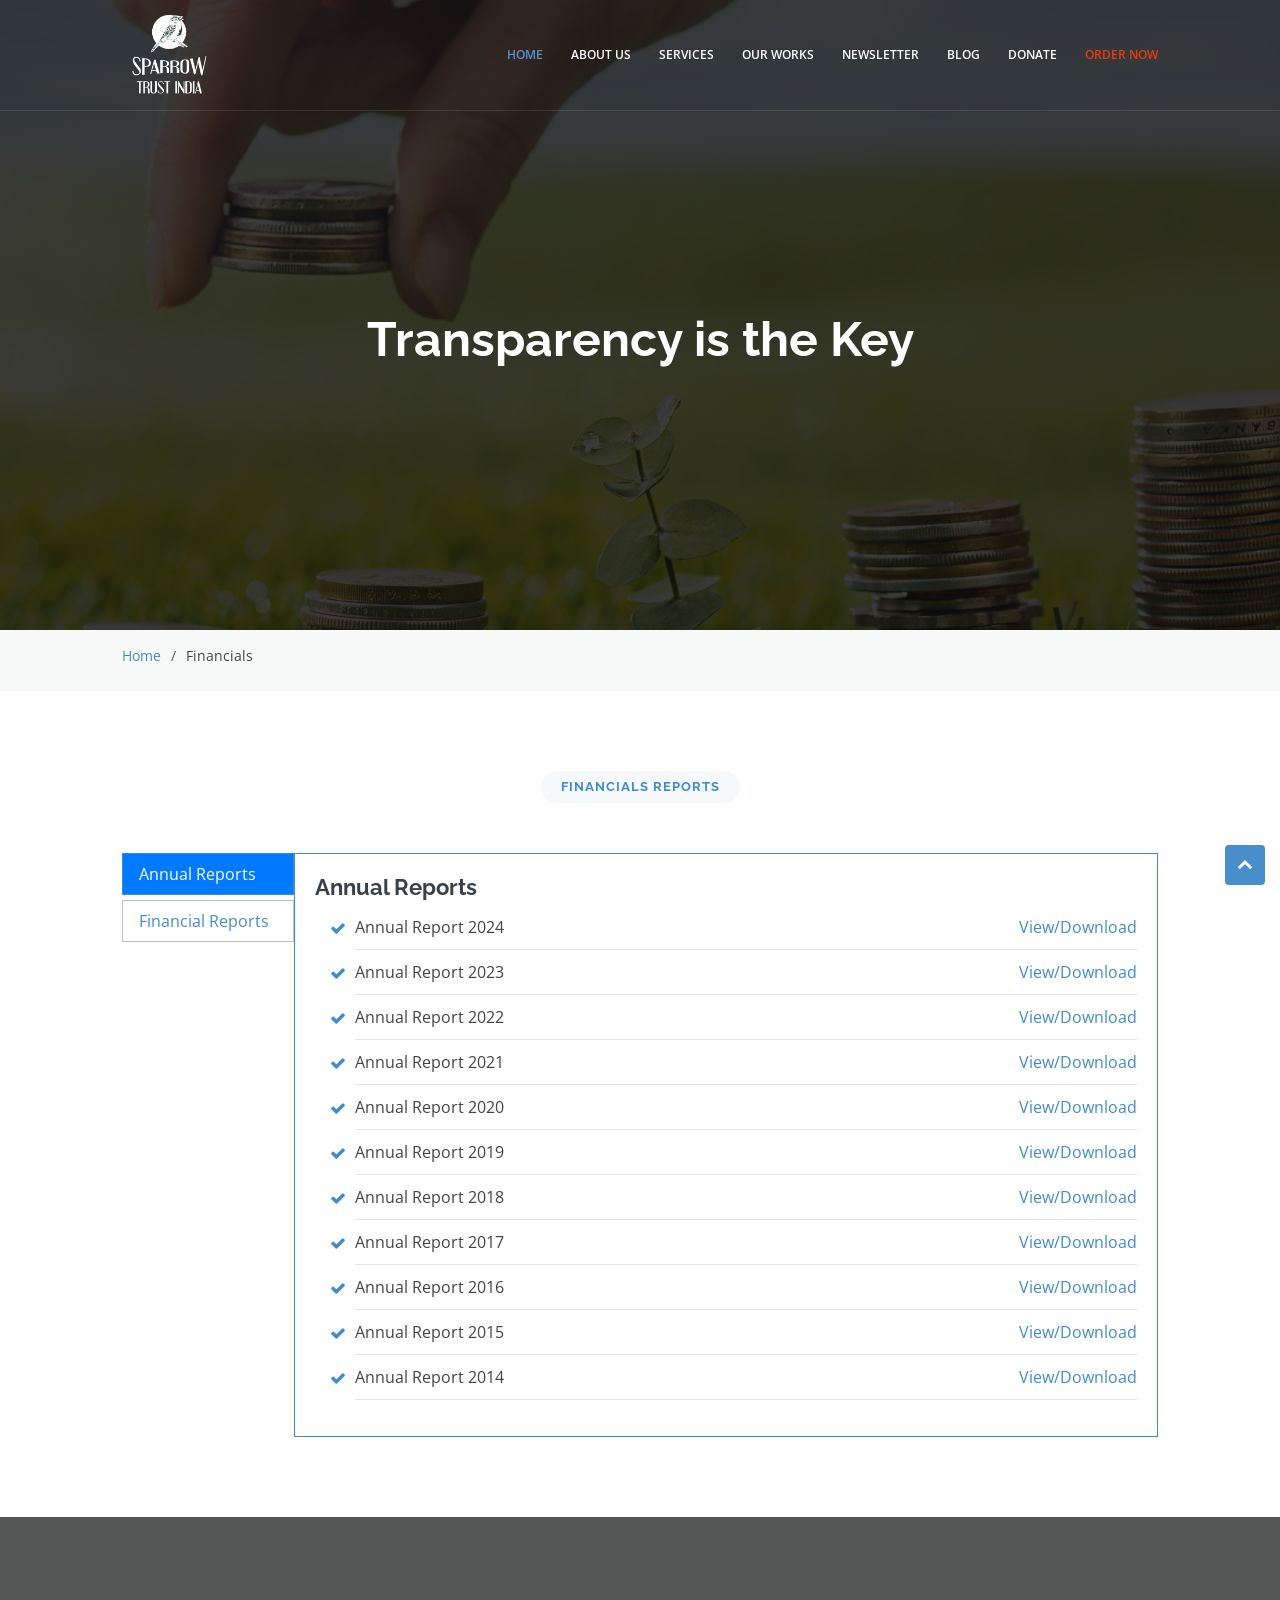
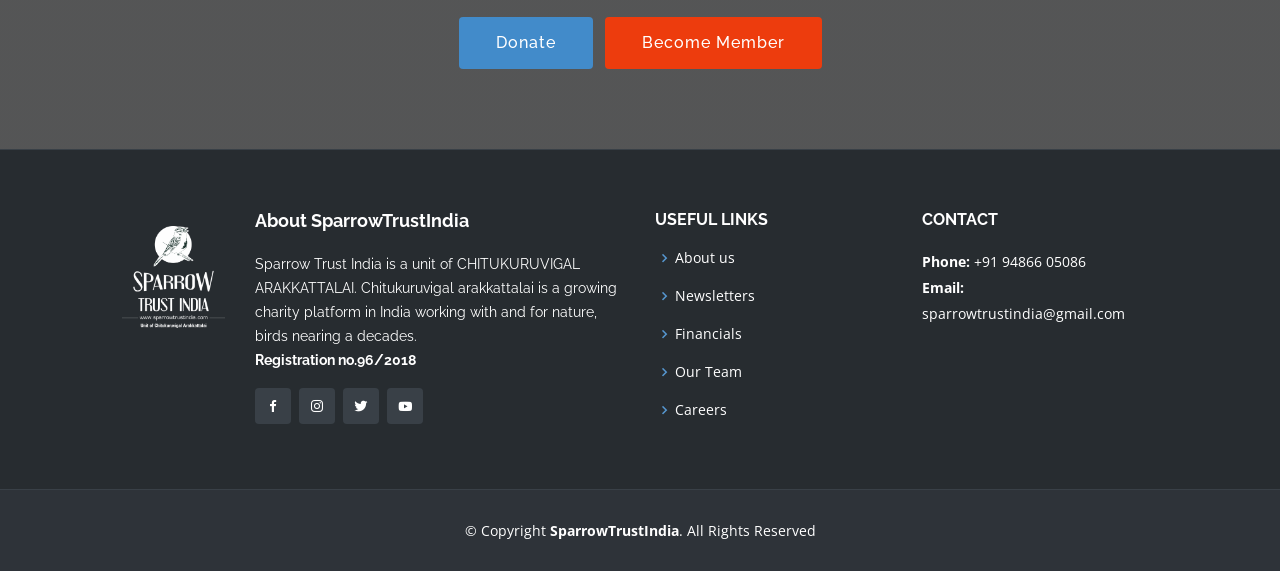
==== financials/index.html @ 10c52c18 "website" ====
<!DOCTYPE html>
<html lang="en">

<head>
    <meta charset="utf-8">
    <meta content="width=device-width, initial-scale=1.0" name="viewport">

    <title>Financials - Sparrow Trust India</title>
    <meta content="" name="descriptison" />
    <meta content="" name="keywords" />

    <!-- Favicons -->
    <link href="../assets/img/favicon.png" rel="icon" />
    <link href="../assets/img/apple-touch-icon.png" rel="apple-touch-icon" />

    <!-- FontAwesome -->
    <link rel="stylesheet" href="https://maxcdn.bootstrapcdn.com/font-awesome/4.7.0/css/font-awesome.min.css">

    <!-- Google Fonts -->
    <link
        href="https://fonts.googleapis.com/css?family=Open+Sans:300,300i,400,400i,600,600i,700,700i|Raleway:300,300i,400,400i,500,500i,600,600i,700,700i|Poppins:300,300i,400,400i,500,500i,600,600i,700,700i"
        rel="stylesheet" />


    <!-- Vendor CSS Files -->
    <link href="../assets/vendor/bootstrap/css/bootstrap.min.css" rel="stylesheet">
    <link href="../assets/vendor/icofont/icofont.min.css" rel="stylesheet">
    <link href="../assets/vendor/boxicons/css/boxicons.min.css" rel="stylesheet">
    <link href="../assets/vendor/remixicon/remixicon.css" rel="stylesheet">
    <link href="../assets/vendor/animate.css/animate.min.css" rel="stylesheet">
    <link href="../assets/vendor/venobox/venobox.css" rel="stylesheet">
    <link href="../assets/vendor/owl.carousel/assets/owl.carousel.min.css" rel="stylesheet">

    <!-- Template Main CSS File -->
    <link href="../assets/css/style.css" rel="stylesheet">
    <!-- Global site tag (gtag.js) - Google Analytics -->
    <script async src="https://www.googletagmanager.com/gtag/js?id=UA-175963273-1"></script>
    <script>
        window.dataLayer = window.dataLayer || [];
        function gtag() { dataLayer.push(arguments); }
        gtag('js', new Date());

        gtag('config', 'UA-175963273-1');
    </script>

</head>

<body>

    <!-- ======= Header ======= -->
    <header id="header" class="fixed-top">
        <div class="container-fluid">
            <div class="row justify-content-center">
                <div class="col-xl-10 d-flex align-items-center justify-content-end">
                    <h1 class="logo mr-auto">
                        <a href="../" class="logo mr-auto"><img src="../assets/img/logo.png" alt=""
                                class="img-fluid"></a>
                    </h1>

                    <nav class="nav-menu d-none d-lg-block">
                        <ul>
                            <li><a href="../">Home</a></li>
                            <li><a href="../index.html#about">About Us</a></li>
                            <li><a href="../index.html#services">Services</a></li>
                            <li><a href="../index.html#works">Our works</a></li>
                            <li><a href="../newsletters/">Newsletter</a></li>
                            <li><a href="https://ngodarpan.gov.in/index.php/search/">Blog</a></li>
                            <li>
                                <a href="https://forms.gle/kTo4CrKpMkvmxmcM9" target="_blank">Donate</a>
                            </li>
                            <li class="text-danger">
                                <a href="https://sparrowtrustindia.stores.instamojo.com/product/123307/sparrow-nest-box/"
                                    target="_blank">Order Now</a>
                            </li>
                        </ul>
                    </nav>
                    <!-- .nav-menu -->
                </div>
            </div>
        </div>
    </header>
    <!-- End Header -->

    <main id="main">

        <!-- ======= Home Section ======= -->
        <section id="home" class="inner-pages">
            <div id="homeCarousel" class="carousel slide carousel-fade" data-ride="carousel">
                <div class="carousel-inner" role="listbox">
                    <!-- Slide 1 -->
                    <div class="carousel-item active" style="background-image: url(../assets/img/inner-bg.jpg);">
                        <div class="carousel-container">
                            <div class="container">
                                <h2 class="animated fadeInDown">
                                    Transparency is the Key
                                </h2>
                            </div>
                        </div>
                    </div>
                </div>
            </div>
        </section>
        <!-- End Home -->

        <!-- ======= Breadcrumbs ======= -->
        <section id="breadcrumbs" class="breadcrumbs">
            <div class="container-fluid">

                <div class="row justify-content-center">
                    <div class="col-xl-10">
                        <ol>
                            <li><a href="../">Home</a></li>
                            <li>Financials</li>
                        </ol>
                    </div>
                </div>

            </div>
        </section><!-- End Breadcrumbs -->

        <!-- ======= Financials ======= -->
        <section class="financials" id="financials">
            <div class="container-fluid">
                <div class="section-title">
                    <h2>Financials Reports</h2>
                </div>
                <div class="row justify-content-center">
                    <div class="col-xl-10">
                        <div class="row no-gutters">
                            <div class="col-md-2 col-12">
                                <div class="nav flex-column nav-pills" id="v-pills-tab" role="tablist"
                                    aria-orientation="vertical">
                                    <a class="nav-link active" id="v-pills-annual-tab" data-toggle="pill"
                                        href="#v-pills-annual" role="tab" aria-controls="v-pills-annual"
                                        aria-selected="false">Annual Reports</a>
                                    <a class="nav-link" id="v-pills-financial-tab" data-toggle="pill"
                                        href="#v-pills-financial" role="tab" aria-controls="v-pills-financial"
                                        aria-selected="true">Financial Reports</a>
                                </div>
                            </div>
                            <div class="col-md-10 col-12">
                                <div class="tab-content" id="v-pills-tabContent">
                                    <!-- Financial -->
                                    <div class="tab-pane fade" id="v-pills-financial" role="tabpanel"
                                        aria-labelledby="v-pills-financial-tab">
                                        <div class="card">
                                            <div class="card-body">
                                                <h3>Financial Reports</h3>
                                                <div class="reports">
                                                    <!-- Rendering the financial reports from app.js file -->
                                                    <ul id="financials-list"></ul>
                                                </div>
                                            </div>
                                        </div>
                                    </div>
                                    <!-- Annual -->
                                    <div class="tab-pane fade show active" id="v-pills-annual" role="tabpanel"
                                        aria-labelledby="v-pills-annual-tab">
                                        <div class="card">
                                            <div class="card-body">
                                                <h3>Annual Reports</h3>
                                                <div class="reports">
                                                    <!-- Rendering the Annual reports from app.js file -->
                                                    <ul id="annual-list"></ul>
                                                </div>
                                            </div>
                                        </div>
                                    </div>
                                </div>
                            </div>
                        </div>
                    </div>
                </div>
        </section><!-- End Financials -->

        <!-- ======= Cta Section ======= -->
        <section id="cta" class="cta">
            <div class="container">
                <div class="text-center">
                    <a class="cta-btn btn-donate mr-2" href="https://forms.gle/kTo4CrKpMkvmxmcM9"
                        target="_blank">Donate</a>
                    <a class="cta-btn btn-member" href="https://forms.gle/kfZzcKmFGvZiyRHN6" target="_blank">Become
                        Member</a>
                </div>
            </div>
        </section>
        <!-- End Cta Section -->

    </main><!-- End #main -->
    <!-- ======= Footer ======= -->
    <footer id="footer">
        <div class="footer-top">
            <div class="container-fluid">
                <div class="row justify-content-center">
                    <div class="col-xl-10">
                        <div class="row">
                            <div class="col-lg-6 col-12 footer-info">
                                <div class="row">
                                    <div class="col-md-3 col-12">
                                        <div class="py-3">
                                            <img src="../assets/img/logo-bg.png" class="img-fluid" alt="" width="150" />
                                        </div>
                                    </div>
                                    <div class="col-md-9 col-12">
                                        <h3>About SparrowTrustIndia</h3>
                                        <p>
                                            Sparrow Trust India is a unit of CHITUKURUVIGAL
                                            ARAKKATTALAI. Chitukuruvigal arakkattalai is a growing
                                            charity platform in India working with and for nature,
                                            birds nearing a decades.
                                        </p>
                                        <p><b>Registration no.96/2018</b></p>
                                        <div class="social-links mt-3">
                                            <a href="https://www.facebook.com/natarajan.dhanasekar" target="_blank"
                                                class="facebook"><i class="bx bxl-facebook"></i></a>
                                            <a href="https://www.instagram.com/chitukuruvigal_dhanasekar/"
                                                target="_blank" class="instagram"><i class="bx bxl-instagram"></i></a>
                                            <a href="https://twitter.com/Chittukuruviga1?s=09" target="_blank"
                                                class="twitter"><i class="bx bxl-twitter"></i></a>
                                            <a href="https://youtu.be/USZs6hPom1Y" target="_blank" class="twitter"><i
                                                    class="bx bxl-youtube"></i></a>
                                        </div>
                                    </div>
                                </div>
                            </div>

                            <div class="col-lg-3 col-12 footer-links">
                                <h4>Useful Links</h4>
                                <ul>
                                    <li>
                                        <i class="bx bx-chevron-right"></i>
                                        <a href="../index.html#about" class="scrollto">About us</a>
                                    </li>
                                    <li>
                                        <i class="bx bx-chevron-right"></i>
                                        <a href="../newsletters/">Newsletters</a>
                                    </li>
                                    <li>
                                        <i class="bx bx-chevron-right"></i>
                                        <a href="../financials/">Financials</a>
                                    </li>
                                    <li>
                                        <i class="bx bx-chevron-right"></i>
                                        <a href="../team/">Our Team</a>
                                    </li>
                                    <li>
                                        <i class="bx bx-chevron-right"></i>
                                        <a href="https://forms.gle/12D9KBQkKrrVWUip9" target="_blank">Careers</a>
                                    </li>
                                </ul>
                            </div>

                            <div class="col-lg-3 col-12 footer-contact">
                                <h4>Contact</h4>
                                <p>
                                    <strong>Phone: </strong><a href="tel:+919486605086">+91 94866 05086</a><br />
                                    <strong>Email: </strong><a
                                        href="mailto:sparrowtrustindia@gmail.com">sparrowtrustindia@gmail.com</a><br />
                                </p>
                            </div>
                        </div>
                    </div>
                </div>
            </div>
        </div>

        <div class="container">
            <div class="copyright">
                &copy; Copyright <strong><span>SparrowTrustIndia</span></strong>. All Rights Reserved
            </div>
        </div>
    </footer>
    <!-- End Footer -->
    <!-- Top icon -->
    <a href="#home" class="back-to-top"><i class="icofont-simple-up"></i></a>

    <!-- Vendor JS Files -->
    <script src="../assets/vendor/jquery/jquery.min.js"></script>
    <script src="../assets/vendor/bootstrap/js/bootstrap.bundle.min.js"></script>
    <script src="../assets/vendor/jquery.easing/jquery.easing.min.js"></script>
    <script src="../assets/vendor/venobox/venobox.min.js"></script>
    <script src="../assets/vendor/waypoints/jquery.waypoints.min.js"></script>
    <script src="../assets/vendor/counterup/counterup.min.js"></script>
    <script src="../assets/vendor/isotope-layout/isotope.pkgd.min.js"></script>
    <script src="../assets/vendor/owl.carousel/owl.carousel.min.js"></script>

    <!-- Template Main JS File -->
    <script src="../assets/js/main.js"></script>
    <script src="./app.js"></script>

</body>

</html>
---- assets/vendor/venobox/venobox.css ----
/* ------ venobox.css --------*/
.vbox-overlay *, .vbox-overlay *:before, .vbox-overlay *:after{
    -webkit-backface-visibility: hidden;
    -webkit-box-sizing:border-box;
    -moz-box-sizing:border-box;
    box-sizing:border-box;
}
.vbox-overlay * { 
    -webkit-backface-visibility: visible;
    backface-visibility: visible;
}
.vbox-overlay{
    display: -webkit-flex;
    display: flex;
    -webkit-flex-direction: column;
    flex-direction: column;
    -webkit-justify-content: center;
    justify-content: center;
    -webkit-align-items: center;
    align-items: center;
    position: fixed;
    left: 0;
    top: 0;
    bottom: 0;
    right: 0;
    z-index: 999999;
}

/* ----- navigation ----- */
.vbox-title{
    width: 100%;
    height: 40px;
    float: left;
    text-align: center;
    line-height: 28px;
    font-size: 12px;
    padding: 6px 50px;
    overflow: hidden;
    position: fixed;
    display: none;
    left: 0;
    z-index: 89;
}
.vbox-close{
    cursor: pointer;
    position: fixed;
    top: -1px;
    right: 0;
    width: 50px;
    height: 40px;
    padding: 6px;
    display: block;
    background-position:10px center;
    overflow: hidden;
    font-size: 24px;
    line-height: 1;
    text-align: center;
    z-index: 99;
}
.vbox-left{
    cursor: pointer;
    position: fixed;
    left: 0;
    height: 40px;
    overflow: hidden;
    line-height: 28px;
    font-size: 12px;
    z-index: 99;
    display: flex;
    align-items:center;
}
.vbox-num{
    display: inline-block;
    margin: 6px 0 6px 15px;
}
/* ----- Social share ----- */
.vbox-share{
    line-height: 28px;
    font-size: 12px;
    overflow: hidden;
    position: fixed;
    left: 0;
    z-index: 98;
    display: flex;
    align-items:center;
    justify-content: center;
    width: 100%;
    text-align: center;
}
.vbox-share svg{
    max-height: 28px;
    width: 28px;
    z-index: 10;
    margin-left: 12px;
    margin-top: 6px;
    margin-bottom: 6px;
    vertical-align: middle;
}


/* ----- navigation ARROWS ----- */
.vbox-next, .vbox-prev{
    position: fixed;
    top: 50%;
    margin-top: -15px;
    overflow: hidden;
    cursor: pointer;
    display: block;
    width: 45px;
    height: 45px;
    z-index: 99;
}
.vbox-next span, .vbox-prev span{
    position: relative;
    width: 20px;
    height: 20px;
    border: 2px solid transparent;
    border-top-color: #B6B6B6;
    border-right-color: #B6B6B6;
    text-indent: -100px;
    position: absolute;
    top: 8px;
    display: block;
}
.vbox-prev{
    left: 15px;
}
.vbox-next{
    right: 15px;
}
.vbox-prev span{
    left: 10px;
    -ms-transform: rotate(-135deg);
    -webkit-transform: rotate(-135deg);
    transform: rotate(-135deg);
}
.vbox-next span{
    -ms-transform: rotate(45deg);
    -webkit-transform: rotate(45deg);
    transform: rotate(45deg);
    right: 10px;
}
/* ------- inline window ------ */
.vbox-inline{
    width: 420px;
    height: 315px;
    height: 70vh;
    padding: 10px;
    background: #fff;
    margin: 0 auto;
    overflow: auto;
    text-align: left;
}
/* ------- Video & iFrames window ------ */
.venoframe{
    max-width: 100%;
    width: 100%;
    border: none;
    width: 100%;
    height: 260px;
    height: 70vh;
}
.venoframe.vbvid{
    height: 260px;
}
@media (min-width: 768px) {
    .venoframe, .vbox-inline{
        width: 90%;
        height: 360px;
        height: 70vh;
    }
    .venoframe.vbvid{
        width: 640px;
        height: 360px;
    }
}
@media (min-width: 992px) {
    .venoframe, .vbox-inline{
        max-width: 1200px;
        width: 80%;
        height: 540px;
        height: 70vh;
    }
    .venoframe.vbvid{
        width: 960px;
        height: 540px;
    }
}
/* 
Please do NOT edit this part! 
or at least read this note: http://i.imgur.com/7C0ws9e.gif
*/
.vbox-open{
    overflow: hidden;
}
.vbox-container{
    position: absolute;
    left: 0;
    right: 0;
    top: 0;
    bottom: 0;
    overflow-x: hidden;
    overflow-y: scroll;
    overflow-scrolling: touch;
    -webkit-overflow-scrolling: touch;
    z-index: 20;
    max-height: 100%;

}

.vbox-content{
    text-align: center;
    float: left;
    width: 100%;
    position: relative;
    overflow: hidden;
    padding: 20px 4%;
}
.vbox-container img{
    max-width: 100%;
    height: auto;
}
.vbox-figlio{
    box-shadow: 0 0 12px rgba(0,0,0,0.19), 0 6px 6px rgba(0,0,0,0.23);
    max-width: 100%;
    text-align: initial;
}
img.vbox-figlio{
    -webkit-user-select: none;
-khtml-user-select: none;
-moz-user-select: none;
-o-user-select: none;
user-select: none;
}
.vbox-content.swipe-left{
    margin-left: -200px !important;
}
.vbox-content.swipe-right{
    margin-left: 200px !important;
}
.vbox-animated{
    webkit-transition: margin 300ms ease-out;
    transition: margin 300ms ease-out;
}

/* ---------- preloader ----------
 * SPINKIT 
 * http://tobiasahlin.com/spinkit/
-------------------------------- */
.sk-double-bounce,.sk-rotating-plane{width:40px;height:40px;margin:40px auto}.sk-rotating-plane{background-color:#333;-webkit-animation:sk-rotatePlane 1.2s infinite ease-in-out;animation:sk-rotatePlane 1.2s infinite ease-in-out}@-webkit-keyframes sk-rotatePlane{0%{-webkit-transform:perspective(120px) rotateX(0) rotateY(0);transform:perspective(120px) rotateX(0) rotateY(0)}50%{-webkit-transform:perspective(120px) rotateX(-180.1deg) rotateY(0);transform:perspective(120px) rotateX(-180.1deg) rotateY(0)}100%{-webkit-transform:perspective(120px) rotateX(-180deg) rotateY(-179.9deg);transform:perspective(120px) rotateX(-180deg) rotateY(-179.9deg)}}@keyframes sk-rotatePlane{0%{-webkit-transform:perspective(120px) rotateX(0) rotateY(0);transform:perspective(120px) rotateX(0) rotateY(0)}50%{-webkit-transform:perspective(120px) rotateX(-180.1deg) rotateY(0);transform:perspective(120px) rotateX(-180.1deg) rotateY(0)}100%{-webkit-transform:perspective(120px) rotateX(-180deg) rotateY(-179.9deg);transform:perspective(120px) rotateX(-180deg) rotateY(-179.9deg)}}.sk-double-bounce{position:relative}.sk-double-bounce .sk-child{width:100%;height:100%;border-radius:50%;background-color:#333;opacity:.6;position:absolute;top:0;left:0;-webkit-animation:sk-doubleBounce 2s infinite ease-in-out;animation:sk-doubleBounce 2s infinite ease-in-out}.sk-chasing-dots .sk-child,.sk-spinner-pulse,.sk-three-bounce .sk-child{background-color:#333;border-radius:100%}.sk-double-bounce .sk-double-bounce2{-webkit-animation-delay:-1s;animation-delay:-1s}@-webkit-keyframes sk-doubleBounce{0%,100%{-webkit-transform:scale(0);transform:scale(0)}50%{-webkit-transform:scale(1);transform:scale(1)}}@keyframes sk-doubleBounce{0%,100%{-webkit-transform:scale(0);transform:scale(0)}50%{-webkit-transform:scale(1);transform:scale(1)}}.sk-wave{margin:40px auto;width:50px;height:40px;text-align:center;font-size:10px}.sk-wave .sk-rect{background-color:#333;height:100%;width:6px;display:inline-block;-webkit-animation:sk-waveStretchDelay 1.2s infinite ease-in-out;animation:sk-waveStretchDelay 1.2s infinite ease-in-out}.sk-wave .sk-rect1{-webkit-animation-delay:-1.2s;animation-delay:-1.2s}.sk-wave .sk-rect2{-webkit-animation-delay:-1.1s;animation-delay:-1.1s}.sk-wave .sk-rect3{-webkit-animation-delay:-1s;animation-delay:-1s}.sk-wave .sk-rect4{-webkit-animation-delay:-.9s;animation-delay:-.9s}.sk-wave .sk-rect5{-webkit-animation-delay:-.8s;animation-delay:-.8s}@-webkit-keyframes sk-waveStretchDelay{0%,100%,40%{-webkit-transform:scaleY(.4);transform:scaleY(.4)}20%{-webkit-transform:scaleY(1);transform:scaleY(1)}}@keyframes sk-waveStretchDelay{0%,100%,40%{-webkit-transform:scaleY(.4);transform:scaleY(.4)}20%{-webkit-transform:scaleY(1);transform:scaleY(1)}}.sk-wandering-cubes{margin:40px auto;width:40px;height:40px;position:relative}.sk-wandering-cubes .sk-cube{background-color:#333;width:10px;height:10px;position:absolute;top:0;left:0;-webkit-animation:sk-wanderingCube 1.8s ease-in-out -1.8s infinite both;animation:sk-wanderingCube 1.8s ease-in-out -1.8s infinite both}.sk-chasing-dots,.sk-spinner-pulse{width:40px;height:40px;margin:40px auto}.sk-wandering-cubes .sk-cube2{-webkit-animation-delay:-.9s;animation-delay:-.9s}@-webkit-keyframes sk-wanderingCube{0%{-webkit-transform:rotate(0);transform:rotate(0)}25%{-webkit-transform:translateX(30px) rotate(-90deg) scale(.5);transform:translateX(30px) rotate(-90deg) scale(.5)}50%{-webkit-transform:translateX(30px) translateY(30px) rotate(-179deg);transform:translateX(30px) translateY(30px) rotate(-179deg)}50.1%{-webkit-transform:translateX(30px) translateY(30px) rotate(-180deg);transform:translateX(30px) translateY(30px) rotate(-180deg)}75%{-webkit-transform:translateX(0) translateY(30px) rotate(-270deg) scale(.5);transform:translateX(0) translateY(30px) rotate(-270deg) scale(.5)}100%{-webkit-transform:rotate(-360deg);transform:rotate(-360deg)}}@keyframes sk-wanderingCube{0%{-webkit-transform:rotate(0);transform:rotate(0)}25%{-webkit-transform:translateX(30px) rotate(-90deg) scale(.5);transform:translateX(30px) rotate(-90deg) scale(.5)}50%{-webkit-transform:translateX(30px) translateY(30px) rotate(-179deg);transform:translateX(30px) translateY(30px) rotate(-179deg)}50.1%{-webkit-transform:translateX(30px) translateY(30px) rotate(-180deg);transform:translateX(30px) translateY(30px) rotate(-180deg)}75%{-webkit-transform:translateX(0) translateY(30px) rotate(-270deg) scale(.5);transform:translateX(0) translateY(30px) rotate(-270deg) scale(.5)}100%{-webkit-transform:rotate(-360deg);transform:rotate(-360deg)}}.sk-spinner-pulse{-webkit-animation:sk-pulseScaleOut 1s infinite ease-in-out;animation:sk-pulseScaleOut 1s infinite ease-in-out}@-webkit-keyframes sk-pulseScaleOut{0%{-webkit-transform:scale(0);transform:scale(0)}100%{-webkit-transform:scale(1);transform:scale(1);opacity:0}}@keyframes sk-pulseScaleOut{0%{-webkit-transform:scale(0);transform:scale(0)}100%{-webkit-transform:scale(1);transform:scale(1);opacity:0}}.sk-chasing-dots{position:relative;text-align:center;-webkit-animation:sk-chasingDotsRotate 2s infinite linear;animation:sk-chasingDotsRotate 2s infinite linear}.sk-chasing-dots .sk-child{width:60%;height:60%;display:inline-block;position:absolute;top:0;-webkit-animation:sk-chasingDotsBounce 2s infinite ease-in-out;animation:sk-chasingDotsBounce 2s infinite ease-in-out}.sk-chasing-dots .sk-dot2{top:auto;bottom:0;-webkit-animation-delay:-1s;animation-delay:-1s}@-webkit-keyframes sk-chasingDotsRotate{100%{-webkit-transform:rotate(360deg);transform:rotate(360deg)}}@keyframes sk-chasingDotsRotate{100%{-webkit-transform:rotate(360deg);transform:rotate(360deg)}}@-webkit-keyframes sk-chasingDotsBounce{0%,100%{-webkit-transform:scale(0);transform:scale(0)}50%{-webkit-transform:scale(1);transform:scale(1)}}@keyframes sk-chasingDotsBounce{0%,100%{-webkit-transform:scale(0);transform:scale(0)}50%{-webkit-transform:scale(1);transform:scale(1)}}.sk-three-bounce{margin:40px auto;width:80px;text-align:center}.sk-three-bounce .sk-child{width:20px;height:20px;display:inline-block;-webkit-animation:sk-three-bounce 1.4s ease-in-out 0s infinite both;animation:sk-three-bounce 1.4s ease-in-out 0s infinite both}.sk-circle .sk-child:before,.sk-fading-circle .sk-circle:before{display:block;border-radius:100%;content:'';background-color:#333}.sk-three-bounce .sk-bounce1{-webkit-animation-delay:-.32s;animation-delay:-.32s}.sk-three-bounce .sk-bounce2{-webkit-animation-delay:-.16s;animation-delay:-.16s}@-webkit-keyframes sk-three-bounce{0%,100%,80%{-webkit-transform:scale(0);transform:scale(0)}40%{-webkit-transform:scale(1);transform:scale(1)}}@keyframes sk-three-bounce{0%,100%,80%{-webkit-transform:scale(0);transform:scale(0)}40%{-webkit-transform:scale(1);transform:scale(1)}}.sk-circle{margin:40px auto;width:40px;height:40px;position:relative}.sk-circle .sk-child{width:100%;height:100%;position:absolute;left:0;top:0}.sk-circle .sk-child:before{margin:0 auto;width:15%;height:15%;-webkit-animation:sk-circleBounceDelay 1.2s infinite ease-in-out both;animation:sk-circleBounceDelay 1.2s infinite ease-in-out both}.sk-circle .sk-circle2{-webkit-transform:rotate(30deg);-ms-transform:rotate(30deg);transform:rotate(30deg)}.sk-circle .sk-circle3{-webkit-transform:rotate(60deg);-ms-transform:rotate(60deg);transform:rotate(60deg)}.sk-circle .sk-circle4{-webkit-transform:rotate(90deg);-ms-transform:rotate(90deg);transform:rotate(90deg)}.sk-circle .sk-circle5{-webkit-transform:rotate(120deg);-ms-transform:rotate(120deg);transform:rotate(120deg)}.sk-circle .sk-circle6{-webkit-transform:rotate(150deg);-ms-transform:rotate(150deg);transform:rotate(150deg)}.sk-circle .sk-circle7{-webkit-transform:rotate(180deg);-ms-transform:rotate(180deg);transform:rotate(180deg)}.sk-circle .sk-circle8{-webkit-transform:rotate(210deg);-ms-transform:rotate(210deg);transform:rotate(210deg)}.sk-circle .sk-circle9{-webkit-transform:rotate(240deg);-ms-transform:rotate(240deg);transform:rotate(240deg)}.sk-circle .sk-circle10{-webkit-transform:rotate(270deg);-ms-transform:rotate(270deg);transform:rotate(270deg)}.sk-circle .sk-circle11{-webkit-transform:rotate(300deg);-ms-transform:rotate(300deg);transform:rotate(300deg)}.sk-circle .sk-circle12{-webkit-transform:rotate(330deg);-ms-transform:rotate(330deg);transform:rotate(330deg)}.sk-circle .sk-circle2:before{-webkit-animation-delay:-1.1s;animation-delay:-1.1s}.sk-circle .sk-circle3:before{-webkit-animation-delay:-1s;animation-delay:-1s}.sk-circle .sk-circle4:before{-webkit-animation-delay:-.9s;animation-delay:-.9s}.sk-circle .sk-circle5:before{-webkit-animation-delay:-.8s;animation-delay:-.8s}.sk-circle .sk-circle6:before{-webkit-animation-delay:-.7s;animation-delay:-.7s}.sk-circle .sk-circle7:before{-webkit-animation-delay:-.6s;animation-delay:-.6s}.sk-circle .sk-circle8:before{-webkit-animation-delay:-.5s;animation-delay:-.5s}.sk-circle .sk-circle9:before{-webkit-animation-delay:-.4s;animation-delay:-.4s}.sk-circle .sk-circle10:before{-webkit-animation-delay:-.3s;animation-delay:-.3s}.sk-circle .sk-circle11:before{-webkit-animation-delay:-.2s;animation-delay:-.2s}.sk-circle .sk-circle12:before{-webkit-animation-delay:-.1s;animation-delay:-.1s}@-webkit-keyframes sk-circleBounceDelay{0%,100%,80%{-webkit-transform:scale(0);transform:scale(0)}40%{-webkit-transform:scale(1);transform:scale(1)}}@keyframes sk-circleBounceDelay{0%,100%,80%{-webkit-transform:scale(0);transform:scale(0)}40%{-webkit-transform:scale(1);transform:scale(1)}}.sk-cube-grid{width:40px;height:40px;margin:40px auto}.sk-cube-grid .sk-cube{width:33.33%;height:33.33%;background-color:#333;float:left;-webkit-animation:sk-cubeGridScaleDelay 1.3s infinite ease-in-out;animation:sk-cubeGridScaleDelay 1.3s infinite ease-in-out}.sk-cube-grid .sk-cube1{-webkit-animation-delay:.2s;animation-delay:.2s}.sk-cube-grid .sk-cube2{-webkit-animation-delay:.3s;animation-delay:.3s}.sk-cube-grid .sk-cube3{-webkit-animation-delay:.4s;animation-delay:.4s}.sk-cube-grid .sk-cube4{-webkit-animation-delay:.1s;animation-delay:.1s}.sk-cube-grid .sk-cube5{-webkit-animation-delay:.2s;animation-delay:.2s}.sk-cube-grid .sk-cube6{-webkit-animation-delay:.3s;animation-delay:.3s}.sk-cube-grid .sk-cube7{-webkit-animation-delay:0ms;animation-delay:0ms}.sk-cube-grid .sk-cube8{-webkit-animation-delay:.1s;animation-delay:.1s}.sk-cube-grid .sk-cube9{-webkit-animation-delay:.2s;animation-delay:.2s}@-webkit-keyframes sk-cubeGridScaleDelay{0%,100%,70%{-webkit-transform:scale3D(1,1,1);transform:scale3D(1,1,1)}35%{-webkit-transform:scale3D(0,0,1);transform:scale3D(0,0,1)}}@keyframes sk-cubeGridScaleDelay{0%,100%,70%{-webkit-transform:scale3D(1,1,1);transform:scale3D(1,1,1)}35%{-webkit-transform:scale3D(0,0,1);transform:scale3D(0,0,1)}}.sk-fading-circle{margin:40px auto;width:40px;height:40px;position:relative}.sk-fading-circle .sk-circle{width:100%;height:100%;position:absolute;left:0;top:0}.sk-fading-circle .sk-circle:before{margin:0 auto;width:15%;height:15%;-webkit-animation:sk-circleFadeDelay 1.2s infinite ease-in-out both;animation:sk-circleFadeDelay 1.2s infinite ease-in-out both}.sk-fading-circle .sk-circle2{-webkit-transform:rotate(30deg);-ms-transform:rotate(30deg);transform:rotate(30deg)}.sk-fading-circle .sk-circle3{-webkit-transform:rotate(60deg);-ms-transform:rotate(60deg);transform:rotate(60deg)}.sk-fading-circle .sk-circle4{-webkit-transform:rotate(90deg);-ms-transform:rotate(90deg);transform:rotate(90deg)}.sk-fading-circle .sk-circle5{-webkit-transform:rotate(120deg);-ms-transform:rotate(120deg);transform:rotate(120deg)}.sk-fading-circle .sk-circle6{-webkit-transform:rotate(150deg);-ms-transform:rotate(150deg);transform:rotate(150deg)}.sk-fading-circle .sk-circle7{-webkit-transform:rotate(180deg);-ms-transform:rotate(180deg);transform:rotate(180deg)}.sk-fading-circle .sk-circle8{-webkit-transform:rotate(210deg);-ms-transform:rotate(210deg);transform:rotate(210deg)}.sk-fading-circle .sk-circle9{-webkit-transform:rotate(240deg);-ms-transform:rotate(240deg);transform:rotate(240deg)}.sk-fading-circle .sk-circle10{-webkit-transform:rotate(270deg);-ms-transform:rotate(270deg);transform:rotate(270deg)}.sk-fading-circle .sk-circle11{-webkit-transform:rotate(300deg);-ms-transform:rotate(300deg);transform:rotate(300deg)}.sk-fading-circle .sk-circle12{-webkit-transform:rotate(330deg);-ms-transform:rotate(330deg);transform:rotate(330deg)}.sk-fading-circle .sk-circle2:before{-webkit-animation-delay:-1.1s;animation-delay:-1.1s}.sk-fading-circle .sk-circle3:before{-webkit-animation-delay:-1s;animation-delay:-1s}.sk-fading-circle .sk-circle4:before{-webkit-animation-delay:-.9s;animation-delay:-.9s}.sk-fading-circle .sk-circle5:before{-webkit-animation-delay:-.8s;animation-delay:-.8s}.sk-fading-circle .sk-circle6:before{-webkit-animation-delay:-.7s;animation-delay:-.7s}.sk-fading-circle .sk-circle7:before{-webkit-animation-delay:-.6s;animation-delay:-.6s}.sk-fading-circle .sk-circle8:before{-webkit-animation-delay:-.5s;animation-delay:-.5s}.sk-fading-circle .sk-circle9:before{-webkit-animation-delay:-.4s;animation-delay:-.4s}.sk-fading-circle .sk-circle10:before{-webkit-animation-delay:-.3s;animation-delay:-.3s}.sk-fading-circle .sk-circle11:before{-webkit-animation-delay:-.2s;animation-delay:-.2s}.sk-fading-circle .sk-circle12:before{-webkit-animation-delay:-.1s;animation-delay:-.1s}@-webkit-keyframes sk-circleFadeDelay{0%,100%,39%{opacity:0}40%{opacity:1}}@keyframes sk-circleFadeDelay{0%,100%,39%{opacity:0}40%{opacity:1}}.sk-folding-cube{margin:40px auto;width:40px;height:40px;position:relative;-webkit-transform:rotateZ(45deg);transform:rotateZ(45deg)}.sk-folding-cube .sk-cube{float:left;width:50%;height:50%;position:relative;-webkit-transform:scale(1.1);-ms-transform:scale(1.1);transform:scale(1.1)}.sk-folding-cube .sk-cube:before{content:'';position:absolute;top:0;left:0;width:100%;height:100%;background-color:#333;-webkit-animation:sk-foldCubeAngle 2.4s infinite linear both;animation:sk-foldCubeAngle 2.4s infinite linear both;-webkit-transform-origin:100% 100%;-ms-transform-origin:100% 100%;transform-origin:100% 100%}.sk-folding-cube .sk-cube2{-webkit-transform:scale(1.1) rotateZ(90deg);transform:scale(1.1) rotateZ(90deg)}.sk-folding-cube .sk-cube3{-webkit-transform:scale(1.1) rotateZ(180deg);transform:scale(1.1) rotateZ(180deg)}.sk-folding-cube .sk-cube4{-webkit-transform:scale(1.1) rotateZ(270deg);transform:scale(1.1) rotateZ(270deg)}.sk-folding-cube .sk-cube2:before{-webkit-animation-delay:.3s;animation-delay:.3s}.sk-folding-cube .sk-cube3:before{-webkit-animation-delay:.6s;animation-delay:.6s}.sk-folding-cube .sk-cube4:before{-webkit-animation-delay:.9s;animation-delay:.9s}@-webkit-keyframes sk-foldCubeAngle{0%,10%{-webkit-transform:perspective(140px) rotateX(-180deg);transform:perspective(140px) rotateX(-180deg);opacity:0}25%,75%{-webkit-transform:perspective(140px) rotateX(0);transform:perspective(140px) rotateX(0);opacity:1}100%,90%{-webkit-transform:perspective(140px) rotateY(180deg);transform:perspective(140px) rotateY(180deg);opacity:0}}@keyframes sk-foldCubeAngle{0%,10%{-webkit-transform:perspective(140px) rotateX(-180deg);transform:perspective(140px) rotateX(-180deg);opacity:0}25%,75%{-webkit-transform:perspective(140px) rotateX(0);transform:perspective(140px) rotateX(0);opacity:1}100%,90%{-webkit-transform:perspective(140px) rotateY(180deg);transform:perspective(140px) rotateY(180deg);opacity:0}}
---- assets/css/style.css ----
/*--------------------------------------------------------------
# General
--------------------------------------------------------------*/

body {
  font-family: "Open Sans", sans-serif;
  color: #444444;
}

a {
  color: #428bca;
}

a:hover {
  color: #6aa3d5;
  text-decoration: none;
}

h1, h2, h3, h4, h5, h6 {
  font-family: "Raleway", sans-serif;
}

.col-centered {
  float: none;
  margin: 0 auto;
}

/*--------------------------------------------------------------
# Back to top button
--------------------------------------------------------------*/

.back-to-top {
  position: fixed;
  display: none;
  right: 15px;
  bottom: 15px;
  z-index: 996;
}

.back-to-top i {
  display: flex;
  align-items: center;
  justify-content: center;
  font-size: 24px;
  width: 40px;
  height: 40px;
  border-radius: 4px;
  background: #428bca;
  color: #fff;
  transition: all 0.4s;
}

.back-to-top i:hover {
  background: #5697d0;
  color: #fff;
}

/*--------------------------------------------------------------
# Breadcrumbs
--------------------------------------------------------------*/

.breadcrumbs {
  padding: 15px 0;
  background: #f7f8f8;
  min-height: 40px;
}

.breadcrumbs h2 {
  font-size: 28px;
  font-weight: 600;
}

.breadcrumbs ol {
  display: flex;
  flex-wrap: wrap;
  list-style: none;
  padding: 0 0 10px 0;
  margin: 0;
  font-size: 14px;
}

.breadcrumbs ol li+li {
  padding-left: 10px;
}

.breadcrumbs ol li+li::before {
  display: inline-block;
  padding-right: 10px;
  color: #505a63;
  content: "/";
}

/*--------------------------------------------------------------
# Header
--------------------------------------------------------------*/

#header {
  transition: all 0.5s;
  z-index: 997;
  padding: 15px 0;
  border-bottom: 1px solid rgba(255, 255, 255, 0.1);
}

#header.header-scrolled, #header.header-inner-pages {
  background: rgba(23, 26, 29, 0.8);
}

#header .logo {
  font-size: 30px;
  margin: 0;
  padding: 0;
  line-height: 1;
  font-weight: 600;
  letter-spacing: 1px;
  font-family: "Poppins", sans-serif;
}

#header .logo a {
  color: #fff;
  display: flex;
  align-items: center;
  gap: 10px;
}

#header .logo img {
  max-height: 80px;
}

#header .logo .brand-name {
  display: none;
}

@media (max-width: 992px) {
  #header {
    border: 0;
  }
  #header .logo img {
    max-height: 40px;
  }
  #header .logo .brand-name {
    display: inline;
    font-size: 14px;
    font-weight: 700;
    color: #fff;
    letter-spacing: 0.5px;
  }
}

/*--------------------------------------------------------------
# Navigation Menu
--------------------------------------------------------------*/

/* Desktop Navigation */

.nav-menu ul {
  margin: 0;
  padding: 0;
  list-style: none;
}

.nav-menu>ul {
  display: flex;
}

.nav-menu>ul>li {
  position: relative;
  white-space: nowrap;
  padding: 10px 0 10px 28px;
}

.nav-menu .text-danger a {
  color: #ed3c0d!important;
}

.nav-menu a {
  display: block;
  position: relative;
  color: #fff;
  transition: 0.3s;
  font-size: 12px;
  text-transform: uppercase;
  font-weight: 600;
  font-family: "Open Sans", sans-serif;
}

.nav-menu a:hover, .nav-menu .active>a, .nav-menu li:hover>a {
  color: #5697d0;
}

.nav-menu .drop-down ul {
  display: block;
  position: absolute;
  left: 14px;
  top: calc(100% + 30px);
  z-index: 99;
  opacity: 0;
  visibility: hidden;
  padding: 10px 0;
  background: #fff;
  box-shadow: 0px 0px 30px rgba(127, 137, 161, 0.25);
  transition: 0.3s;
}

.nav-menu .drop-down:hover>ul {
  opacity: 1;
  top: 100%;
  visibility: visible;
}

.nav-menu .drop-down li {
  min-width: 180px;
  position: relative;
}

.nav-menu .drop-down ul a {
  padding: 10px 20px;
  font-size: 13px;
  font-weight: 500;
  text-transform: none;
  color: #193c5a;
}

.nav-menu .drop-down ul a:hover, .nav-menu .drop-down ul .active>a, .nav-menu .drop-down ul li:hover>a {
  color: #428bca;
}

.nav-menu .drop-down>a:after {
  content: "\ea99";
  font-family: IcoFont;
  padding-left: 5px;
}

.nav-menu .drop-down .drop-down ul {
  top: 0;
  left: calc(100% - 30px);
}

.nav-menu .drop-down .drop-down:hover>ul {
  opacity: 1;
  top: 0;
  left: 100%;
}

.nav-menu .drop-down .drop-down>a {
  padding-right: 35px;
}

.nav-menu .drop-down .drop-down>a:after {
  content: "\eaa0";
  font-family: IcoFont;
  position: absolute;
  right: 15px;
}

@media (max-width: 1366px) {
  .nav-menu .drop-down .drop-down ul {
    left: -90%;
  }
  .nav-menu .drop-down .drop-down:hover>ul {
    left: -100%;
  }
  .nav-menu .drop-down .drop-down>a:after {
    content: "\ea9d";
  }
}

@media (max-width:600px) {
  #header .logo {
    font-size: 20px;
    padding: 5px 0;
  }
}

/* Mobile Navigation */

.mobile-nav-toggle {
  position: fixed;
  right: 15px;
  top: 16px;
  z-index: 9998;
  border: 0;
  background: none;
  font-size: 24px;
  transition: all 0.4s;
  outline: none !important;
  line-height: 1;
  cursor: pointer;
  text-align: right;
}

.mobile-nav-toggle i {
  color: #fff;
}

.mobile-nav {
  position: fixed;
  top: 55px;
  right: 15px;
  bottom: 15px;
  left: 15px;
  z-index: 9999;
  overflow-y: auto;
  background: #fff;
  transition: ease-in-out 0.2s;
  opacity: 0;
  visibility: hidden;
  border-radius: 10px;
  padding: 10px 0;
}

.mobile-nav * {
  margin: 0;
  padding: 0;
  list-style: none;
}

.mobile-nav a {
  display: block;
  position: relative;
  color: #394047;
  padding: 10px 20px;
  font-weight: 500;
  outline: none;
}

.mobile-nav a:hover, .mobile-nav .active>a, .mobile-nav li:hover>a {
  color: #428bca;
  text-decoration: none;
}

.mobile-nav .drop-down>a:after {
  content: "\ea99";
  font-family: IcoFont;
  padding-left: 10px;
  position: absolute;
  right: 15px;
}

.mobile-nav .active.drop-down>a:after {
  content: "\eaa1";
}

.mobile-nav .drop-down>a {
  padding-right: 35px;
}

.mobile-nav .drop-down ul {
  display: none;
  overflow: hidden;
}

.mobile-nav .drop-down li {
  padding-left: 20px;
}

.mobile-nav-overly {
  width: 100%;
  height: 100%;
  z-index: 9997;
  top: 0;
  left: 0;
  position: fixed;
  background: rgba(34, 39, 43, 0.6);
  overflow: hidden;
  display: none;
  transition: ease-in-out 0.2s;
}

.mobile-nav-active {
  overflow: hidden;
}

.mobile-nav-active .mobile-nav {
  opacity: 1;
  visibility: visible;
}

.mobile-nav-active .mobile-nav-toggle i {
  color: #fff;
}

/*--------------------------------------------------------------
# home Section
--------------------------------------------------------------*/

#home {
  width: 100%;
  height: 100vh;
  background-color: rgba(34, 39, 43, 0.8);
  overflow: hidden;
  position: relative;
}

#home.inner-pages {
  height: 70vh;
}

#home .carousel, #home .carousel-inner, #home .carousel-item, #home .carousel-item::before {
  background-size: cover;
  background-position: center;
  background-repeat: no-repeat;
  position: absolute;
  top: 0;
  right: 0;
  left: 0;
  bottom: 0;
}

#home .carousel-item::before {
  content: '';
  background-color: rgba(12, 13, 14, 0.8);
}

#home .carousel-container {
  display: flex;
  justify-content: center;
  align-items: center;
  position: absolute;
  bottom: 0;
  top: 70px;
  left: 50px;
  right: 50px;
}

#home .container {
  text-align: center;
}

#home h2 {
  color: #fff;
  margin-bottom: 20px;
  font-size: 48px;
  font-weight: 700;
}

#home p {
  -webkit-animation-delay: 0.4s;
  animation-delay: 0.4s;
  margin: 0 auto 30px auto;
  color: #fff;
}

#home .carousel-inner .carousel-item {
  transition-property: opacity;
  background-position: center top;
}

#home .btn-get-started {
  font-family: "Raleway", sans-serif;
  font-weight: 500;
  font-size: 14px;
  letter-spacing: 1px;
  display: inline-block;
  padding: 14px 32px;
  border-radius: 4px;
  transition: 0.5s;
  line-height: 1;
  color: #fff;
  -webkit-animation-delay: 0.8s;
  animation-delay: 0.8s;
  background: #428bca;
  border: 2px solid transparent;
}

#home .btn-get-started:hover {
  color: #fff;
  background: transparent;
  border-color: #428bca;
}

@media (max-width: 768px) {
  #home h2 {
    font-size: 28px;
  }
}

@media (min-width: 1024px) {
  #home .carousel-control-prev, #home .carousel-control-next {
    width: 5%;
  }
}

@media (max-height: 500px) {
  #home {
    height: 120vh;
  }
}

/*--------------------------------------------------------------
# Sections General
--------------------------------------------------------------*/

section {
  padding: 80px 0;
}

.section-bg {
  background-color: #fafafb;
}

.section-title {
  text-align: center;
  padding-bottom: 50px;
}

.section-title h2 {
  font-size: 13px;
  letter-spacing: 1px;
  font-weight: 700;
  padding: 8px 20px;
  margin: 0;
  background: #f5f9fc;
  color: #428bca;
  display: inline-block;
  text-transform: uppercase;
  border-radius: 50px;
}

.section-title h3 {
  margin: 15px 0 0 0;
  font-size: 32px;
  font-weight: 700;
}

.section-title h3 span {
  color: #428bca;
}

.section-title p {
  margin: 15px auto 0 auto;
  font-weight: 500;
  color: #919191;
}

@media (min-width: 1024px) {
  .section-title p {
    width: 50%;
  }
}

/*--------------------------------------------------------------
# About
--------------------------------------------------------------*/

#about .section-title {
  padding-bottom: 0;
  padding-top: 10px;
}

.about .icon-boxes h3 {
  font-size: 28px;
  font-weight: 700;
  color: #394047;
  margin-bottom: 15px;
}

.about .icon-box {
  margin-top: 40px;
}

.about .icon-box .icon {
  float: left;
  display: flex;
  align-items: center;
  justify-content: center;
  width: 64px;
  height: 64px;
  border: 2px solid #b9d4ec;
  border-radius: 50px;
  transition: 0.5s;
}

.about .icon-box .icon i {
  color: #428bca;
  font-size: 32px;
}

.about .icon-box:hover .icon {
  background: #428bca;
  border-color: #428bca;
}

.about .icon-box:hover .icon i {
  color: #fff;
}

.about .icon-box .title {
  margin-left: 85px;
  font-weight: 700;
  margin-bottom: 10px;
  font-size: 18px;
}

.about .icon-box .title a {
  color: #343a40;
  transition: 0.3s;
}

.about .icon-box .title a:hover {
  color: #428bca;
}

.about .icon-box .description {
  margin-left: 85px;
  line-height: 24px;
  font-size: 14px;
}

.about .video-box {
  background: url("../img/about.png") center center no-repeat;
  background-size: cover;
  min-height: 500px;
}

.about .play-btn {
  width: 94px;
  height: 94px;
  background: radial-gradient(#428bca 50%, rgba(66, 139, 202, 0.4) 52%);
  border-radius: 50%;
  display: block;
  position: absolute;
  left: calc(50% - 47px);
  top: calc(50% - 47px);
  overflow: hidden;
}

.about .play-btn::after {
  content: '';
  position: absolute;
  left: 50%;
  top: 50%;
  transform: translateX(-40%) translateY(-50%);
  width: 0;
  height: 0;
  border-top: 10px solid transparent;
  border-bottom: 10px solid transparent;
  border-left: 15px solid #fff;
  z-index: 100;
  transition: all 400ms cubic-bezier(0.55, 0.055, 0.675, 0.19);
}

.about .play-btn::before {
  content: '';
  position: absolute;
  width: 120px;
  height: 120px;
  -webkit-animation-delay: 0s;
  animation-delay: 0s;
  -webkit-animation: pulsate-btn 2s;
  animation: pulsate-btn 2s;
  -webkit-animation-direction: forwards;
  animation-direction: forwards;
  -webkit-animation-iteration-count: infinite;
  animation-iteration-count: infinite;
  -webkit-animation-timing-function: steps;
  animation-timing-function: steps;
  opacity: 1;
  border-radius: 50%;
  border: 5px solid rgba(66, 139, 202, 0.7);
  top: -15%;
  left: -15%;
  background: rgba(198, 16, 0, 0);
}

.about .play-btn:hover::after {
  border-left: 15px solid #428bca;
  transform: scale(20);
}

.about .play-btn:hover::before {
  content: '';
  position: absolute;
  left: 50%;
  top: 50%;
  transform: translateX(-40%) translateY(-50%);
  width: 0;
  height: 0;
  border: none;
  border-top: 10px solid transparent;
  border-bottom: 10px solid transparent;
  border-left: 15px solid #fff;
  z-index: 200;
  -webkit-animation: none;
  animation: none;
  border-radius: 0;
}

@-webkit-keyframes pulsate-btn {
  0% {
    transform: scale(0.6, 0.6);
    opacity: 1;
  }
  100% {
    transform: scale(1, 1);
    opacity: 0;
  }
}

@keyframes pulsate-btn {
  0% {
    transform: scale(0.6, 0.6);
    opacity: 1;
  }
  100% {
    transform: scale(1, 1);
    opacity: 0;
  }
}

/*--------------------------------------------------------------
# Counts
--------------------------------------------------------------*/

#counts {
  background: linear-gradient(rgba(12, 13, 14, 0.7), rgba(12, 13, 14, 0.7)), url("../img/bg.jpg") fixed center center;
  background-size: cover;
}

.counts {
  padding: 80px 0 60px 0;
}

.counts .counters span {
  font-size: 48px;
  display: block;
  color: #428bca;
  font-weight: 700;
}

.counts .counters p {
  color: #ffffff;
  padding: 0;
  margin: 0 0 20px 0;
  font-family: "Raleway", sans-serif;
  font-size: 15px;
  font-weight: 500;
}

/*--------------------------------------------------------------
# Services
--------------------------------------------------------------*/

.services {
  padding-bottom: 30px;
}

.services .icon-box {
  margin-bottom: 60px;
  text-align: center;
}

.services .icon {
  margin-bottom: 10px;
}

.services .icon i {
  color: #428bca;
  font-size: 36px;
  line-height: 1;
}

.services .title {
  font-weight: 700;
  margin-bottom: 15px;
  font-size: 16px;
}

.services .icon-box:hover .title p {
  color: #428bca;
}

/*--------------------------------------------------------------
# Cta
--------------------------------------------------------------*/

.cta {
  background: linear-gradient(rgba(12, 13, 14, 0.7), rgba(12, 13, 14, 0.7)), url("../img/cta-bg.jpg") fixed center center;
  background-size: cover;
}

.cta h3 {
  color: #fff;
  font-size: 28px;
  font-weight: 700;
  margin-bottom: 20px;
}

.cta p {
  color: #fff;
}

.cta .cta-btn {
  font-family: "Raleway", sans-serif;
  font-weight: 500;
  font-size: 16px;
  letter-spacing: 1px;
  display: inline-block;
  padding: 12px 35px;
  border-radius: 4px;
  transition: 0.5s;
  margin-top: 20px;
  border: 2px solid transparent;
}

#cta .btn-donate {
  background: #428bca;
  color: #fff;
}

#cta .btn-donate:hover {
  background: transparent;
  color: #428bca;
  border-color: #428bca;
}

#cta .btn-member {
  background: #ed3c0d;
  color: #fff;
}

#cta .btn-member:hover {
  background: transparent;
  color: #ed3c0d;
  border-color: #ed3c0d;
}

/*--------------------------------------------------------------
# Products
--------------------------------------------------------------*/

#products .rounded_shadow {
  box-shadow: 0.5rem 0.5rem 0 rgba(233, 236, 239, .5);
  border-radius: 0.65rem;
  width: 60%;
  transform: scale(1);
  transition: 0.3s ease-in-out;
}

#products .rounded_shadow:hover {
  transform: scale(1.1);
}

#products .order-btn {
  font-family: "Raleway", sans-serif;
  font-weight: 500;
  font-size: 16px;
  letter-spacing: 1px;
  display: inline-block;
  padding: 12px 35px;
  border-radius: 4px;
  transition: 0.5s;
  margin-top: 20px;
  border: 2px solid transparent;
  background: #428bca;
  color: #fff;
}

#products .order-btn:hover {
  background: transparent;
  color: #428bca;
  border-color: #428bca;
}

/*--------------------------------------------------------------
# Works
--------------------------------------------------------------*/

.works .works-item {
  margin-bottom: 30px;
}

.works #works-flters {
  padding: 0;
  margin: 0 auto 20px auto;
  list-style: none;
  text-align: center;
}

.works #works-flters li {
  cursor: pointer;
  display: inline-block;
  padding: 8px 15px 10px 15px;
  font-size: 14px;
  font-weight: 600;
  line-height: 1;
  text-transform: uppercase;
  color: #444444;
  margin-bottom: 5px;
  transition: all 0.3s ease-in-out;
  border-radius: 3px;
}

.works #works-flters li:hover, .works #works-flters li.filter-active {
  color: #fff;
  background: #428bca;
}

.works #works-flters li:last-child {
  margin-right: 0;
}

.works .works-wrap {
  transition: 0.3s;
  position: relative;
  overflow: hidden;
  z-index: 1;
  background: rgba(57, 64, 71, 0.6);
}

.works .works-wrap::before {
  content: "";
  background: rgba(57, 64, 71, 0.6);
  position: absolute;
  left: 0;
  right: 0;
  top: 0;
  bottom: 0;
  transition: all ease-in-out 0.3s;
  z-index: 2;
  opacity: 0;
}

.works .works-wrap img {
  transition: all ease-in-out 0.3s;
}

.works .works-wrap .works-info {
  opacity: 0;
  position: absolute;
  top: 0;
  left: 0;
  right: 0;
  bottom: 0;
  z-index: 3;
  transition: all ease-in-out 0.3s;
  display: flex;
  flex-direction: column;
  justify-content: flex-end;
  align-items: flex-start;
  padding: 20px;
}

.works .works-wrap .works-info h4 {
  font-size: 20px;
  color: #fff;
  font-weight: 600;
}

.works .works-wrap .works-info p {
  color: rgba(255, 255, 255, 0.7);
  font-size: 14px;
  text-transform: uppercase;
  padding: 0;
  margin: 0;
  font-style: italic;
}

.works .works-wrap .works-links {
  text-align: center;
  z-index: 4;
}

.works .works-wrap .works-links a {
  color: #fff;
  margin: 0 5px 0 0;
  font-size: 28px;
  display: inline-block;
  transition: 0.3s;
}

.works .works-wrap .works-links a:hover {
  color: #6aa3d5;
}

.works .works-wrap:hover::before {
  opacity: 1;
}

.works .works-wrap:hover img {
  transform: scale(1.2);
}

.works .works-wrap:hover .works-info {
  opacity: 1;
}

/*--------------------------------------------------------------
# Newsletter
--------------------------------------------------------------*/

#newsletter {
  background: url("../img/newsletter-bg.jpg") center top no-repeat fixed;
  background-size: cover;
  padding: 60px 0 40px 0;
  position: relative;
}

#newsletter::before {
  content: '';
  position: absolute;
  left: 0;
  right: 0;
  top: 0;
  bottom: 0;
  background: rgba(255, 255, 255, 0.9);
  /* z-index: 9; */
}

#newsletter .container {
  position: relative;
  z-index: 10;
}

#newsletter .newsletter-col {
  background: #fff;
  border-radius: 0 0 4px 4px;
  box-shadow: 0px 2px 12px rgba(0, 0, 0, 0.08);
  margin-bottom: 20px;
}

#newsletter .newsletter-col .img {
  position: relative;
}

#newsletter .newsletter-col .img img {
  border-radius: 4px 4px 0 0;
}

#newsletter .newsletter-col .icon {
  width: 64px;
  height: 64px;
  padding-top: 8px;
  text-align: center;
  position: absolute;
  background-color: #428bca;
  border-radius: 50%;
  text-align: center;
  border: 4px solid #fff;
  left: calc( 50% - 32px);
  bottom: -30px;
  transition: 0.3s;
}

#newsletter .newsletter-col i {
  font-size: 36px;
  line-height: 1;
  color: #fff;
  transition: 0.3s;
}

#newsletter .newsletter-col:hover .icon {
  background-color: #fff;
}

#newsletter .newsletter-col:hover i {
  color: #428bca;
}

#newsletter .newsletter-btn {
  font-family: "Raleway", sans-serif;
  font-weight: 500;
  font-size: 16px;
  letter-spacing: 1px;
  display: inline-block;
  padding: 10px 30px;
  border-radius: 4px;
  transition: 0.5s;
  margin-top: 20px;
  border: 2px solid #428bca;
  background: transparent;
  color: #428bca;
}

#newsletter .newsletter-btn:hover {
  background: #428bca;
  color: #fff;
  border-color: transparent;
}

/*--------------------------------------------------------------
# Success
--------------------------------------------------------------*/

#success .card {
  border-color: transparent;
  box-sizing: content-box;
  box-shadow: 0px 2px 12px rgba(0, 0, 0, 0.08);
  background: #fff;
}

#success .card h3 {
  font-size: 18px;
  font-weight: bold;
  margin: 5px 0;
  color: #394047;
}

#success .card h4 {
  font-size: 14px;
  color: #999;
  margin: 0;
}

#success .card p {
  font-style: italic;
  margin: 15px 0 0 0;
  padding: 0;
}

#success .btn-read-success {
  font-family: "Raleway", sans-serif;
  font-weight: 500;
  font-size: 12px;
  letter-spacing: 1px;
  display: inline-block;
  padding: 14px;
  margin-top: 10px;
  border-radius: 4px;
  transition: 0.5s;
  line-height: 1;
  color: #fff;
  -webkit-animation-delay: 0.8s;
  animation-delay: 0.8s;
  background: #428bca;
  border: 2px solid transparent;
}

#success .btn-read-success:hover {
  color: #428bca;
  background: transparent;
  border-color: #428bca;
}

#success .owl-nav, #success .owl-dots {
  margin-top: 20px;
  text-align: center;
}

#success .owl-dot {
  display: inline-block;
  margin: 0 5px;
  width: 12px;
  height: 12px;
  border-radius: 50%;
  background-color: #ddd;
}

#success .owl-dot.active {
  background-color: #428bca;
}

/*--------------------------------------------------------------
# Sponsors
--------------------------------------------------------------*/

#sponsors {
  padding: 60px 0;
}

#sponsors img {
  max-width: 100%;
  opacity: 0.5;
  transition: 0.3s;
  padding: 15px 0;
}

#sponsors img:hover {
  opacity: 1;
}

#sponsors .owl-nav, #sponsors .owl-dots {
  margin-top: 5px;
  text-align: center;
}

#sponsors .owl-dot {
  display: inline-block;
  margin: 0 5px;
  width: 12px;
  height: 12px;
  border-radius: 50%;
  background-color: #ddd;
}

#sponsors .owl-dot.active {
  background-color: #428bca;
}

/*--------------------------------------------------------------
# Team
--------------------------------------------------------------*/

.team .member {
  text-align: center;
  margin-bottom: 20px;
  background: #343a40;
  position: relative;
  overflow: hidden;
  border-radius: 4px;
}

.team .member .member-info {
  opacity: 0;
  position: absolute;
  bottom: 0;
  top: 0;
  left: 0;
  right: 0;
  transition: 0.2s;
}

.team .member .member-info-content {
  position: absolute;
  left: 0;
  right: 0;
  bottom: 10px;
  transition: bottom 0.4s;
}

.team .member .member-info-content h4 {
  font-weight: 700;
  margin-bottom: 2px;
  font-size: 18px;
  color: #fff;
}

.team .member .member-info-content span {
  font-style: italic;
  display: block;
  font-size: 13px;
  color: #fff;
}

.team .member .social {
  position: absolute;
  left: 0;
  bottom: -38px;
  right: 0;
  height: 48px;
  transition: bottom ease-in-out 0.4s;
  text-align: center;
}

.team .member .social a {
  transition: color 0.3s;
  color: #fff;
  margin: 0 10px;
  display: inline-block;
}

.team .member .social a:hover {
  color: #428bca;
}

.team .member .social i {
  font-size: 18px;
  margin: 0 2px;
}

.team .member:hover .member-info {
  background: linear-gradient(0deg, rgba(0, 0, 0, 0.9) 0%, rgba(0, 0, 0, 0.8) 20%, rgba(0, 212, 255, 0) 100%);
  opacity: 1;
  transition: 0.4s;
}

.team .member:hover .member-info-content {
  bottom: 60px;
  transition: bottom 0.4s;
}

.team .member:hover .social {
  bottom: 0;
  transition: bottom ease-in-out 0.4s;
}

#team-main .team-card .name {
  font-weight: 600;
  font-size: 16px;
  margin-bottom: 5px!important;
}

#team-main .card {
  border: none;
  transition: box-shadow 0.1s ease-in;
  margin-bottom: 20px;
}

#team-main .card:hover {
  box-shadow: 0 .5rem 1rem rgba(0, 0, 0, .15)!important;
}

#team-main .team-card .designation {
  font-weight: 600;
  font-size: 14px;
}

/*--------------------------------------------------------------
# Financials
--------------------------------------------------------------*/

#financials .nav-pills .nav-link {
  border-radius: 0;
  border: 1px solid #c1c1c1;
  margin-bottom: 5px;
}

#financials .nav-pills .nav-link.active {
  border: 1px solid #428bca;
}

#financials .card {
  border-radius: 0;
  border-color: #428bca;
}

#financials .card .reports ul {
  list-style: none;
}

#financials .card .reports ul li {
  position: relative;
}

#financials .card .reports ul li:before {
  position: absolute;
  content: '\f00c';
  font-family: FontAwesome;
  left: -25px;
  top: 1px;
  color: #428bca;
}

#financials .card .reports ul>li {
  border-bottom: 1px solid rgba(0, 0, 0, 0.1);
  padding-bottom: 10px;
  margin-bottom: 10px;
}

#financials .card .reports ul>li a {
  float: right;
}

#financials h3 {
  font-size: 22px;
  font-weight: 700;
  color: #394047;
  margin-bottom: 15px;
}

@media (max-width:992px) {
  #financials .card .reports ul>li {
    font-size: 12px;
    line-height: 18px;
  }
  #financials .card .reports ul>li a {
    float: none;
  }
}

/*--------------------------------------------------------------
# Contact
--------------------------------------------------------------*/

.contact .info {
  padding: 40px 40px;
  background: #fefefe;
  box-shadow: 0px 5px 90px 0px rgba(110, 123, 131, 0.1);
  text-align: center;
}

.contact .info i {
  font-size: 48px;
  color: #92bce0;
  margin-bottom: 15px;
}

.contact .info h4 {
  padding: 0;
  margin: 0 0 10px 0;
  font-size: 16px;
  font-weight: 600;
  text-transform: uppercase;
  font-family: "Poppins", sans-serif;
}

.contact .info p {
  font-size: 15px;
}

.contact .php-email-form {
  width: 100%;
  padding: 0 30px;
}

.contact .php-email-form .validate {
  display: none;
  color: red;
  margin: 0;
  font-weight: 400;
  font-size: 13px;
}

.contact .php-email-form .error-message {
  display: none;
  color: #fff;
  background: #ed3c0d;
  text-align: left;
  padding: 15px;
  font-weight: 600;
}

.contact .php-email-form .error-message br+br {
  margin-top: 25px;
}

.contact .php-email-form .sent-message {
  display: none;
  color: #fff;
  background: #18d26e;
  text-align: center;
  padding: 15px;
  font-weight: 600;
}

.contact .php-email-form .loading {
  display: none;
  background: #fff;
  text-align: center;
  padding: 15px;
}

.contact .php-email-form .loading:before {
  content: "";
  display: inline-block;
  border-radius: 50%;
  width: 24px;
  height: 24px;
  margin: 0 10px -6px 0;
  border: 3px solid #18d26e;
  border-top-color: #eee;
  -webkit-animation: animate-loading 1s linear infinite;
  animation: animate-loading 1s linear infinite;
}

.contact .php-email-form label {
  font-family: "Poppins", sans-serif;
  margin-bottom: 5px;
  color: #777777;
}

.contact .php-email-form input, .contact .php-email-form textarea {
  border-radius: 0;
  box-shadow: none;
  font-size: 14px;
  border-radius: 4px;
}

.contact .php-email-form input:focus, .contact .php-email-form textarea:focus {
  border-color: #428bca;
}

.contact .php-email-form input {
  padding: 20px 15px;
}

.contact .php-email-form textarea {
  padding: 12px 15px;
}

.contact .php-email-form button[type="submit"] {
  background: #fff;
  border: 2px solid #428bca;
  padding: 12px 35px;
  transition: 0.4s;
  background: #428bca;
  color: #fff;
  border-radius: 4px;
}

.contact .php-email-form button[type="submit"]:hover {
  background: #5697d0;
}

@media (max-width: 1024px) {
  .contact .php-email-form {
    padding: 30px 15px 15px 15px;
  }
}

@media (max-width: 768px) {
  .contact .php-email-form {
    padding: 15px 0 0 0;
  }
}

@-webkit-keyframes animate-loading {
  0% {
    transform: rotate(0deg);
  }
  100% {
    transform: rotate(360deg);
  }
}

@keyframes animate-loading {
  0% {
    transform: rotate(0deg);
  }
  100% {
    transform: rotate(360deg);
  }
}

/*--------------------------------------------------------------
# Footer
--------------------------------------------------------------*/

#footer {
  background: #2e3339;
  padding: 0 0 30px 0;
  color: #fff;
  font-size: 14px;
}

#footer .footer-top {
  background: #272c30;
  border-top: 1px solid #394047;
  border-bottom: 1px solid #394047;
  padding: 60px 0 30px 0;
}

#footer .footer-top .footer-info {
  margin-bottom: 30px;
}

#footer .footer-top .footer-info h3 {
  font-size: 18px;
  margin: 0 0 20px 0;
  padding: 2px 0 2px 0;
  line-height: 1;
  font-weight: 700;
}

#footer .footer-top .footer-info p {
  font-size: 14px;
  line-height: 24px;
  margin-bottom: 0;
  font-family: "Raleway", sans-serif;
  color: #fff;
}

#footer .footer-top .social-links a {
  font-size: 16px;
  display: inline-block;
  background: #394047;
  color: #fff;
  line-height: 1;
  padding: 10px 0;
  margin-right: 4px;
  border-radius: 4px;
  text-align: center;
  width: 36px;
  height: 36px;
  transition: 0.3s;
}

#footer .footer-top .social-links a:hover {
  background: #428bca;
  color: #fff;
  text-decoration: none;
}

#footer .footer-top h4 {
  font-size: 16px;
  font-weight: bold;
  color: #fff;
  text-transform: uppercase;
  position: relative;
  padding-bottom: 12px;
}

#footer .footer-top .footer-links {
  margin-bottom: 30px;
}

#footer .footer-top .footer-links ul {
  list-style: none;
  padding: 0;
  margin: 0;
}

#footer .footer-top .footer-links ul i {
  padding-right: 2px;
  color: #5697d0;
  font-size: 18px;
  line-height: 1;
}

#footer .footer-top .footer-links ul li {
  padding: 10px 0;
  display: flex;
  align-items: center;
}

#footer .footer-top .footer-links ul li:first-child {
  padding-top: 0;
}

#footer .footer-top .footer-links ul a {
  color: #fff;
  transition: 0.3s;
  display: inline-block;
  line-height: 1;
}

#footer .footer-top .footer-links ul a:hover {
  color: #5697d0;
}

#footer .footer-top .footer-contact {
  margin-bottom: 30px;
}

#footer .footer-top .footer-contact p {
  line-height: 26px;
}

#footer .footer-top .footer-contact a {
  text-decoration: none;
  color: #ffffff;
}

#footer .footer-top .footer-contact a:hover {
  opacity: 0.8;
}

#footer .copyright {
  text-align: center;
  padding-top: 30px;
}

/*--------------------------------------------------------------
# Heatmap Section
--------------------------------------------------------------*/
#map-container {
  width: 100%;
  height: 500px;
  border-radius: 15px;
  overflow: hidden;
  box-shadow: 0 10px 30px rgba(0, 0, 0, 0.1);
  border: 5px solid #fff;
  margin-top: 20px;
  position: relative;
  z-index: 1;
}

#map {
  width: 100%;
  height: 100%;
  z-index: 1;
}

@media (max-width: 768px) {
  #map-container {
    height: 400px;
  }
}

/* Nest Box Order CTA */
.nestbox-cta {
  margin-top: 25px;
}

.nestbox-cta-inner {
  display: flex;
  align-items: center;
  gap: 20px;
  background: linear-gradient(135deg, #e8f5e9, #c8e6c9);
  border: 2px solid #a5d6a7;
  border-radius: 15px;
  padding: 20px 30px;
  box-shadow: 0 4px 15px rgba(46, 125, 50, 0.15);
  transition: all 0.3s ease;
}

.nestbox-cta-inner:hover {
  box-shadow: 0 6px 25px rgba(46, 125, 50, 0.25);
  transform: translateY(-2px);
}

.nestbox-cta-icon {
  font-size: 48px;
  flex-shrink: 0;
}

.nestbox-cta-content h4 {
  margin: 0 0 6px;
  font-size: 18px;
  font-weight: 700;
  color: #1b5e20;
}

.nestbox-cta-content p {
  margin: 0;
  font-size: 14px;
  color: #444;
  line-height: 1.5;
}

.nestbox-cta-btn {
  flex-shrink: 0;
  display: inline-flex;
  align-items: center;
  gap: 8px;
  background: linear-gradient(135deg, #2e7d32, #43a047);
  color: #fff !important;
  padding: 12px 24px;
  border-radius: 50px;
  font-size: 15px;
  font-weight: 600;
  text-decoration: none;
  transition: all 0.3s ease;
  box-shadow: 0 4px 12px rgba(46, 125, 50, 0.3);
  animation: cta-pulse 2.5s ease-in-out infinite;
  white-space: nowrap;
}

.nestbox-cta-btn:hover {
  background: linear-gradient(135deg, #1b5e20, #2e7d32);
  transform: scale(1.05);
  box-shadow: 0 6px 20px rgba(46, 125, 50, 0.5);
  text-decoration: none;
}

.nestbox-cta-btn i {
  font-size: 18px;
}

@keyframes cta-pulse {
  0%, 100% { box-shadow: 0 4px 12px rgba(46, 125, 50, 0.3); }
  50% { box-shadow: 0 4px 25px rgba(76, 175, 80, 0.6); }
}

@media (max-width: 768px) {
  .nestbox-cta-inner {
    flex-direction: column;
    text-align: center;
    padding: 20px;
    gap: 12px;
  }
  .nestbox-cta-icon { font-size: 36px; }
  .nestbox-cta-content h4 { font-size: 16px; }
}
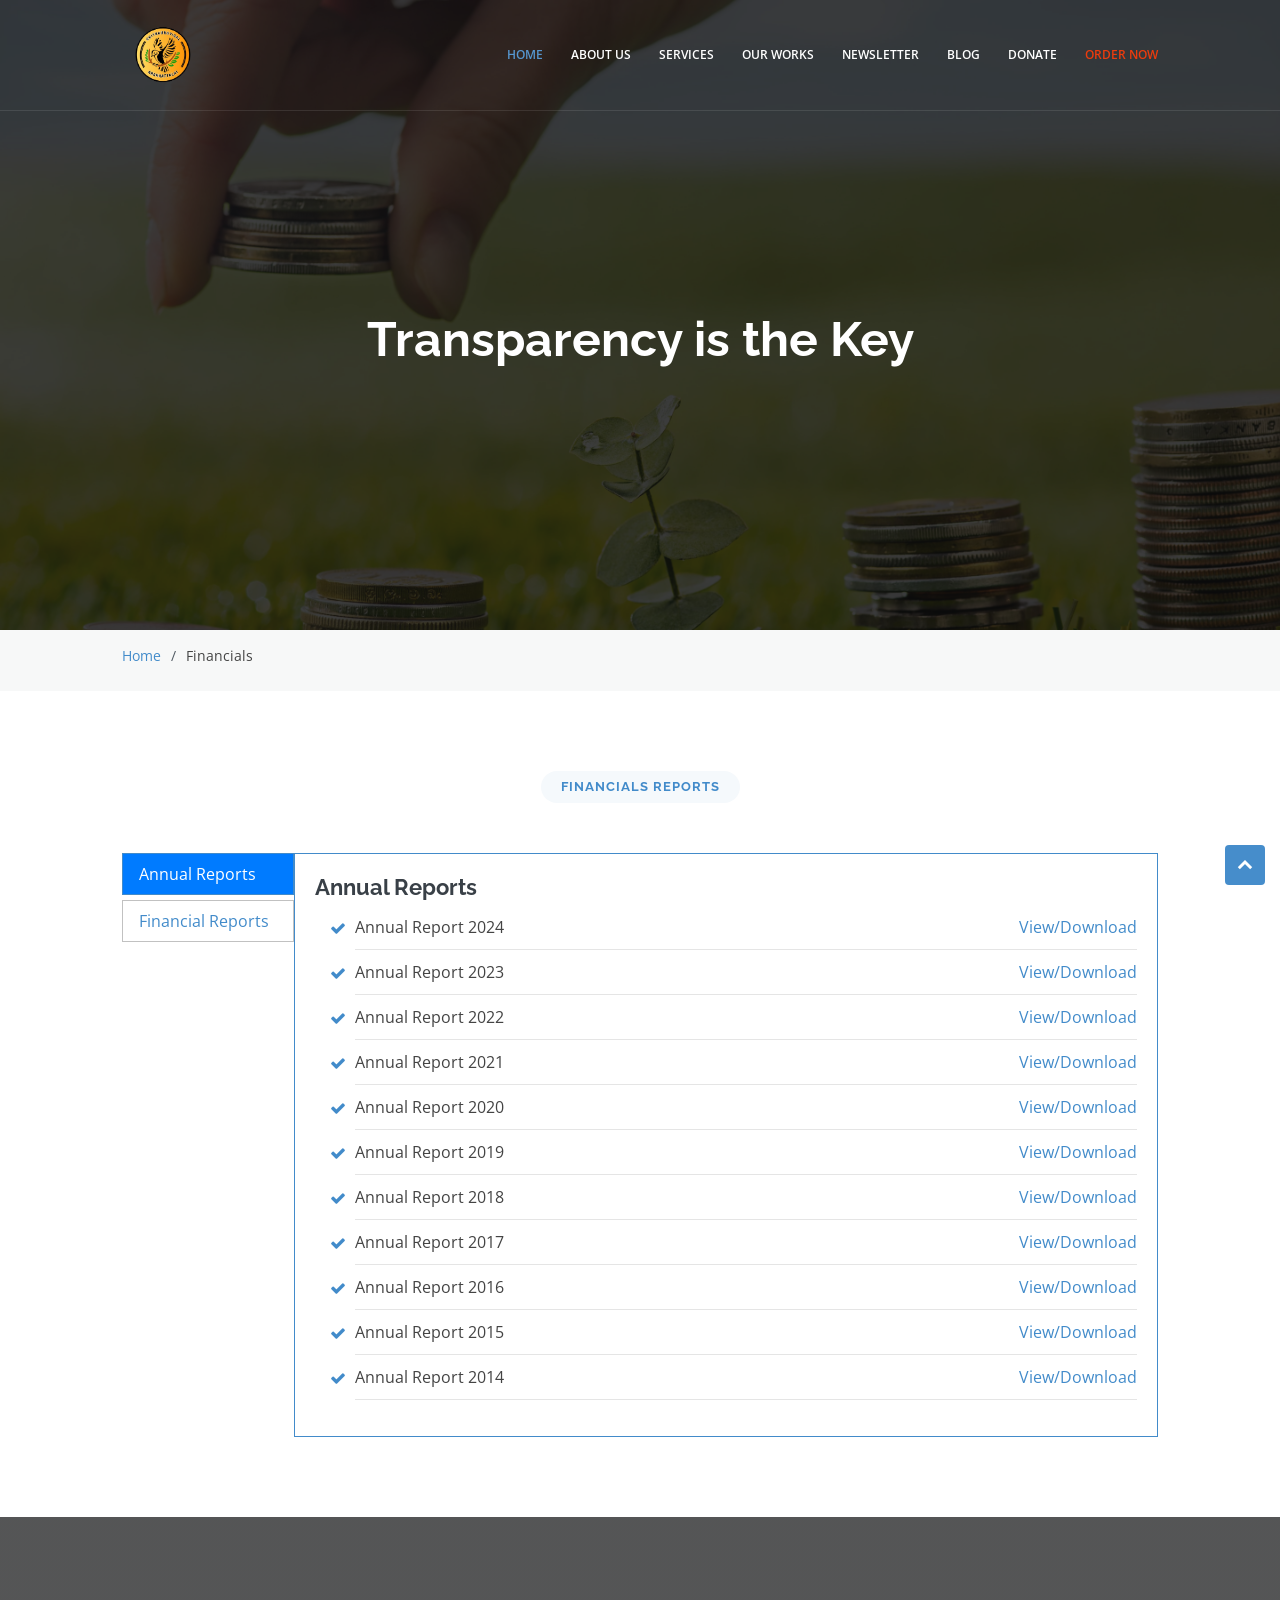
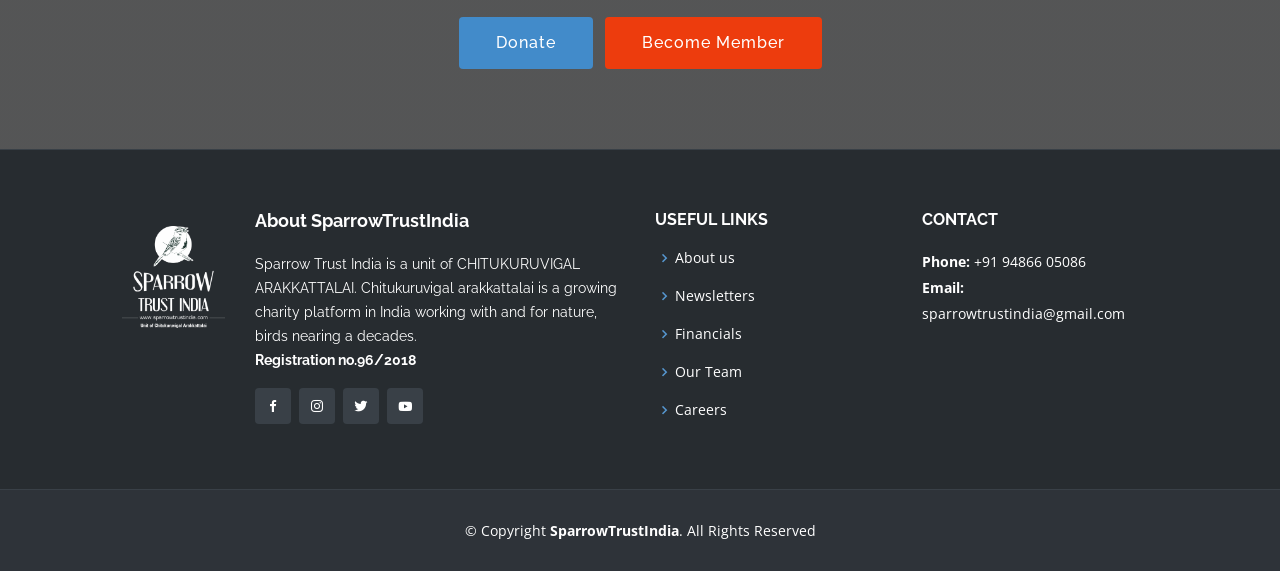
==== commit d5cd0055: "logo change" ====
--- a/financials/index.html
+++ b/financials/index.html
@@ -1,293 +1,295 @@
 <!DOCTYPE html>
 <html lang="en">
 
-<head>
-    <meta charset="utf-8">
-    <meta content="width=device-width, initial-scale=1.0" name="viewport">
-
-    <title>Financials - Sparrow Trust India</title>
-    <meta content="" name="descriptison" />
-    <meta content="" name="keywords" />
-
-    <!-- Favicons -->
-    <link href="../assets/img/favicon.png" rel="icon" />
-    <link href="../assets/img/apple-touch-icon.png" rel="apple-touch-icon" />
-
-    <!-- FontAwesome -->
-    <link rel="stylesheet" href="https://maxcdn.bootstrapcdn.com/font-awesome/4.7.0/css/font-awesome.min.css">
-
-    <!-- Google Fonts -->
-    <link
-        href="https://fonts.googleapis.com/css?family=Open+Sans:300,300i,400,400i,600,600i,700,700i|Raleway:300,300i,400,400i,500,500i,600,600i,700,700i|Poppins:300,300i,400,400i,500,500i,600,600i,700,700i"
-        rel="stylesheet" />
-
-
-    <!-- Vendor CSS Files -->
-    <link href="../assets/vendor/bootstrap/css/bootstrap.min.css" rel="stylesheet">
-    <link href="../assets/vendor/icofont/icofont.min.css" rel="stylesheet">
-    <link href="../assets/vendor/boxicons/css/boxicons.min.css" rel="stylesheet">
-    <link href="../assets/vendor/remixicon/remixicon.css" rel="stylesheet">
-    <link href="../assets/vendor/animate.css/animate.min.css" rel="stylesheet">
-    <link href="../assets/vendor/venobox/venobox.css" rel="stylesheet">
-    <link href="../assets/vendor/owl.carousel/assets/owl.carousel.min.css" rel="stylesheet">
-
-    <!-- Template Main CSS File -->
-    <link href="../assets/css/style.css" rel="stylesheet">
-    <!-- Global site tag (gtag.js) - Google Analytics -->
-    <script async src="https://www.googletagmanager.com/gtag/js?id=UA-175963273-1"></script>
-    <script>
-        window.dataLayer = window.dataLayer || [];
-        function gtag() { dataLayer.push(arguments); }
-        gtag('js', new Date());
-
-        gtag('config', 'UA-175963273-1');
-    </script>
-
-</head>
-
-<body>
-
-    <!-- ======= Header ======= -->
-    <header id="header" class="fixed-top">
-        <div class="container-fluid">
-            <div class="row justify-content-center">
-                <div class="col-xl-10 d-flex align-items-center justify-content-end">
-                    <h1 class="logo mr-auto">
-                        <a href="../" class="logo mr-auto"><img src="../assets/img/logo.png" alt=""
-                                class="img-fluid"></a>
-                    </h1>
-
-                    <nav class="nav-menu d-none d-lg-block">
-                        <ul>
-                            <li><a href="../">Home</a></li>
-                            <li><a href="../index.html#about">About Us</a></li>
-                            <li><a href="../index.html#services">Services</a></li>
-                            <li><a href="../index.html#works">Our works</a></li>
-                            <li><a href="../newsletters/">Newsletter</a></li>
-                            <li><a href="https://ngodarpan.gov.in/index.php/search/">Blog</a></li>
-                            <li>
-                                <a href="https://forms.gle/kTo4CrKpMkvmxmcM9" target="_blank">Donate</a>
-                            </li>
-                            <li class="text-danger">
-                                <a href="https://sparrowtrustindia.stores.instamojo.com/product/123307/sparrow-nest-box/"
-                                    target="_blank">Order Now</a>
-                            </li>
-                        </ul>
-                    </nav>
-                    <!-- .nav-menu -->
-                </div>
-            </div>
-        </div>
-    </header>
-    <!-- End Header -->
-
-    <main id="main">
-
-        <!-- ======= Home Section ======= -->
-        <section id="home" class="inner-pages">
-            <div id="homeCarousel" class="carousel slide carousel-fade" data-ride="carousel">
-                <div class="carousel-inner" role="listbox">
-                    <!-- Slide 1 -->
-                    <div class="carousel-item active" style="background-image: url(../assets/img/inner-bg.jpg);">
-                        <div class="carousel-container">
-                            <div class="container">
-                                <h2 class="animated fadeInDown">
-                                    Transparency is the Key
-                                </h2>
-                            </div>
-                        </div>
-                    </div>
-                </div>
-            </div>
-        </section>
-        <!-- End Home -->
-
-        <!-- ======= Breadcrumbs ======= -->
-        <section id="breadcrumbs" class="breadcrumbs">
-            <div class="container-fluid">
-
-                <div class="row justify-content-center">
-                    <div class="col-xl-10">
-                        <ol>
-                            <li><a href="../">Home</a></li>
-                            <li>Financials</li>
-                        </ol>
-                    </div>
-                </div>
-
-            </div>
-        </section><!-- End Breadcrumbs -->
-
-        <!-- ======= Financials ======= -->
-        <section class="financials" id="financials">
-            <div class="container-fluid">
-                <div class="section-title">
-                    <h2>Financials Reports</h2>
-                </div>
-                <div class="row justify-content-center">
-                    <div class="col-xl-10">
-                        <div class="row no-gutters">
-                            <div class="col-md-2 col-12">
-                                <div class="nav flex-column nav-pills" id="v-pills-tab" role="tablist"
-                                    aria-orientation="vertical">
-                                    <a class="nav-link active" id="v-pills-annual-tab" data-toggle="pill"
-                                        href="#v-pills-annual" role="tab" aria-controls="v-pills-annual"
-                                        aria-selected="false">Annual Reports</a>
-                                    <a class="nav-link" id="v-pills-financial-tab" data-toggle="pill"
-                                        href="#v-pills-financial" role="tab" aria-controls="v-pills-financial"
-                                        aria-selected="true">Financial Reports</a>
-                                </div>
-                            </div>
-                            <div class="col-md-10 col-12">
-                                <div class="tab-content" id="v-pills-tabContent">
-                                    <!-- Financial -->
-                                    <div class="tab-pane fade" id="v-pills-financial" role="tabpanel"
-                                        aria-labelledby="v-pills-financial-tab">
-                                        <div class="card">
-                                            <div class="card-body">
-                                                <h3>Financial Reports</h3>
-                                                <div class="reports">
-                                                    <!-- Rendering the financial reports from app.js file -->
-                                                    <ul id="financials-list"></ul>
-                                                </div>
-                                            </div>
-                                        </div>
-                                    </div>
-                                    <!-- Annual -->
-                                    <div class="tab-pane fade show active" id="v-pills-annual" role="tabpanel"
-                                        aria-labelledby="v-pills-annual-tab">
-                                        <div class="card">
-                                            <div class="card-body">
-                                                <h3>Annual Reports</h3>
-                                                <div class="reports">
-                                                    <!-- Rendering the Annual reports from app.js file -->
-                                                    <ul id="annual-list"></ul>
-                                                </div>
-                                            </div>
-                                        </div>
-                                    </div>
-                                </div>
-                            </div>
-                        </div>
-                    </div>
-                </div>
-        </section><!-- End Financials -->
-
-        <!-- ======= Cta Section ======= -->
-        <section id="cta" class="cta">
-            <div class="container">
-                <div class="text-center">
-                    <a class="cta-btn btn-donate mr-2" href="https://forms.gle/kTo4CrKpMkvmxmcM9"
-                        target="_blank">Donate</a>
-                    <a class="cta-btn btn-member" href="https://forms.gle/kfZzcKmFGvZiyRHN6" target="_blank">Become
-                        Member</a>
-                </div>
-            </div>
-        </section>
-        <!-- End Cta Section -->
-
-    </main><!-- End #main -->
-    <!-- ======= Footer ======= -->
-    <footer id="footer">
-        <div class="footer-top">
+    <head>
+        <meta charset="utf-8">
+        <meta content="width=device-width, initial-scale=1.0" name="viewport">
+
+        <title>Financials - Sparrow Trust India</title>
+        <meta content="" name="descriptison" />
+        <meta content="" name="keywords" />
+
+        <!-- Favicons -->
+        <link href="../assets/img/favicon.png" rel="icon" />
+        <link href="../assets/img/apple-touch-icon.png" rel="apple-touch-icon" />
+
+        <!-- FontAwesome -->
+        <link rel="stylesheet" href="https://maxcdn.bootstrapcdn.com/font-awesome/4.7.0/css/font-awesome.min.css">
+
+        <!-- Google Fonts -->
+        <link
+            href="https://fonts.googleapis.com/css?family=Open+Sans:300,300i,400,400i,600,600i,700,700i|Raleway:300,300i,400,400i,500,500i,600,600i,700,700i|Poppins:300,300i,400,400i,500,500i,600,600i,700,700i"
+            rel="stylesheet" />
+
+
+        <!-- Vendor CSS Files -->
+        <link href="../assets/vendor/bootstrap/css/bootstrap.min.css" rel="stylesheet">
+        <link href="../assets/vendor/icofont/icofont.min.css" rel="stylesheet">
+        <link href="../assets/vendor/boxicons/css/boxicons.min.css" rel="stylesheet">
+        <link href="../assets/vendor/remixicon/remixicon.css" rel="stylesheet">
+        <link href="../assets/vendor/animate.css/animate.min.css" rel="stylesheet">
+        <link href="../assets/vendor/venobox/venobox.css" rel="stylesheet">
+        <link href="../assets/vendor/owl.carousel/assets/owl.carousel.min.css" rel="stylesheet">
+
+        <!-- Template Main CSS File -->
+        <link href="../assets/css/style.css" rel="stylesheet">
+        <!-- Global site tag (gtag.js) - Google Analytics -->
+        <script async src="https://www.googletagmanager.com/gtag/js?id=UA-175963273-1"></script>
+        <script>
+            window.dataLayer = window.dataLayer || [];
+            function gtag() { dataLayer.push(arguments); }
+            gtag('js', new Date());
+
+            gtag('config', 'UA-175963273-1');
+        </script>
+
+    </head>
+
+    <body>
+
+        <!-- ======= Header ======= -->
+        <header id="header" class="fixed-top">
             <div class="container-fluid">
                 <div class="row justify-content-center">
-                    <div class="col-xl-10">
-                        <div class="row">
-                            <div class="col-lg-6 col-12 footer-info">
-                                <div class="row">
-                                    <div class="col-md-3 col-12">
-                                        <div class="py-3">
-                                            <img src="../assets/img/logo-bg.png" class="img-fluid" alt="" width="150" />
-                                        </div>
+                    <div class="col-xl-10 d-flex align-items-center justify-content-end">
+                        <h1 class="logo mr-auto">
+                            <a href="../" class="logo mr-auto"><img src="../assets/img/newlogo.png" alt=""
+                                    class="img-fluid"></a>
+                        </h1>
+
+                        <nav class="nav-menu d-none d-lg-block">
+                            <ul>
+                                <li><a href="../">Home</a></li>
+                                <li><a href="../index.html#about">About Us</a></li>
+                                <li><a href="../index.html#services">Services</a></li>
+                                <li><a href="../index.html#works">Our works</a></li>
+                                <li><a href="../newsletters/">Newsletter</a></li>
+                                <li><a href="https://ngodarpan.gov.in/index.php/search/">Blog</a></li>
+                                <li>
+                                    <a href="https://forms.gle/kTo4CrKpMkvmxmcM9" target="_blank">Donate</a>
+                                </li>
+                                <li class="text-danger">
+                                    <a href="https://sparrowtrustindia.stores.instamojo.com/product/123307/sparrow-nest-box/"
+                                        target="_blank">Order Now</a>
+                                </li>
+                            </ul>
+                        </nav>
+                        <!-- .nav-menu -->
+                    </div>
+                </div>
+            </div>
+        </header>
+        <!-- End Header -->
+
+        <main id="main">
+
+            <!-- ======= Home Section ======= -->
+            <section id="home" class="inner-pages">
+                <div id="homeCarousel" class="carousel slide carousel-fade" data-ride="carousel">
+                    <div class="carousel-inner" role="listbox">
+                        <!-- Slide 1 -->
+                        <div class="carousel-item active" style="background-image: url(../assets/img/inner-bg.jpg);">
+                            <div class="carousel-container">
+                                <div class="container">
+                                    <h2 class="animated fadeInDown">
+                                        Transparency is the Key
+                                    </h2>
+                                </div>
+                            </div>
+                        </div>
+                    </div>
+                </div>
+            </section>
+            <!-- End Home -->
+
+            <!-- ======= Breadcrumbs ======= -->
+            <section id="breadcrumbs" class="breadcrumbs">
+                <div class="container-fluid">
+
+                    <div class="row justify-content-center">
+                        <div class="col-xl-10">
+                            <ol>
+                                <li><a href="../">Home</a></li>
+                                <li>Financials</li>
+                            </ol>
+                        </div>
+                    </div>
+
+                </div>
+            </section><!-- End Breadcrumbs -->
+
+            <!-- ======= Financials ======= -->
+            <section class="financials" id="financials">
+                <div class="container-fluid">
+                    <div class="section-title">
+                        <h2>Financials Reports</h2>
+                    </div>
+                    <div class="row justify-content-center">
+                        <div class="col-xl-10">
+                            <div class="row no-gutters">
+                                <div class="col-md-2 col-12">
+                                    <div class="nav flex-column nav-pills" id="v-pills-tab" role="tablist"
+                                        aria-orientation="vertical">
+                                        <a class="nav-link active" id="v-pills-annual-tab" data-toggle="pill"
+                                            href="#v-pills-annual" role="tab" aria-controls="v-pills-annual"
+                                            aria-selected="false">Annual Reports</a>
+                                        <a class="nav-link" id="v-pills-financial-tab" data-toggle="pill"
+                                            href="#v-pills-financial" role="tab" aria-controls="v-pills-financial"
+                                            aria-selected="true">Financial Reports</a>
                                     </div>
-                                    <div class="col-md-9 col-12">
-                                        <h3>About SparrowTrustIndia</h3>
-                                        <p>
-                                            Sparrow Trust India is a unit of CHITUKURUVIGAL
-                                            ARAKKATTALAI. Chitukuruvigal arakkattalai is a growing
-                                            charity platform in India working with and for nature,
-                                            birds nearing a decades.
-                                        </p>
-                                        <p><b>Registration no.96/2018</b></p>
-                                        <div class="social-links mt-3">
-                                            <a href="https://www.facebook.com/natarajan.dhanasekar" target="_blank"
-                                                class="facebook"><i class="bx bxl-facebook"></i></a>
-                                            <a href="https://www.instagram.com/chitukuruvigal_dhanasekar/"
-                                                target="_blank" class="instagram"><i class="bx bxl-instagram"></i></a>
-                                            <a href="https://twitter.com/Chittukuruviga1?s=09" target="_blank"
-                                                class="twitter"><i class="bx bxl-twitter"></i></a>
-                                            <a href="https://youtu.be/USZs6hPom1Y" target="_blank" class="twitter"><i
-                                                    class="bx bxl-youtube"></i></a>
+                                </div>
+                                <div class="col-md-10 col-12">
+                                    <div class="tab-content" id="v-pills-tabContent">
+                                        <!-- Financial -->
+                                        <div class="tab-pane fade" id="v-pills-financial" role="tabpanel"
+                                            aria-labelledby="v-pills-financial-tab">
+                                            <div class="card">
+                                                <div class="card-body">
+                                                    <h3>Financial Reports</h3>
+                                                    <div class="reports">
+                                                        <!-- Rendering the financial reports from app.js file -->
+                                                        <ul id="financials-list"></ul>
+                                                    </div>
+                                                </div>
+                                            </div>
+                                        </div>
+                                        <!-- Annual -->
+                                        <div class="tab-pane fade show active" id="v-pills-annual" role="tabpanel"
+                                            aria-labelledby="v-pills-annual-tab">
+                                            <div class="card">
+                                                <div class="card-body">
+                                                    <h3>Annual Reports</h3>
+                                                    <div class="reports">
+                                                        <!-- Rendering the Annual reports from app.js file -->
+                                                        <ul id="annual-list"></ul>
+                                                    </div>
+                                                </div>
+                                            </div>
                                         </div>
                                     </div>
                                 </div>
                             </div>
-
-                            <div class="col-lg-3 col-12 footer-links">
-                                <h4>Useful Links</h4>
-                                <ul>
-                                    <li>
-                                        <i class="bx bx-chevron-right"></i>
-                                        <a href="../index.html#about" class="scrollto">About us</a>
-                                    </li>
-                                    <li>
-                                        <i class="bx bx-chevron-right"></i>
-                                        <a href="../newsletters/">Newsletters</a>
-                                    </li>
-                                    <li>
-                                        <i class="bx bx-chevron-right"></i>
-                                        <a href="../financials/">Financials</a>
-                                    </li>
-                                    <li>
-                                        <i class="bx bx-chevron-right"></i>
-                                        <a href="../team/">Our Team</a>
-                                    </li>
-                                    <li>
-                                        <i class="bx bx-chevron-right"></i>
-                                        <a href="https://forms.gle/12D9KBQkKrrVWUip9" target="_blank">Careers</a>
-                                    </li>
-                                </ul>
+                        </div>
+                    </div>
+            </section><!-- End Financials -->
+
+            <!-- ======= Cta Section ======= -->
+            <section id="cta" class="cta">
+                <div class="container">
+                    <div class="text-center">
+                        <a class="cta-btn btn-donate mr-2" href="https://forms.gle/kTo4CrKpMkvmxmcM9"
+                            target="_blank">Donate</a>
+                        <a class="cta-btn btn-member" href="https://forms.gle/kfZzcKmFGvZiyRHN6" target="_blank">Become
+                            Member</a>
+                    </div>
+                </div>
+            </section>
+            <!-- End Cta Section -->
+
+        </main><!-- End #main -->
+        <!-- ======= Footer ======= -->
+        <footer id="footer">
+            <div class="footer-top">
+                <div class="container-fluid">
+                    <div class="row justify-content-center">
+                        <div class="col-xl-10">
+                            <div class="row">
+                                <div class="col-lg-6 col-12 footer-info">
+                                    <div class="row">
+                                        <div class="col-md-3 col-12">
+                                            <div class="py-3">
+                                                <img src="../assets/img/logo-bg.png" class="img-fluid" alt=""
+                                                    width="150" />
+                                            </div>
+                                        </div>
+                                        <div class="col-md-9 col-12">
+                                            <h3>About SparrowTrustIndia</h3>
+                                            <p>
+                                                Sparrow Trust India is a unit of CHITUKURUVIGAL
+                                                ARAKKATTALAI. Chitukuruvigal arakkattalai is a growing
+                                                charity platform in India working with and for nature,
+                                                birds nearing a decades.
+                                            </p>
+                                            <p><b>Registration no.96/2018</b></p>
+                                            <div class="social-links mt-3">
+                                                <a href="https://www.facebook.com/natarajan.dhanasekar" target="_blank"
+                                                    class="facebook"><i class="bx bxl-facebook"></i></a>
+                                                <a href="https://www.instagram.com/chitukuruvigal_dhanasekar/"
+                                                    target="_blank" class="instagram"><i
+                                                        class="bx bxl-instagram"></i></a>
+                                                <a href="https://twitter.com/Chittukuruviga1?s=09" target="_blank"
+                                                    class="twitter"><i class="bx bxl-twitter"></i></a>
+                                                <a href="https://youtu.be/USZs6hPom1Y" target="_blank"
+                                                    class="twitter"><i class="bx bxl-youtube"></i></a>
+                                            </div>
+                                        </div>
+                                    </div>
+                                </div>
+
+                                <div class="col-lg-3 col-12 footer-links">
+                                    <h4>Useful Links</h4>
+                                    <ul>
+                                        <li>
+                                            <i class="bx bx-chevron-right"></i>
+                                            <a href="../index.html#about" class="scrollto">About us</a>
+                                        </li>
+                                        <li>
+                                            <i class="bx bx-chevron-right"></i>
+                                            <a href="../newsletters/">Newsletters</a>
+                                        </li>
+                                        <li>
+                                            <i class="bx bx-chevron-right"></i>
+                                            <a href="../financials/">Financials</a>
+                                        </li>
+                                        <li>
+                                            <i class="bx bx-chevron-right"></i>
+                                            <a href="../team/">Our Team</a>
+                                        </li>
+                                        <li>
+                                            <i class="bx bx-chevron-right"></i>
+                                            <a href="https://forms.gle/12D9KBQkKrrVWUip9" target="_blank">Careers</a>
+                                        </li>
+                                    </ul>
+                                </div>
+
+                                <div class="col-lg-3 col-12 footer-contact">
+                                    <h4>Contact</h4>
+                                    <p>
+                                        <strong>Phone: </strong><a href="tel:+919486605086">+91 94866 05086</a><br />
+                                        <strong>Email: </strong><a
+                                            href="mailto:sparrowtrustindia@gmail.com">sparrowtrustindia@gmail.com</a><br />
+                                    </p>
+                                </div>
                             </div>
-
-                            <div class="col-lg-3 col-12 footer-contact">
-                                <h4>Contact</h4>
-                                <p>
-                                    <strong>Phone: </strong><a href="tel:+919486605086">+91 94866 05086</a><br />
-                                    <strong>Email: </strong><a
-                                        href="mailto:sparrowtrustindia@gmail.com">sparrowtrustindia@gmail.com</a><br />
-                                </p>
-                            </div>
                         </div>
                     </div>
                 </div>
             </div>
-        </div>
-
-        <div class="container">
-            <div class="copyright">
-                &copy; Copyright <strong><span>SparrowTrustIndia</span></strong>. All Rights Reserved
+
+            <div class="container">
+                <div class="copyright">
+                    &copy; Copyright <strong><span>SparrowTrustIndia</span></strong>. All Rights Reserved
+                </div>
             </div>
-        </div>
-    </footer>
-    <!-- End Footer -->
-    <!-- Top icon -->
-    <a href="#home" class="back-to-top"><i class="icofont-simple-up"></i></a>
-
-    <!-- Vendor JS Files -->
-    <script src="../assets/vendor/jquery/jquery.min.js"></script>
-    <script src="../assets/vendor/bootstrap/js/bootstrap.bundle.min.js"></script>
-    <script src="../assets/vendor/jquery.easing/jquery.easing.min.js"></script>
-    <script src="../assets/vendor/venobox/venobox.min.js"></script>
-    <script src="../assets/vendor/waypoints/jquery.waypoints.min.js"></script>
-    <script src="../assets/vendor/counterup/counterup.min.js"></script>
-    <script src="../assets/vendor/isotope-layout/isotope.pkgd.min.js"></script>
-    <script src="../assets/vendor/owl.carousel/owl.carousel.min.js"></script>
-
-    <!-- Template Main JS File -->
-    <script src="../assets/js/main.js"></script>
-    <script src="./app.js"></script>
-
-</body>
-
-</html>
+        </footer>
+        <!-- End Footer -->
+        <!-- Top icon -->
+        <a href="#home" class="back-to-top"><i class="icofont-simple-up"></i></a>
+
+        <!-- Vendor JS Files -->
+        <script src="../assets/vendor/jquery/jquery.min.js"></script>
+        <script src="../assets/vendor/bootstrap/js/bootstrap.bundle.min.js"></script>
+        <script src="../assets/vendor/jquery.easing/jquery.easing.min.js"></script>
+        <script src="../assets/vendor/venobox/venobox.min.js"></script>
+        <script src="../assets/vendor/waypoints/jquery.waypoints.min.js"></script>
+        <script src="../assets/vendor/counterup/counterup.min.js"></script>
+        <script src="../assets/vendor/isotope-layout/isotope.pkgd.min.js"></script>
+        <script src="../assets/vendor/owl.carousel/owl.carousel.min.js"></script>
+
+        <!-- Template Main JS File -->
+        <script src="../assets/js/main.js"></script>
+        <script src="./app.js"></script>
+
+    </body>
+
+</html>
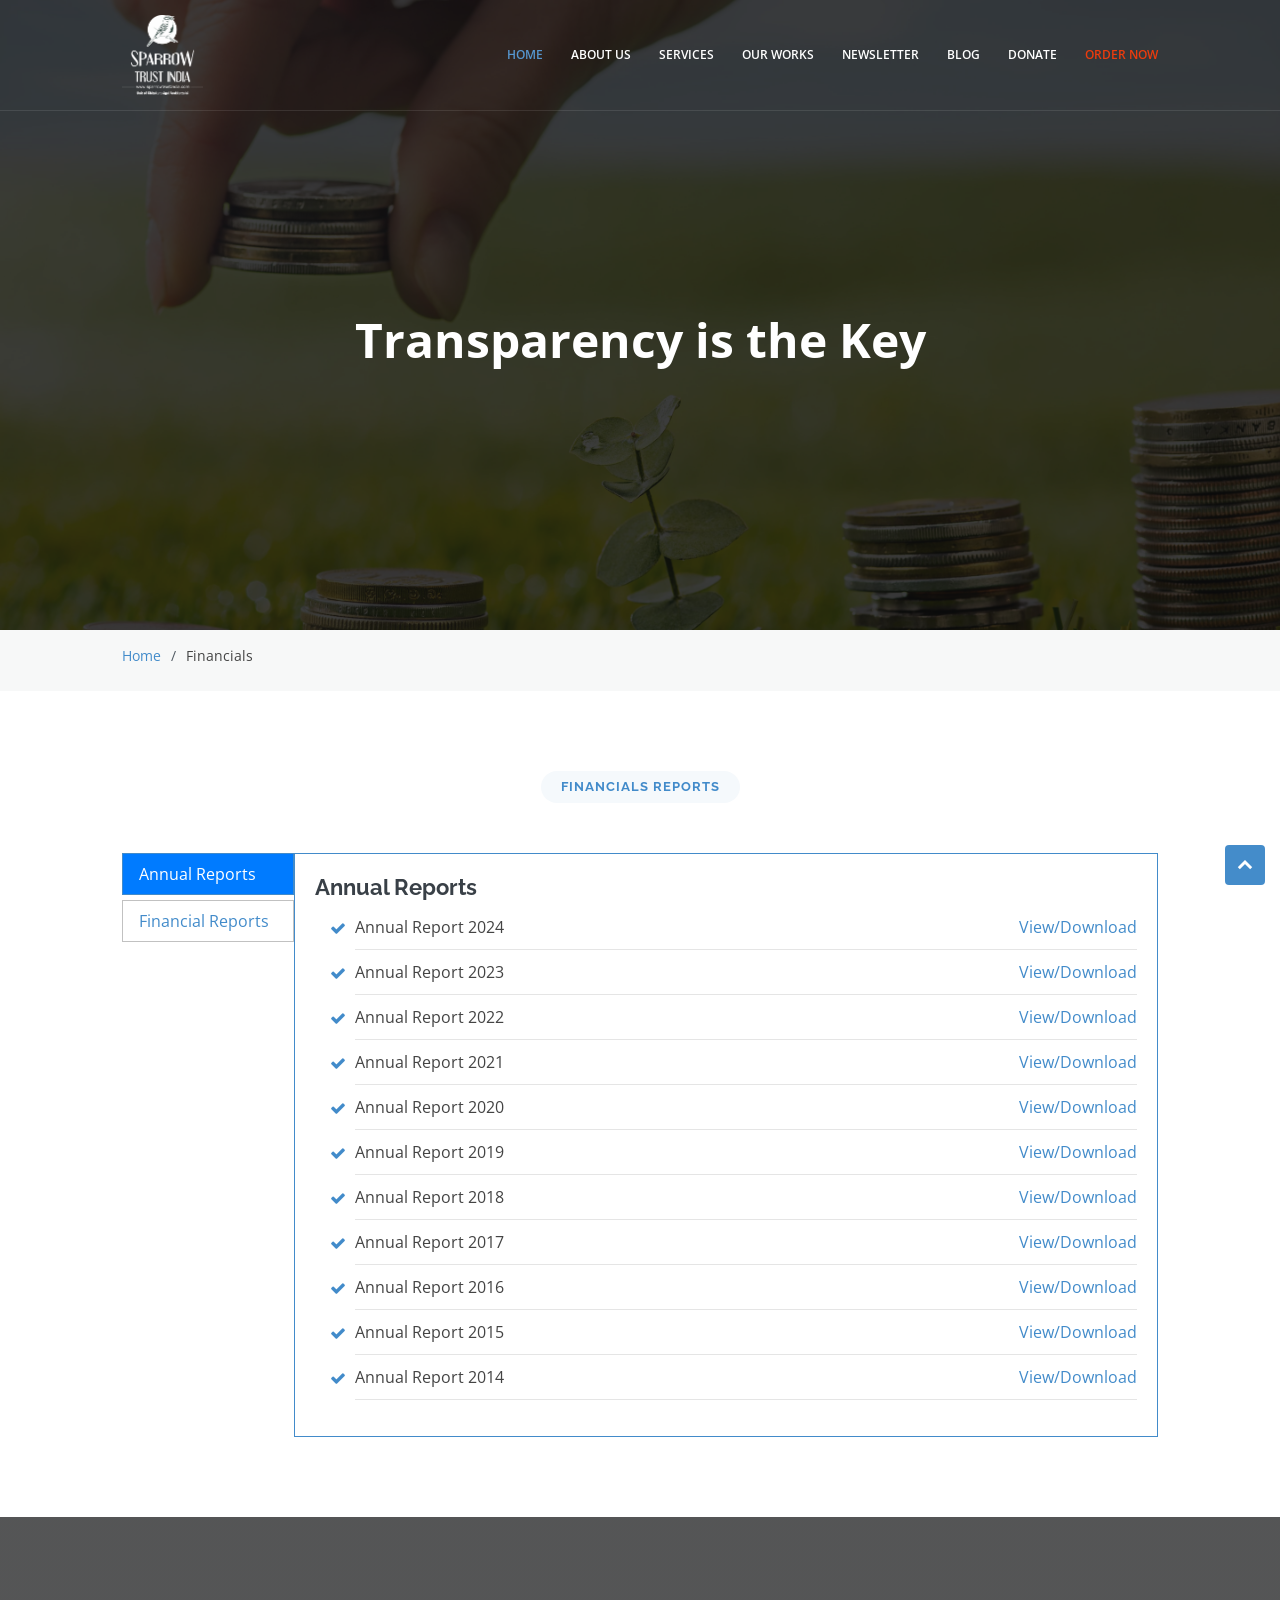
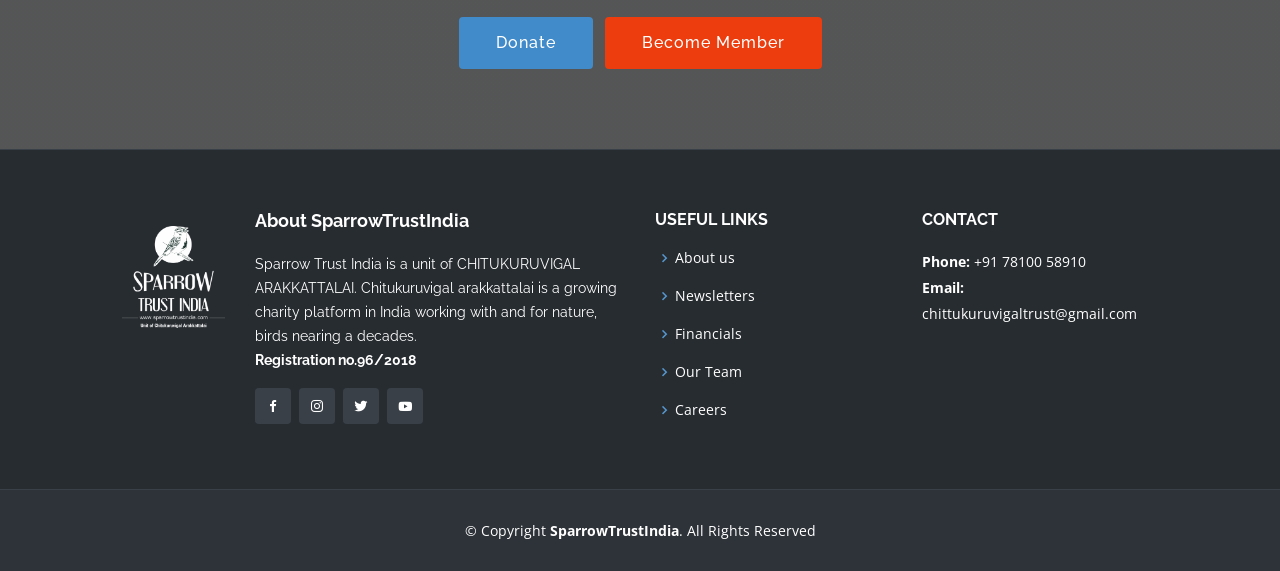
==== commit eb8fa1b9: "update heap map data" ====
--- a/financials/index.html
+++ b/financials/index.html
@@ -53,7 +53,7 @@
                 <div class="row justify-content-center">
                     <div class="col-xl-10 d-flex align-items-center justify-content-end">
                         <h1 class="logo mr-auto">
-                            <a href="../" class="logo mr-auto"><img src="../assets/img/newlogo.png" alt=""
+                            <a href="../" class="logo mr-auto"><img src="../assets/img/logo-bg.png" alt=""
                                     class="img-fluid"></a>
                         </h1>
 
@@ -255,9 +255,9 @@
                                 <div class="col-lg-3 col-12 footer-contact">
                                     <h4>Contact</h4>
                                     <p>
-                                        <strong>Phone: </strong><a href="tel:+919486605086">+91 94866 05086</a><br />
+                                        <strong>Phone: </strong><a href="tel:+919486605086">+91 78100 58910</a><br />
                                         <strong>Email: </strong><a
-                                            href="mailto:sparrowtrustindia@gmail.com">sparrowtrustindia@gmail.com</a><br />
+                                            href="mailto:chittukuruvigaltrust@gmail.com">chittukuruvigaltrust@gmail.com</a><br />
                                     </p>
                                 </div>
                             </div>
--- a/assets/css/style.css
+++ b/assets/css/style.css
@@ -427,10 +427,10 @@
 }
 
 #home h2 {
-  color: #fff;
+    font-family: "Open Sans", sans-serif;   font-size: 48px;
+    font-weight: 700;
+  color: white;
   margin-bottom: 20px;
-  font-size: 48px;
-  font-weight: 700;
 }
 
 #home p {
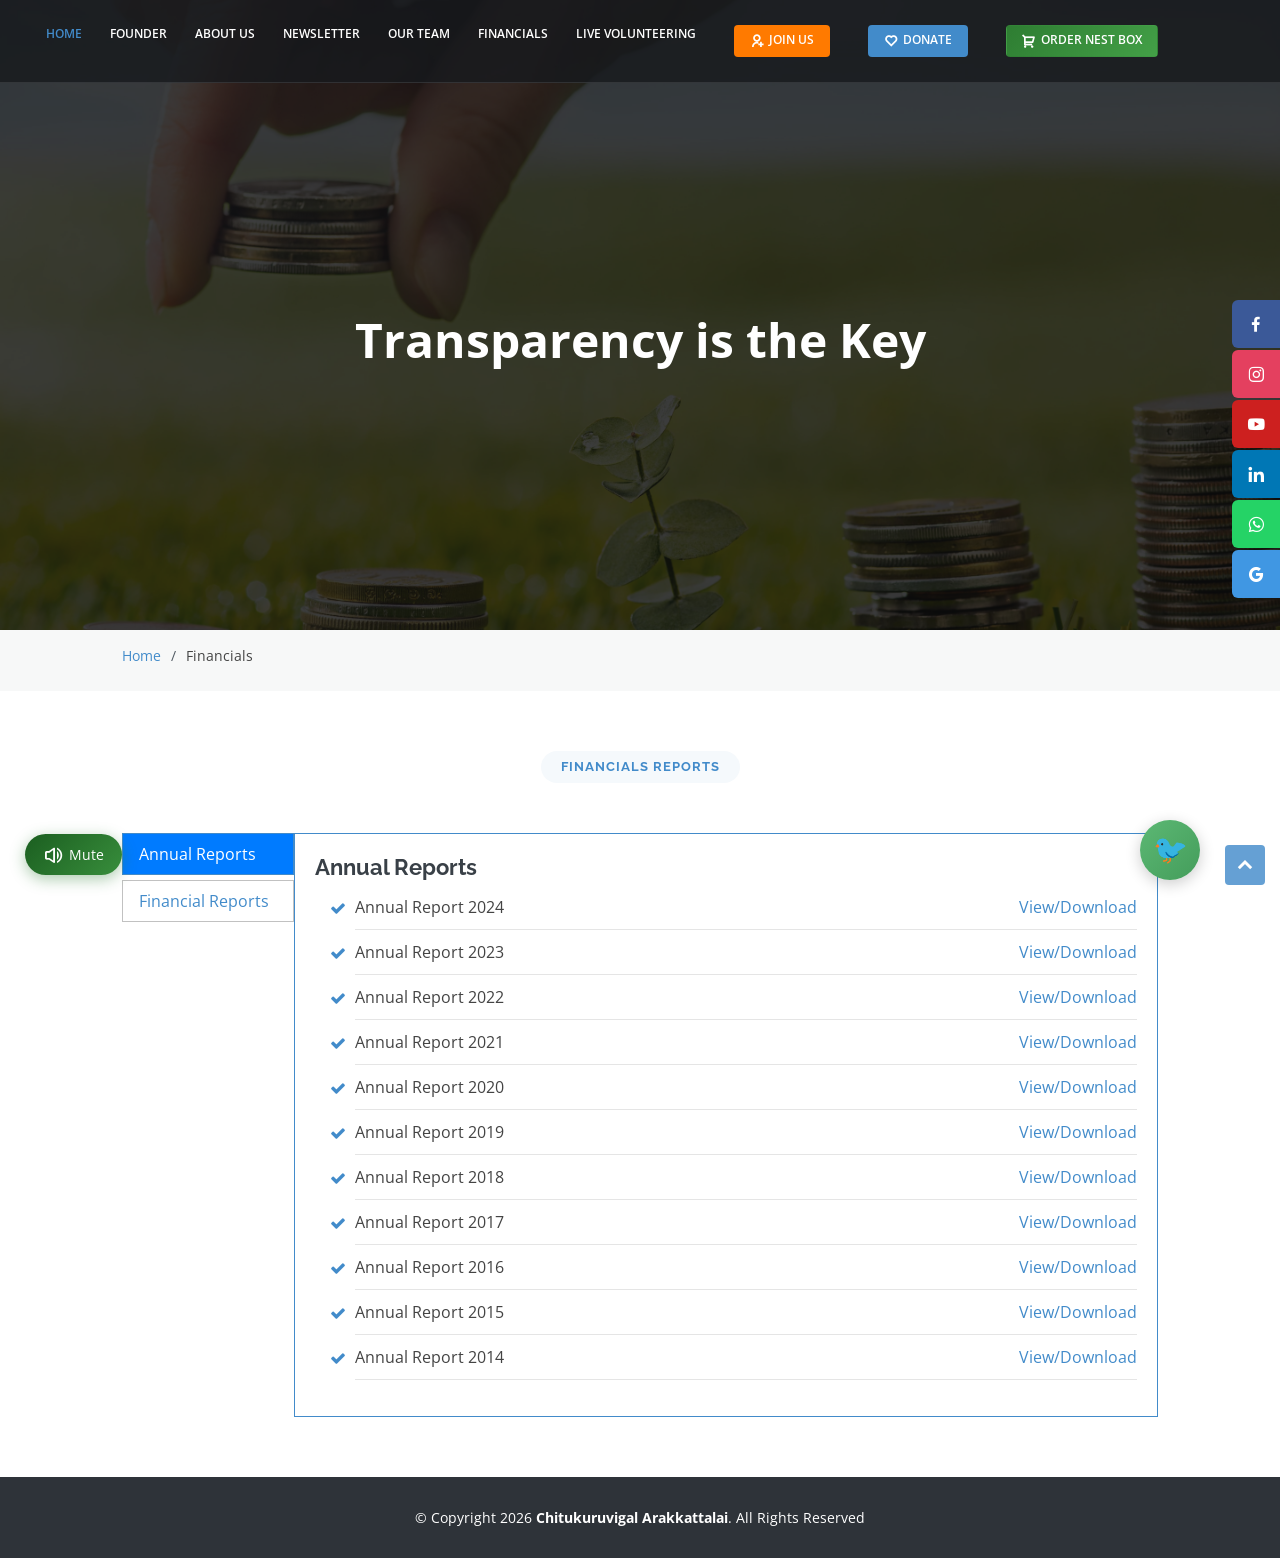
==== commit aa1196cc: "feat: Add dedicated pages for Founder, Newsletters, Team, and Financials, and refactor the main navi" ====
--- a/financials/index.html
+++ b/financials/index.html
@@ -33,6 +33,7 @@
 
         <!-- Template Main CSS File -->
         <link href="../assets/css/style.css" rel="stylesheet">
+        <link href="../assets/css/chatbot.css" rel="stylesheet">
         <!-- Global site tag (gtag.js) - Google Analytics -->
         <script async src="https://www.googletagmanager.com/gtag/js?id=UA-175963273-1"></script>
         <script>
@@ -52,25 +53,35 @@
             <div class="container-fluid">
                 <div class="row justify-content-center">
                     <div class="col-xl-10 d-flex align-items-center justify-content-end">
-                        <h1 class="logo mr-auto">
-                            <a href="../" class="logo mr-auto"><img src="../assets/img/logo-bg.png" alt=""
+                        <h1 class="logo mr-auto d-block d-lg-none">
+                            <a href="../" class="logo mr-auto"><img src="../assets/img/newlogo.png" alt=""
                                     class="img-fluid"></a>
                         </h1>
 
                         <nav class="nav-menu d-none d-lg-block">
                             <ul>
                                 <li><a href="../">Home</a></li>
-                                <li><a href="../index.html#about">About Us</a></li>
-                                <li><a href="../index.html#services">Services</a></li>
-                                <li><a href="../index.html#works">Our works</a></li>
+                                <li><a href="../founder/">Founder</a></li>
+                                <li><a href="../#about">About Us</a></li>
                                 <li><a href="../newsletters/">Newsletter</a></li>
-                                <li><a href="https://ngodarpan.gov.in/index.php/search/">Blog</a></li>
+                                <li><a href="../team/">Our Team</a></li>
+                                <li class="active"><a href="../financials/">Financials</a></li>
+                                <!-- <li><a href="https://chitukuruvigal-arakkattalai.business.site/" target="_blank">Blog</a></li> -->
                                 <li>
-                                    <a href="https://forms.gle/kTo4CrKpMkvmxmcM9" target="_blank">Donate</a>
+                                    <a href="https://docs.google.com/spreadsheets/d/11DtFLqvT1MElvYi56A-E99IBEqcXago6uTSgImR0QTY/edit?gid=0#gid=0"
+                                        target="_blank">LIVE Volunteering</a>
                                 </li>
-                                <li class="text-danger">
+                                <li class="btn-join">
+                                    <a href="https://docs.google.com/forms/d/1xW2bhvj_4MR-LZ4kg_Pk5720Sy18P-WejJHj5j63BUI/viewform"
+                                        target="_blank"><i class="ri-user-add-line"></i>Join Us</a>
+                                </li>
+                                <li class="btn-donate-nav">
+                                    <a href="https://forms.gle/kTo4CrKpMkvmxmcM9" target="_blank"><i
+                                            class="ri-heart-line"></i>Donate</a>
+                                </li>
+                                <li class="btn-order-nav">
                                     <a href="https://sparrowtrustindia.stores.instamojo.com/product/123307/sparrow-nest-box/"
-                                        target="_blank">Order Now</a>
+                                        target="_blank"><i class="ri-shopping-cart-2-line"></i>Order Nest Box</a>
                                 </li>
                             </ul>
                         </nav>
@@ -173,23 +184,11 @@
                     </div>
             </section><!-- End Financials -->
 
-            <!-- ======= Cta Section ======= -->
-            <section id="cta" class="cta">
-                <div class="container">
-                    <div class="text-center">
-                        <a class="cta-btn btn-donate mr-2" href="https://forms.gle/kTo4CrKpMkvmxmcM9"
-                            target="_blank">Donate</a>
-                        <a class="cta-btn btn-member" href="https://forms.gle/kfZzcKmFGvZiyRHN6" target="_blank">Become
-                            Member</a>
-                    </div>
-                </div>
-            </section>
-            <!-- End Cta Section -->
 
         </main><!-- End #main -->
         <!-- ======= Footer ======= -->
         <footer id="footer">
-            <div class="footer-top">
+            <!-- <div class="footer-top">
                 <div class="container-fluid">
                     <div class="row justify-content-center">
                         <div class="col-xl-10">
@@ -264,15 +263,129 @@
                         </div>
                     </div>
                 </div>
-            </div>
+            </div> -->
 
             <div class="container">
                 <div class="copyright">
-                    &copy; Copyright <strong><span>SparrowTrustIndia</span></strong>. All Rights Reserved
+                    &copy; Copyright <script>document.write(new Date().getFullYear())</script> <strong><span>Chitukuruvigal Arakkattalai</span></strong>. All Rights Reserved
                 </div>
             </div>
         </footer>
         <!-- End Footer -->
+        <!-- Ambient Sparrow Audio -->
+        <audio id="sparrow-audio" loop preload="auto">
+            <source src="../assets/audio/sparrow-audio.mpeg" type="audio/mpeg">
+        </audio>
+        <button id="audio-toggle" title="Toggle sparrow sounds" onclick="toggleAudio()">
+            <i class="bx bx-volume-mute" id="audio-icon"></i>
+            <span id="audio-label">🐦 Listen</span>
+        </button>
+        <style>
+            #audio-toggle {
+                position: fixed;
+                bottom: 25px;
+                left: 25px;
+                z-index: 996;
+                background: linear-gradient(135deg, #2e7d32, #4caf50);
+                color: #fff;
+                border: none;
+                border-radius: 50px;
+                padding: 10px 18px;
+                font-size: 14px;
+                font-family: 'Open Sans', sans-serif;
+                cursor: pointer;
+                display: flex;
+                align-items: center;
+                gap: 6px;
+                box-shadow: 0 4px 15px rgba(46, 125, 50, 0.4);
+                transition: all 0.3s ease;
+            }
+
+            #audio-toggle:hover {
+                transform: scale(1.05);
+                box-shadow: 0 6px 20px rgba(46, 125, 50, 0.5);
+            }
+
+            #audio-toggle.playing {
+                background: linear-gradient(135deg, #1b5e20, #388e3c);
+                animation: pulse-glow 2s ease-in-out infinite;
+            }
+
+            #audio-toggle i {
+                font-size: 20px;
+            }
+
+            @keyframes pulse-glow {
+
+                0%,
+                100% {
+                    box-shadow: 0 4px 15px rgba(46, 125, 50, 0.4);
+                }
+
+                50% {
+                    box-shadow: 0 4px 25px rgba(76, 175, 80, 0.7);
+                }
+            }
+
+            @media (max-width: 768px) {
+                #audio-toggle {
+                    bottom: 80px;
+                    left: 15px;
+                    padding: 8px 14px;
+                    font-size: 12px;
+                }
+            }
+        </style>
+        <script>
+            // Auto-play audio on first user interaction
+            (function () {
+                const audio = document.getElementById('sparrow-audio');
+                const icon = document.getElementById('audio-icon');
+                const label = document.getElementById('audio-label');
+                const btn = document.getElementById('audio-toggle');
+                let started = false;
+
+                function startAudio() {
+                    if (started) return;
+                    started = true;
+                    audio.volume = 0.3;
+                    audio.play().then(() => {
+                        icon.className = 'bx bx-volume-full';
+                        label.textContent = 'Mute';
+                        btn.classList.add('playing');
+                    }).catch(() => { });
+                    document.removeEventListener('click', startAudio);
+                    document.removeEventListener('scroll', startAudio);
+                    document.removeEventListener('keydown', startAudio);
+                    document.removeEventListener('touchstart', startAudio);
+                }
+
+                document.addEventListener('click', startAudio);
+                document.addEventListener('scroll', startAudio);
+                document.addEventListener('keydown', startAudio);
+                document.addEventListener('touchstart', startAudio);
+            })();
+
+            function toggleAudio() {
+                const audio = document.getElementById('sparrow-audio');
+                const icon = document.getElementById('audio-icon');
+                const label = document.getElementById('audio-label');
+                const btn = document.getElementById('audio-toggle');
+                if (audio.paused) {
+                    audio.volume = 0.3;
+                    audio.play();
+                    icon.className = 'bx bx-volume-full';
+                    label.textContent = 'Mute';
+                    btn.classList.add('playing');
+                } else {
+                    audio.pause();
+                    icon.className = 'bx bx-volume-mute';
+                    label.textContent = '🐦 Listen';
+                    btn.classList.remove('playing');
+                }
+            }
+        </script>
+
         <!-- Top icon -->
         <a href="#home" class="back-to-top"><i class="icofont-simple-up"></i></a>
 
@@ -288,8 +401,25 @@
 
         <!-- Template Main JS File -->
         <script src="../assets/js/main.js"></script>
+        <script src="../assets/js/chatbot.js"></script>
         <script src="./app.js"></script>
 
+        <!-- Floating Social Media Sidebar -->
+        <div class="floating-social">
+            <a href="https://www.facebook.com/natarajan.dhanasekar" class="floating-social-icon facebook"
+                target="_blank"><i class="bx bxl-facebook"></i></a>
+            <a href="https://www.instagram.com/chittukuruvigal_dhanasekar/" class="floating-social-icon instagram"
+                target="_blank"><i class="bx bxl-instagram"></i></a>
+            <a href="https://www.youtube.com/@chitukuruvigalarakkattalai715" class="floating-social-icon youtube"
+                target="_blank"><i class="bx bxl-youtube"></i></a>
+            <a href="https://www.linkedin.com/in/chittukuruvigal-arakkattalai-7a1961170/"
+                class="floating-social-icon linkedin" target="_blank"><i class="bx bxl-linkedin"></i></a>
+            <a href="https://whatsapp.com/channel/0029VbC4dxiAjPXHfkpdMX3k" target="_blank"
+                class="floating-social-icon whatsapp"><i class="bx bxl-whatsapp"></i></a>
+            <a href="https://g.page/r/CWOvKVslwzIMEBM/review" class="floating-social-icon google" target="_blank"><i
+                    class="bx bxl-google"></i></a>
+        </div>
+
     </body>
 
 </html>
--- a/assets/css/style.css
+++ b/assets/css/style.css
@@ -16,7 +16,12 @@
   text-decoration: none;
 }
 
-h1, h2, h3, h4, h5, h6 {
+h1,
+h2,
+h3,
+h4,
+h5,
+h6 {
   font-family: "Raleway", sans-serif;
 }
 
@@ -79,11 +84,11 @@
   font-size: 14px;
 }
 
-.breadcrumbs ol li+li {
+.breadcrumbs ol li + li {
   padding-left: 10px;
 }
 
-.breadcrumbs ol li+li::before {
+.breadcrumbs ol li + li::before {
   display: inline-block;
   padding-right: 10px;
   color: #505a63;
@@ -99,9 +104,11 @@
   z-index: 997;
   padding: 15px 0;
   border-bottom: 1px solid rgba(255, 255, 255, 0.1);
-}
-
-#header.header-scrolled, #header.header-inner-pages {
+  background: rgba(23, 26, 29, 0.8);
+}
+
+#header.header-scrolled,
+#header.header-inner-pages {
   background: rgba(23, 26, 29, 0.8);
 }
 
@@ -134,9 +141,11 @@
   #header {
     border: 0;
   }
+
   #header .logo img {
     max-height: 40px;
   }
+
   #header .logo .brand-name {
     display: inline;
     font-size: 14px;
@@ -158,18 +167,18 @@
   list-style: none;
 }
 
-.nav-menu>ul {
+.nav-menu > ul {
   display: flex;
 }
 
-.nav-menu>ul>li {
+.nav-menu > ul > li {
   position: relative;
   white-space: nowrap;
   padding: 10px 0 10px 28px;
 }
 
 .nav-menu .text-danger a {
-  color: #ed3c0d!important;
+  color: #ed3c0d !important;
 }
 
 .nav-menu a {
@@ -183,8 +192,75 @@
   font-family: "Open Sans", sans-serif;
 }
 
-.nav-menu a:hover, .nav-menu .active>a, .nav-menu li:hover>a {
-  color: #5697d0;
+.nav-menu a:hover,
+.nav-menu .active > a,
+.nav-menu li:hover > a {
+  color: #428bca;
+}
+
+/* Navigation Buttons */
+.nav-menu .btn-join a,
+.nav-menu .btn-donate-nav a,
+.nav-menu .btn-order-nav a {
+  color: #fff !important;
+  padding: 8px 15px !important;
+  border-radius: 4px;
+  margin-left: 10px;
+  line-height: 1;
+  display: inline-block;
+  vertical-align: middle;
+  border: 1px solid transparent;
+  transition: all 0.3s ease;
+}
+
+.nav-menu .btn-join a i,
+.nav-menu .btn-donate-nav a i,
+.nav-menu .btn-order-nav a i {
+  margin-right: 5px;
+  vertical-align: middle;
+  font-size: 14px;
+}
+
+.nav-menu .btn-join a {
+  background: #FF7A00;
+  /* Green for Membership */
+}
+
+.nav-menu .btn-donate-nav a {
+  background: #428bca;
+  /* Blue for Donate */
+}
+
+.nav-menu .btn-order-nav a {
+  background: linear-gradient(135deg, #2e7d32, #43a047);
+  /* Red for Order Now */
+}
+
+.nav-menu .btn-join a:hover {
+  background: #E65100;
+  border-color: #E65100;
+}
+
+.nav-menu .btn-donate-nav a:hover {
+  background: #29557a;
+  border-color: #29557a;
+}
+
+.nav-menu .btn-order-nav a:hover {
+  background: #145418;
+    border-color: #145418;
+}
+
+@media (max-width: 991px) {
+
+  .nav-menu .btn-join a,
+  .nav-menu .btn-donate-nav a,
+  .nav-menu .btn-order-nav a {
+    margin-left: 0;
+    margin-top: 10px;
+    display: block;
+    text-align: center;
+  }
 }
 
 .nav-menu .drop-down ul {
@@ -201,7 +277,7 @@
   transition: 0.3s;
 }
 
-.nav-menu .drop-down:hover>ul {
+.nav-menu .drop-down:hover > ul {
   opacity: 1;
   top: 100%;
   visibility: visible;
@@ -220,11 +296,13 @@
   color: #193c5a;
 }
 
-.nav-menu .drop-down ul a:hover, .nav-menu .drop-down ul .active>a, .nav-menu .drop-down ul li:hover>a {
+.nav-menu .drop-down ul a:hover,
+.nav-menu .drop-down ul .active > a,
+.nav-menu .drop-down ul li:hover > a {
   color: #428bca;
 }
 
-.nav-menu .drop-down>a:after {
+.nav-menu .drop-down > a:after {
   content: "\ea99";
   font-family: IcoFont;
   padding-left: 5px;
@@ -235,17 +313,17 @@
   left: calc(100% - 30px);
 }
 
-.nav-menu .drop-down .drop-down:hover>ul {
+.nav-menu .drop-down .drop-down:hover > ul {
   opacity: 1;
   top: 0;
   left: 100%;
 }
 
-.nav-menu .drop-down .drop-down>a {
+.nav-menu .drop-down .drop-down > a {
   padding-right: 35px;
 }
 
-.nav-menu .drop-down .drop-down>a:after {
+.nav-menu .drop-down .drop-down > a:after {
   content: "\eaa0";
   font-family: IcoFont;
   position: absolute;
@@ -256,10 +334,12 @@
   .nav-menu .drop-down .drop-down ul {
     left: -90%;
   }
-  .nav-menu .drop-down .drop-down:hover>ul {
+
+  .nav-menu .drop-down .drop-down:hover > ul {
     left: -100%;
   }
-  .nav-menu .drop-down .drop-down>a:after {
+
+  .nav-menu .drop-down .drop-down > a:after {
     content: "\ea9d";
   }
 }
@@ -323,12 +403,14 @@
   outline: none;
 }
 
-.mobile-nav a:hover, .mobile-nav .active>a, .mobile-nav li:hover>a {
+.mobile-nav a:hover,
+.mobile-nav .active > a,
+.mobile-nav li:hover > a {
   color: #428bca;
   text-decoration: none;
 }
 
-.mobile-nav .drop-down>a:after {
+.mobile-nav .drop-down > a:after {
   content: "\ea99";
   font-family: IcoFont;
   padding-left: 10px;
@@ -336,11 +418,11 @@
   right: 15px;
 }
 
-.mobile-nav .active.drop-down>a:after {
+.mobile-nav .active.drop-down > a:after {
   content: "\eaa1";
 }
 
-.mobile-nav .drop-down>a {
+.mobile-nav .drop-down > a {
   padding-right: 35px;
 }
 
@@ -395,7 +477,10 @@
   height: 70vh;
 }
 
-#home .carousel, #home .carousel-inner, #home .carousel-item, #home .carousel-item::before {
+#home .carousel,
+#home .carousel-inner,
+#home .carousel-item,
+#home .carousel-item::before {
   background-size: cover;
   background-position: center;
   background-repeat: no-repeat;
@@ -427,8 +512,9 @@
 }
 
 #home h2 {
-    font-family: "Open Sans", sans-serif;   font-size: 48px;
-    font-weight: 700;
+  font-family: "Open Sans", sans-serif;
+  font-size: 48px;
+  font-weight: 700;
   color: white;
   margin-bottom: 20px;
 }
@@ -475,7 +561,9 @@
 }
 
 @media (min-width: 1024px) {
-  #home .carousel-control-prev, #home .carousel-control-next {
+
+  #home .carousel-control-prev,
+  #home .carousel-control-next {
     width: 5%;
   }
 }
@@ -491,7 +579,7 @@
 --------------------------------------------------------------*/
 
 section {
-  padding: 80px 0;
+  padding: 60px 0;
 }
 
 .section-bg {
@@ -542,74 +630,65 @@
 # About
 --------------------------------------------------------------*/
 
-#about .section-title {
-  padding-bottom: 0;
-  padding-top: 10px;
-}
-
+/*--------------------------------------------------------------
+# About
+--------------------------------------------------------------*/
 .about .icon-boxes h3 {
-  font-size: 28px;
+  font-size: 32px;
   font-weight: 700;
-  color: #394047;
-  margin-bottom: 15px;
+  color: #1a2c3d;
+  margin-bottom: 20px;
 }
 
 .about .icon-box {
-  margin-top: 40px;
+  margin-top: 10px;
+  background: #fff;
+  padding: 20px;
+  border-radius: 12px;
+  transition: all 0.3s ease;
+}
+
+.about .icon-box:hover {
+  transform: translateY(-5px);
+  box-shadow: 0 10px 30px rgba(0, 0, 0, 0.08) !important;
 }
 
 .about .icon-box .icon {
-  float: left;
   display: flex;
   align-items: center;
   justify-content: center;
-  width: 64px;
-  height: 64px;
-  border: 2px solid #b9d4ec;
-  border-radius: 50px;
-  transition: 0.5s;
+  width: 48px;
+  height: 48px;
+  background: #f0f7ff;
+  border-radius: 10px;
+  transition: 0.3s;
 }
 
 .about .icon-box .icon i {
   color: #428bca;
-  font-size: 32px;
+  font-size: 24px;
 }
 
 .about .icon-box:hover .icon {
   background: #428bca;
-  border-color: #428bca;
 }
 
 .about .icon-box:hover .icon i {
   color: #fff;
 }
 
-.about .icon-box .title {
-  margin-left: 85px;
-  font-weight: 700;
-  margin-bottom: 10px;
-  font-size: 18px;
-}
-
-.about .icon-box .title a {
-  color: #343a40;
-  transition: 0.3s;
-}
-
-.about .icon-box .title a:hover {
-  color: #428bca;
-}
-
 .about .icon-box .description {
-  margin-left: 85px;
-  line-height: 24px;
-  font-size: 14px;
+  line-height: 22px;
+  font-size: 13px;
+  margin-bottom: 0;
 }
 
 .about .video-box {
-  background: url("../img/about.png") center center no-repeat;
+  background: linear-gradient(rgba(0, 0, 0, 0.2), rgba(0, 0, 0, 0.2)), url("../img/_about.png") center center no-repeat;
   background-size: cover;
-  min-height: 500px;
+  min-height: 400px;
+  border-radius: 20px;
+  box-shadow: 0 15px 45px rgba(0, 0, 0, 0.1);
 }
 
 .about .play-btn {
@@ -690,6 +769,7 @@
     transform: scale(0.6, 0.6);
     opacity: 1;
   }
+
   100% {
     transform: scale(1, 1);
     opacity: 0;
@@ -701,6 +781,7 @@
     transform: scale(0.6, 0.6);
     opacity: 1;
   }
+
   100% {
     transform: scale(1, 1);
     opacity: 0;
@@ -828,37 +909,133 @@
 # Products
 --------------------------------------------------------------*/
 
-#products .rounded_shadow {
-  box-shadow: 0.5rem 0.5rem 0 rgba(233, 236, 239, .5);
-  border-radius: 0.65rem;
-  width: 60%;
-  transform: scale(1);
-  transition: 0.3s ease-in-out;
-}
-
-#products .rounded_shadow:hover {
-  transform: scale(1.1);
-}
-
-#products .order-btn {
-  font-family: "Raleway", sans-serif;
-  font-weight: 500;
-  font-size: 16px;
+/* Legacy styles removed for redesign */
+/*--------------------------------------------------------------
+# Products Section Premium Redesign
+--------------------------------------------------------------*/
+.products-section {
+  padding: 100px 0;
+  background: linear-gradient(135deg, #f8fbfe 0%, #ffffff 100%);
+  overflow: hidden;
+}
+
+.products-image-wrapper {
+  position: relative;
+  display: inline-block;
+  padding: 30px;
+}
+
+.products-image-wrapper::before {
+  content: '';
+  position: absolute;
+  top: 50%;
+  left: 50%;
+  transform: translate(-50%, -50%);
+  width: 90%;
+  height: 90%;
+  background: rgba(66, 139, 202, 0.05);
+  border-radius: 30% 70% 70% 30% / 30% 30% 70% 70%;
+  z-index: 0;
+}
+
+.products-image-wrapper img {
+  position: relative;
+  z-index: 1;
+  max-width: 100%;
+  height: auto;
+  filter: drop-shadow(0 20px 35px rgba(0, 0, 0, 0.1));
+  transition: transform 0.5s ease;
+}
+
+.products-image-wrapper:hover img {
+  transform: translateY(-15px) scale(1.03);
+}
+
+.products-content {
+  padding-left: 30px;
+}
+
+.products-content h2 {
+  font-size: 14px;
+  font-weight: 800;
+  color: #428bca;
+  text-transform: uppercase;
+  letter-spacing: 2px;
+  margin-bottom: 15px;
+}
+
+.products-content h3 {
+  font-size: 38px;
+  font-weight: 800;
+  color: #1a2c3d;
+  margin-bottom: 25px;
+  line-height: 1.2;
+}
+
+.products-content h3 span {
+  color: #2e7d32;
+}
+
+.products-content p {
+  color: #555;
+  font-size: 17px;
+  line-height: 1.8;
+  margin-bottom: 30px;
+}
+
+.feature-list {
+  list-style: none;
+  padding: 0;
+  margin-bottom: 40px;
+  display: grid;
+  grid-template-columns: 1fr 1fr;
+  gap: 15px;
+}
+
+.feature-list li {
+  display: flex;
+  align-items: center;
+  gap: 10px;
+  font-weight: 600;
+  color: #394047;
+}
+
+.feature-list li i {
+  color: #2e7d32;
+  font-size: 18px;
+}
+
+.btn-order-premium {
+  display: inline-flex;
+  align-items: center;
+  gap: 12px;
+  background: #1a2c3d;
+  color: #fff !important;
+  padding: 16px 40px;
+  border-radius: 50px;
+  font-weight: 700;
+  text-transform: uppercase;
   letter-spacing: 1px;
-  display: inline-block;
-  padding: 12px 35px;
-  border-radius: 4px;
-  transition: 0.5s;
-  margin-top: 20px;
-  border: 2px solid transparent;
+  transition: all 0.3s ease;
+  box-shadow: 0 10px 25px rgba(0, 0, 0, 0.15);
+}
+
+.btn-order-premium:hover {
   background: #428bca;
-  color: #fff;
-}
-
-#products .order-btn:hover {
-  background: transparent;
-  color: #428bca;
-  border-color: #428bca;
+  transform: translateY(-3px);
+  box-shadow: 0 15px 30px rgba(66, 139, 202, 0.3);
+}
+
+@media (max-width: 991px) {
+  .products-content {
+    padding-left: 0;
+    margin-top: 50px;
+    text-align: center;
+  }
+
+  .feature-list {
+    justify-content: center;
+  }
 }
 
 /*--------------------------------------------------------------
@@ -867,6 +1044,8 @@
 
 .works .works-item {
   margin-bottom: 30px;
+  display: flex;
+  align-items: stretch;
 }
 
 .works #works-flters {
@@ -890,7 +1069,8 @@
   border-radius: 3px;
 }
 
-.works #works-flters li:hover, .works #works-flters li.filter-active {
+.works #works-flters li:hover,
+.works #works-flters li.filter-active {
   color: #fff;
   background: #428bca;
 }
@@ -900,11 +1080,14 @@
 }
 
 .works .works-wrap {
+  width: 100%;
   transition: 0.3s;
   position: relative;
   overflow: hidden;
   z-index: 1;
   background: rgba(57, 64, 71, 0.6);
+  display: flex;
+  flex-direction: column;
 }
 
 .works .works-wrap::before {
@@ -921,6 +1104,10 @@
 }
 
 .works .works-wrap img {
+  width: 100%;
+  aspect-ratio: 4/3;
+  object-fit: cover;
+  display: block;
   transition: all ease-in-out 0.3s;
 }
 
@@ -1036,8 +1223,8 @@
   border-radius: 50%;
   text-align: center;
   border: 4px solid #fff;
-  left: calc( 50% - 32px);
-  bottom: -30px;
+  left: calc(50%);
+  bottom: 50px;
   transition: 0.3s;
 }
 
@@ -1056,25 +1243,153 @@
   color: #428bca;
 }
 
-#newsletter .newsletter-btn {
-  font-family: "Raleway", sans-serif;
-  font-weight: 500;
+/*--------------------------------------------------------------
+# Newsletter Section Premium Styles
+--------------------------------------------------------------*/
+/*--------------------------------------------------------------
+# Newsletter Section Premium Styles
+--------------------------------------------------------------*/
+.newsletter-section {
+  background: linear-gradient(135deg, #f8fbfe 0%, #edf2f7 100%);
+  padding: 80px 0;
+}
+
+.newsletter-header {
+  margin-bottom: 50px;
+}
+
+.newsletter-header h2 {
+  font-size: 32px;
+  font-weight: 800;
+  color: #1a2c3d;
+  position: relative;
+  display: inline-block;
+  padding-bottom: 12px;
+  margin-bottom: 15px;
+}
+
+.newsletter-header h2::after {
+  content: '';
+  position: absolute;
+  bottom: 0;
+  left: 50%;
+  transform: translateX(-50%);
+  width: 50px;
+  height: 4px;
+  background: #428bca;
+  border-radius: 2px;
+}
+
+.newsletter-col {
+  perspective: 1000px;
+  margin-bottom: 40px;
+}
+
+.newsletter-card {
+  position: relative;
+  background: #fff;
+  border-radius: 20px;
+  overflow: hidden;
+  box-shadow: 0 10px 30px rgba(0, 0, 0, 0.05);
+  transition: all 0.5s cubic-bezier(0.23, 1, 0.32, 1);
+  border: 1px solid rgba(0, 0, 0, 0.03);
+  height: 100%;
+}
+
+.newsletter-card:hover {
+  transform: translateY(-12px) rotateX(2deg);
+  box-shadow: 0 25px 50px rgba(0, 0, 0, 0.12);
+}
+
+.newsletter-img-wrapper {
+  position: relative;
+  aspect-ratio: 7 / 10;
+  overflow: hidden;
+  background: #eee;
+}
+
+.newsletter-img-wrapper img {
+  width: 100%;
+  height: 100%;
+  object-fit: cover;
+  transition: transform 0.8s ease;
+}
+
+.newsletter-card:hover .newsletter-img-wrapper img {
+  transform: scale(1.08);
+}
+
+.newsletter-overlay {
+  position: absolute;
+  top: 0;
+  left: 0;
+  width: 100%;
+  height: 100%;
+  background: rgba(66, 139, 202, 0.85);
+  backdrop-filter: blur(4px);
+  display: flex;
+  flex-direction: column;
+  align-items: center;
+  justify-content: center;
+  opacity: 0;
+  transition: all 0.4s ease;
+  text-decoration: none !important;
+}
+
+.newsletter-card:hover .newsletter-overlay {
+  opacity: 1;
+}
+
+.newsletter-overlay i {
+  font-size: 36px;
+  color: #fff;
+  margin-bottom: 12px;
+  transform: translateY(15px);
+  transition: all 0.4s ease 0.1s;
+}
+
+.newsletter-overlay span {
+  color: #fff;
+  font-weight: 600;
   font-size: 16px;
+  text-transform: uppercase;
   letter-spacing: 1px;
-  display: inline-block;
-  padding: 10px 30px;
-  border-radius: 4px;
-  transition: 0.5s;
-  margin-top: 20px;
-  border: 2px solid #428bca;
-  background: transparent;
+  transform: translateY(15px);
+  transition: all 0.4s ease 0.2s;
+}
+
+.newsletter-card:hover .newsletter-overlay i,
+.newsletter-card:hover .newsletter-overlay span {
+  transform: translateY(0);
+}
+
+.newsletter-info {
+  padding: 20px 15px;
+  background: #fff;
+  text-align: center;
+}
+
+.newsletter-info h4 {
+  font-size: 16px;
+  font-weight: 700;
+  color: #1a2c3d;
+  margin: 0;
+  line-height: 1.4;
+  transition: color 0.3s ease;
+}
+
+.newsletter-card:hover .newsletter-info h4 {
   color: #428bca;
 }
 
-#newsletter .newsletter-btn:hover {
-  background: #428bca;
-  color: #fff;
-  border-color: transparent;
+.newsletter-footer a {
+  font-style: italic;
+  opacity: 0.7;
+  font-size: 18px;
+  background-color: #428bca;
+  color: #fff;
+  padding: 10px;
+  
 }
 
 /*--------------------------------------------------------------
@@ -1131,7 +1446,8 @@
   border-color: #428bca;
 }
 
-#success .owl-nav, #success .owl-dots {
+#success .owl-nav,
+#success .owl-dots {
   margin-top: 20px;
   text-align: center;
 }
@@ -1168,7 +1484,8 @@
   opacity: 1;
 }
 
-#sponsors .owl-nav, #sponsors .owl-dots {
+#sponsors .owl-nav,
+#sponsors .owl-dots {
   margin-top: 5px;
   text-align: center;
 }
@@ -1276,7 +1593,7 @@
 #team-main .team-card .name {
   font-weight: 600;
   font-size: 16px;
-  margin-bottom: 5px!important;
+  margin-bottom: 5px !important;
 }
 
 #team-main .card {
@@ -1286,7 +1603,7 @@
 }
 
 #team-main .card:hover {
-  box-shadow: 0 .5rem 1rem rgba(0, 0, 0, .15)!important;
+  box-shadow: 0 .5rem 1rem rgba(0, 0, 0, .15) !important;
 }
 
 #team-main .team-card .designation {
@@ -1330,13 +1647,13 @@
   color: #428bca;
 }
 
-#financials .card .reports ul>li {
+#financials .card .reports ul > li {
   border-bottom: 1px solid rgba(0, 0, 0, 0.1);
   padding-bottom: 10px;
   margin-bottom: 10px;
 }
 
-#financials .card .reports ul>li a {
+#financials .card .reports ul > li a {
   float: right;
 }
 
@@ -1348,43 +1665,225 @@
 }
 
 @media (max-width:992px) {
-  #financials .card .reports ul>li {
+  #financials .card .reports ul > li {
     font-size: 12px;
     line-height: 18px;
   }
-  #financials .card .reports ul>li a {
+
+  #financials .card .reports ul > li a {
     float: none;
   }
 }
 
 /*--------------------------------------------------------------
-# Contact
---------------------------------------------------------------*/
-
-.contact .info {
-  padding: 40px 40px;
-  background: #fefefe;
-  box-shadow: 0px 5px 90px 0px rgba(110, 123, 131, 0.1);
-  text-align: center;
-}
-
-.contact .info i {
+# Events Registration
+--------------------------------------------------------------*/
+.events-registration {
+  padding: 60px 0;
+}
+
+.events-wrapper {
+  background: linear-gradient(135deg, #6cb571 0%, #639267 100%);
+  padding: 80px 40px;
+  border-radius: 80px 0 80px 0;
+  box-shadow: 0 15px 40px rgba(0, 0, 0, 0.1);
+  position: relative;
+  overflow: hidden;
+}
+
+.events-wrapper::before {
+  content: '';
+  position: absolute;
+  top: -50px;
+  right: -50px;
+  width: 150px;
+  height: 150px;
+  background: rgba(255, 255, 255, 0.1);
+  border-radius: 50%;
+}
+
+.events-content h2 {
+  font-size: 36px;
+  font-weight: 700;
+  margin-bottom: 20px;
+  font-family: "Raleway", sans-serif;
+}
+
+.events-content p {
+  font-size: 18px;
+  opacity: 0.9;
+  max-width: 700px;
+  margin: 0 auto 35px auto;
+}
+
+.btn-event-pill {
+  display: inline-flex;
+  align-items: center;
+  gap: 12px;
+  background: #fff;
+  color: #1a2c3d !important;
+  padding: 15px 40px;
+  border-radius: 50px;
+  font-weight: 700;
+  font-size: 16px;
+  transition: all 0.3s ease;
+  box-shadow: 0 10px 20px rgba(0, 0, 0, 0.15);
+  text-decoration: none !important;
+}
+
+.btn-event-pill:hover {
+  transform: translateY(-3px);
+  box-shadow: 0 15px 25px rgba(0, 0, 0, 0.2);
+  background: #f8fbfe;
+}
+
+.btn-event-pill i {
+  background: #428bca;
+  color: #fff;
+  width: 28px;
+  height: 28px;
+  display: flex;
+  align-items: center;
+  justify-content: center;
+  border-radius: 50%;
+  font-size: 14px;
+}
+
+@media (max-width: 768px) {
+  .events-wrapper {
+    border-radius: 40px 0 40px 0;
+    padding: 60px 20px;
+  }
+
+  .events-content h2 {
+    font-size: 28px;
+  }
+
+  .events-content p {
+    font-size: 16px;
+  }
+}
+
+/*--------------------------------------------------------------
+# Contact Section Reference-Based Redesign
+--------------------------------------------------------------*/
+.contact {
+  padding: 80px 0;
+  background: #fff;
+  /* White background for the section to make the dark container pop */
+}
+
+.contact-premium-wrapper {
+    background-color: #e0e4e8;
+  /* Deep Dark Navy from Reference */
+  padding: 40px 60px;
+  border-radius: 80px;
+  color: #000;
+  box-shadow: 0 25px 60px rgba(0, 0, 0, 0.2);
+  position: relative;
+  overflow: hidden;
+}
+
+.contact-premium-wrapper .badge-pill {
+  display: inline-block;
+  padding: 8px 20px;
+  background: #145418;
+  border: 1px solid #145418;
+  border-radius: 50px;
+  font-size: 13px;
+  font-weight: 600;
+  color: #fff;
+  margin-bottom: 25px;
+}
+
+.contact-header h2 {
   font-size: 48px;
-  color: #92bce0;
+  font-weight: 700;
+  margin-bottom: 20px;
+  color: #000;
+}
+
+.contact-header p {
+  font-size: 18px;
+  color: #000;
+  margin-bottom: 60px;
+}
+
+.contact-header p a {
+  color: #145418;
+  text-decoration: none;
+  font-weight: 600;
+}
+
+.contact-item {
+  text-align: left;
+  transition: transform 0.3s ease;
+}
+
+.contact-item:hover {
+  transform: translateY(-5px);
+}
+
+.contact-icon-mini {
+  width: 40px;
+  height: 40px;
+  background: #145418;
+  /* Website Trust Blue */
+  color: #fff;
+  display: flex;
+  align-items: center;
+  justify-content: center;
+  border-radius: 8px;
+  /* Slightly rounded as in reference */
+  font-size: 20px;
+  margin-bottom: 20px;
+}
+
+.contact-item h4 {
+  font-size: 20px;
+  font-weight: 700;
+  color: #000;
+  margin-bottom: 10px;
+}
+
+.contact-item .subtext {
+  font-size: 15px;
+  color: #000;
   margin-bottom: 15px;
-}
-
-.contact .info h4 {
-  padding: 0;
-  margin: 0 0 10px 0;
+  display: block;
+}
+
+.contact-item .detail {
   font-size: 16px;
   font-weight: 600;
-  text-transform: uppercase;
-  font-family: "Poppins", sans-serif;
-}
-
-.contact .info p {
-  font-size: 15px;
+  color: #000;
+  text-decoration: none !important;
+  transition: color 0.3s ease;
+}
+
+.contact-item .detail:hover {
+  color: #428bca;
+}
+
+@media (max-width: 991px) {
+  .contact-premium-wrapper {
+    padding: 60px 30px;
+    border-radius: 40px;
+    text-align: center;
+  }
+
+  .contact-header h2 {
+    font-size: 32px;
+  }
+
+  .contact-item {
+    text-align: center;
+    margin-bottom: 40px;
+  }
+
+  .contact-icon-mini {
+    margin: 0 auto 20px auto;
+  }
 }
 
 .contact .php-email-form {
@@ -1409,7 +1908,7 @@
   font-weight: 600;
 }
 
-.contact .php-email-form .error-message br+br {
+.contact .php-email-form .error-message br + br {
   margin-top: 25px;
 }
 
@@ -1448,14 +1947,16 @@
   color: #777777;
 }
 
-.contact .php-email-form input, .contact .php-email-form textarea {
+.contact .php-email-form input,
+.contact .php-email-form textarea {
   border-radius: 0;
   box-shadow: none;
   font-size: 14px;
   border-radius: 4px;
 }
 
-.contact .php-email-form input:focus, .contact .php-email-form textarea:focus {
+.contact .php-email-form input:focus,
+.contact .php-email-form textarea:focus {
   border-color: #428bca;
 }
 
@@ -1497,6 +1998,7 @@
   0% {
     transform: rotate(0deg);
   }
+
   100% {
     transform: rotate(360deg);
   }
@@ -1506,6 +2008,7 @@
   0% {
     transform: rotate(0deg);
   }
+
   100% {
     transform: rotate(360deg);
   }
@@ -1642,16 +2145,46 @@
 /*--------------------------------------------------------------
 # Heatmap Section
 --------------------------------------------------------------*/
+.heatmap {
+  margin-top: 50px;
+  padding: 80px 0;
+}
+
+.section-bg-light {
+  background-color: #f8fbfe;
+}
+
+.heatmap-content h1 {
+  font-family: "Raleway", sans-serif;
+  color: #1a2c3d;
+  line-height: 1.2;
+}
+
+.heatmap-content h3 span {
+  color: #428bca;
+  font-weight: 700;
+}
+
+.heatmap-content .lead {
+  font-size: 1.1rem;
+  line-height: 1.7;
+}
+
 #map-container {
   width: 100%;
-  height: 500px;
-  border-radius: 15px;
+  height: 550px;
+  border-radius: 20px;
   overflow: hidden;
-  box-shadow: 0 10px 30px rgba(0, 0, 0, 0.1);
-  border: 5px solid #fff;
-  margin-top: 20px;
+  box-shadow: 0 15px 45px rgba(0, 0, 0, 0.08);
+  border: 8px solid #fff;
   position: relative;
   z-index: 1;
+  transition: all 0.4s ease;
+}
+
+#map-container:hover {
+  transform: translateY(-5px);
+  box-shadow: 0 20px 55px rgba(0, 0, 0, 0.12);
 }
 
 #map {
@@ -1660,15 +2193,26 @@
   z-index: 1;
 }
 
-@media (max-width: 768px) {
+@media (max-width: 991px) {
+  .heatmap-content {
+    text-align: center;
+    margin-bottom: 40px;
+  }
+
   #map-container {
-    height: 400px;
-  }
-}
-
-/* Nest Box Order CTA */
-.nestbox-cta {
-  margin-top: 25px;
+    height: 450px;
+  }
+}
+
+/* Nest Box Order CTA Mini */
+.nestbox-cta-mini {
+  background: #fff;
+  transition: all 0.3s ease;
+}
+
+.nestbox-cta-mini:hover {
+  transform: translateX(5px);
+  box-shadow: 0 8px 25px rgba(0, 0, 0, 0.05) !important;
 }
 
 .nestbox-cta-inner {
@@ -1681,6 +2225,7 @@
   padding: 20px 30px;
   box-shadow: 0 4px 15px rgba(46, 125, 50, 0.15);
   transition: all 0.3s ease;
+  margin-top: 60px;
 }
 
 .nestbox-cta-inner:hover {
@@ -1737,8 +2282,15 @@
 }
 
 @keyframes cta-pulse {
-  0%, 100% { box-shadow: 0 4px 12px rgba(46, 125, 50, 0.3); }
-  50% { box-shadow: 0 4px 25px rgba(76, 175, 80, 0.6); }
+
+  0%,
+  100% {
+    box-shadow: 0 4px 12px rgba(46, 125, 50, 0.3);
+  }
+
+  50% {
+    box-shadow: 0 4px 25px rgba(76, 175, 80, 0.6);
+  }
 }
 
 @media (max-width: 768px) {
@@ -1748,6 +2300,103 @@
     padding: 20px;
     gap: 12px;
   }
-  .nestbox-cta-icon { font-size: 36px; }
-  .nestbox-cta-content h4 { font-size: 16px; }
+
+  .nestbox-cta-icon {
+    font-size: 36px;
+  }
+
+  .nestbox-cta-content h4 {
+    font-size: 16px;
+  }
+}
+
+/*--------------------------------------------------------------
+# Floating Social Media Sidebar
+--------------------------------------------------------------*/
+.floating-social {
+  position: fixed;
+  top: 50%;
+  right: 0;
+  left: auto;
+
+  transform: translateY(-50%);
+  z-index: 1000;
+  display: flex;
+  flex-direction: column;
+}
+
+.floating-social-icon {
+  width: 48px;
+  height: 48px;
+  display: flex;
+  align-items: center;
+  justify-content: center;
+  color: #fff;
+  font-size: 20px;
+  transition: all 0.4s cubic-bezier(0.175, 0.885, 0.32, 1.275);
+  text-decoration: none !important;
+  border-top-left-radius: 6px;
+  border-bottom-left-radius: 6px;
+  margin-bottom: 2px;
+}
+
+.floating-social-icon:hover {
+  transform: translateX(-5px);
+  color: #fff;
+  box-shadow: -5px 0 15px rgba(0, 0, 0, 0.2);
+}
+
+.floating-social-icon.facebook {
+  background: #3b5998;
+}
+
+.floating-social-icon.instagram {
+  background: #e4405f;
+}
+
+.floating-social-icon.youtube {
+  background: #cd201f;
+}
+
+.floating-social-icon.linkedin {
+  background: #0077b5;
+}
+.floating-social-icon.google { 
+  background: #4097e3; 
+}
+.floating-social-icon.whatsapp {
+  background: #25d366;
+}
+
+@media (max-width: 991px) {
+  .floating-social {
+    top: 60%;
+    right: 0;
+    left: auto;
+    bottom: auto;
+    transform: translateY(-50%);
+    flex-direction: column;
+    background: transparent;
+    backdrop-filter: none;
+    box-shadow: none;
+    border-top: none;
+  }
+
+  .floating-social-icon {
+    width: 40px;
+    height: 40px;
+    border-radius: 5px 0 0 5px;
+    font-size: 18px;
+  }
+
+  .floating-social-icon:hover {
+    transform: translateX(-3px);
+  }
+}
+
+@media (max-width: 480px) {
+  .floating-social-icon {
+    height: 45px;
+    font-size: 18px;
+  }
 }
--- a/assets/css/chatbot.css
+++ b/assets/css/chatbot.css
@@ -0,0 +1,181 @@
+/* Chatbot Widget Styles */
+#chatbot-widget {
+    position: fixed;
+    bottom: 20px;
+    right: 80px;
+    z-index: 9999;
+    font-family: 'Poppins', sans-serif;
+}
+
+#chatbot-button {
+    width: 60px;
+    height: 60px;
+    border-radius: 50%;
+    background: linear-gradient(135deg, #5cb874 0%, #449d5b 100%);
+    box-shadow: 0 4px 15px rgba(0, 0, 0, 0.2);
+    display: flex;
+    align-items: center;
+    justify-content: center;
+    cursor: pointer;
+    transition: all 0.3s ease;
+    color: white;
+    font-size: 24px;
+}
+
+#chatbot-button:hover {
+    transform: scale(1.1);
+    box-shadow: 0 6px 20px rgba(0, 0, 0, 0.3);
+}
+
+#chatbot-window {
+    position: absolute;
+    bottom: 80px;
+    right: 0;
+    width: 350px;
+    height: 500px;
+    background: rgba(255, 255, 255, 0.85);
+    backdrop-filter: blur(10px);
+    -webkit-backdrop-filter: blur(10px);
+    border: 1px solid rgba(255, 255, 255, 0.2);
+    border-radius: 20px;
+    box-shadow: 0 10px 30px rgba(0, 0, 0, 0.1);
+    display: none;
+    flex-direction: column;
+    overflow: hidden;
+    transition: all 0.3s ease;
+}
+
+#chatbot-window.active {
+    display: flex;
+    animation: slideIn 0.3s ease-out;
+}
+
+@keyframes slideIn {
+    from {
+        opacity: 0;
+        transform: translateY(20px);
+    }
+
+    to {
+        opacity: 1;
+        transform: translateY(0);
+    }
+}
+
+.chatbot-header {
+    background: #5cb874;
+    color: white;
+    padding: 15px 20px;
+    display: flex;
+    justify-content: space-between;
+    align-items: center;
+}
+
+.chatbot-header h4 {
+    margin: 0;
+    font-size: 16px;
+    font-weight: 600;
+}
+
+.close-btn {
+    cursor: pointer;
+    font-size: 20px;
+    opacity: 0.8;
+    transition: opacity 0.2s;
+}
+
+.close-btn:hover {
+    opacity: 1;
+}
+
+#chatbot-messages {
+    flex: 1;
+    overflow-y: auto;
+    padding: 20px;
+    display: flex;
+    flex-direction: column;
+    gap: 15px;
+}
+
+.message {
+    max-width: 80%;
+    padding: 10px 15px;
+    border-radius: 15px;
+    font-size: 14px;
+    line-height: 1.4;
+}
+
+.message.ai {
+    background: #f1f1f1;
+    align-self: flex-start;
+    border-bottom-left-radius: 2px;
+}
+
+.message.user {
+    background: #5cb874;
+    color: white;
+    align-self: flex-end;
+    border-bottom-right-radius: 2px;
+}
+
+.chatbot-input-area {
+    padding: 15px;
+    border-top: 1px solid rgba(0, 0, 0, 0.05);
+    display: flex;
+    gap: 10px;
+}
+
+.chatbot-input-area input {
+    flex: 1;
+    border: 1px solid #ddd;
+    border-radius: 20px;
+    padding: 8px 15px;
+    outline: none;
+    font-size: 14px;
+}
+
+.chatbot-input-area button {
+    background: #5cb874;
+    color: white;
+    border: none;
+    border-radius: 50%;
+    width: 35px;
+    height: 35px;
+    display: flex;
+    align-items: center;
+    justify-content: center;
+    cursor: pointer;
+    transition: background 0.2s;
+}
+
+.chatbot-input-area button:hover {
+    background: #449d5b;
+}
+
+/* Scrollbar styling */
+#chatbot-messages::-webkit-scrollbar {
+    width: 5px;
+}
+
+#chatbot-messages::-webkit-scrollbar-track {
+    background: transparent;
+}
+
+#chatbot-messages::-webkit-scrollbar-thumb {
+    background: rgba(0, 0, 0, 0.1);
+    border-radius: 10px;
+}
+
+@media (max-width: 480px) {
+    #chatbot-window {
+        width: calc(100vw - 40px);
+        height: 400px;
+    }
+}
+
+@media (max-width: 768px) {
+    #chatbot-widget {
+        bottom: 70px;
+        right: 15px;
+    }
+}
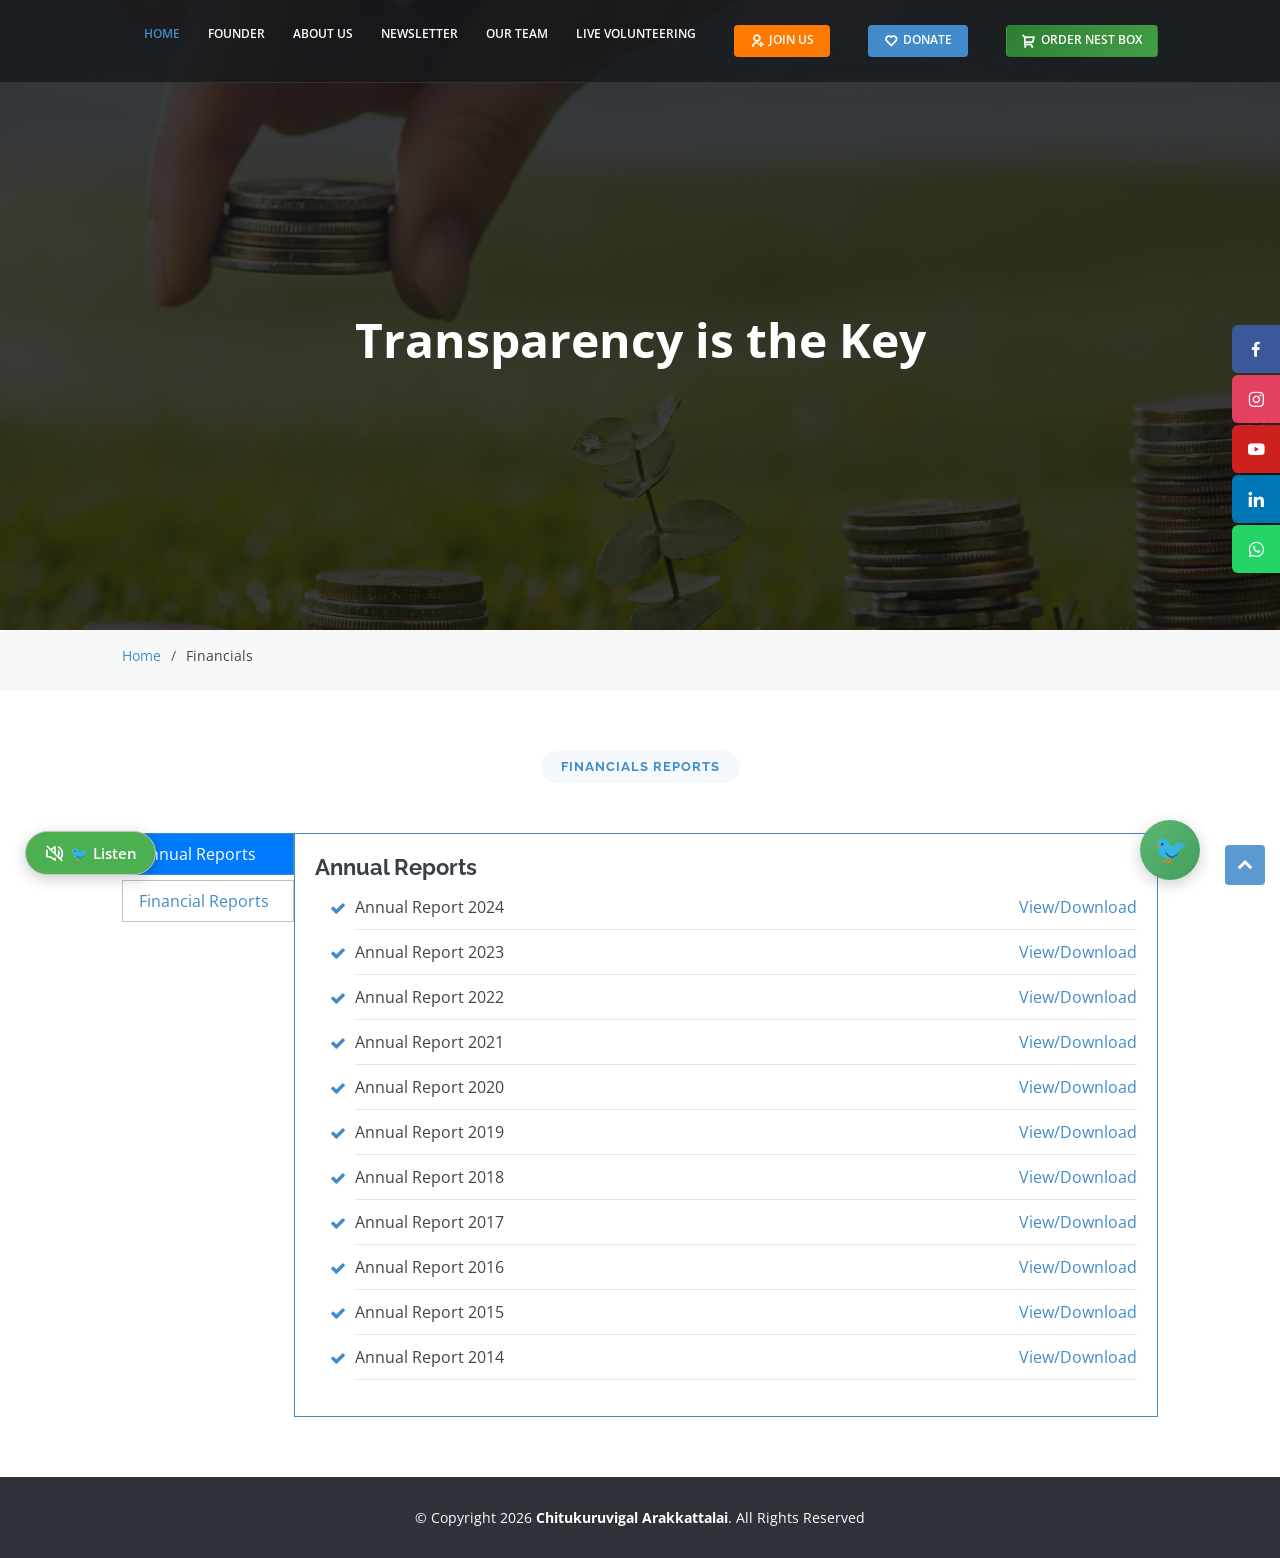
==== commit 2812ce3a: "feat: Add dedicated pages for newsletters, team, founder, and financials, including new assets and s" ====
--- a/financials/index.html
+++ b/financials/index.html
@@ -5,9 +5,19 @@
         <meta charset="utf-8">
         <meta content="width=device-width, initial-scale=1.0" name="viewport">
 
-        <title>Financials - Sparrow Trust India</title>
-        <meta content="" name="descriptison" />
-        <meta content="" name="keywords" />
+        <title>Financials & Reports | Chittukuruvigal Trust</title>
+        <meta
+            content="View the annual and financial reports of Chittukuruvigal Trust. We believe in complete transparency and accountability in our sparrow conservation efforts."
+            name="description" />
+        <meta
+            content="financials, annual reports, NGO transparency, Chittukuruvigal Trust reports, sparrow trust records"
+            name="keywords" />
+        <meta property="og:title" content="Financials & Reports | Chittukuruvigal Trust" />
+        <meta property="og:description"
+            content="View the annual and financial reports of Chittukuruvigal Trust. We believe in complete transparency and accountability in our sparrow conservation efforts." />
+        <meta property="og:image" content="https://chitukuruvigalarakkattalai.com/assets/img/sparrow-1.jpg" />
+        <meta property="og:url" content="https://chitukuruvigalarakkattalai.com/financials/" />
+        <meta property="og:type" content="website" />
 
         <!-- Favicons -->
         <link href="../assets/img/favicon.png" rel="icon" />
@@ -34,6 +44,7 @@
         <!-- Template Main CSS File -->
         <link href="../assets/css/style.css" rel="stylesheet">
         <link href="../assets/css/chatbot.css" rel="stylesheet">
+        <link href="../assets/css/audio.css" rel="stylesheet">
         <!-- Global site tag (gtag.js) - Google Analytics -->
         <script async src="https://www.googletagmanager.com/gtag/js?id=UA-175963273-1"></script>
         <script>
@@ -43,7 +54,45 @@
 
             gtag('config', 'UA-175963273-1');
         </script>
-
+        <!-- JSON-LD for AISO & GEO -->
+        <script type="application/ld+json">
+        {
+          "@context": "https://schema.org",
+          "@type": "NGO",
+          "name": "Chittukuruvigal Trust",
+          "alternateName": "Sparrow Conservation India",
+          "url": "https://chitukuruvigalarakkattalai.com/",
+          "logo": "https://chitukuruvigalarakkattalai.com/assets/img/newlogo.png",
+          "description": "Chittukuruvigal Trust is a dedicated NGO in Coimbatore, India, focused on the conservation of house sparrows and environmental protection.",
+          "foundingDate": "2014",
+          "founder": {
+            "@type": "Person",
+            "name": "N Dhanasekar",
+            "jobTitle": "Founder & Secretary",
+            "description": "A passionate environmentalist for over a decade, sparrow lover, and nature enthusiast."
+          },
+          "address": {
+            "@type": "PostalAddress",
+            "addressLocality": "Coimbatore",
+            "addressRegion": "Tamil Nadu",
+            "addressCountry": "IN"
+          },
+          "contactPoint": {
+            "@type": "ContactPoint",
+            "telephone": "+91-78100-58910",
+            "contactType": "customer service",
+            "email": "chittukuruvigaltrust@gmail.com",
+            "availableLanguage": ["English", "Tamil"]
+          },
+          "sameAs": [
+            "https://www.facebook.com/natarajan.dhanasekar",
+            "https://www.instagram.com/chittukuruvigal_dhanasekar/",
+            "https://www.youtube.com/@chitukuruvigalarakkattalai715",
+            "https://www.linkedin.com/in/chittukuruvigal-arakkattalai-7a1961170/",
+            "https://whatsapp.com/channel/0029VbC4dxiAjPXHfkpdMX3k"
+          ]
+        }
+        </script>
     </head>
 
     <body>
@@ -53,9 +102,13 @@
             <div class="container-fluid">
                 <div class="row justify-content-center">
                     <div class="col-xl-10 d-flex align-items-center justify-content-end">
-                        <h1 class="logo mr-auto d-block d-lg-none">
-                            <a href="../" class="logo mr-auto"><img src="../assets/img/newlogo.png" alt=""
-                                    class="img-fluid"></a>
+                        <h1 class="logo mr-auto d-block d-lg-none" style="font-size: 1.2rem; margin: 0;">
+                            <a href="index.html" class="logo mr-auto d-flex align-items-center"
+                                style="text-decoration: none;">
+                                <img src="../assets/img/newlogo.png" alt="Sparrow Trust India" class="img-fluid mr-2"
+                                    style="max-height: 45px;" />
+                                <span style=" font-weight: 700;">Chittukuruvigal Trust</span>
+                            </a>
                         </h1>
 
                         <nav class="nav-menu d-none d-lg-block">
@@ -65,7 +118,7 @@
                                 <li><a href="../#about">About Us</a></li>
                                 <li><a href="../newsletters/">Newsletter</a></li>
                                 <li><a href="../team/">Our Team</a></li>
-                                <li class="active"><a href="../financials/">Financials</a></li>
+                                <!-- <li class="active"><a href="../financials/">Financials</a></li> -->
                                 <!-- <li><a href="https://chitukuruvigal-arakkattalai.business.site/" target="_blank">Blog</a></li> -->
                                 <li>
                                     <a href="https://docs.google.com/spreadsheets/d/11DtFLqvT1MElvYi56A-E99IBEqcXago6uTSgImR0QTY/edit?gid=0#gid=0"
@@ -267,7 +320,9 @@
 
             <div class="container">
                 <div class="copyright">
-                    &copy; Copyright <script>document.write(new Date().getFullYear())</script> <strong><span>Chitukuruvigal Arakkattalai</span></strong>. All Rights Reserved
+                    &copy; Copyright
+                    <script>document.write(new Date().getFullYear())</script> <strong><span>Chitukuruvigal
+                            Arakkattalai</span></strong>. All Rights Reserved
                 </div>
             </div>
         </footer>
@@ -280,111 +335,7 @@
             <i class="bx bx-volume-mute" id="audio-icon"></i>
             <span id="audio-label">🐦 Listen</span>
         </button>
-        <style>
-            #audio-toggle {
-                position: fixed;
-                bottom: 25px;
-                left: 25px;
-                z-index: 996;
-                background: linear-gradient(135deg, #2e7d32, #4caf50);
-                color: #fff;
-                border: none;
-                border-radius: 50px;
-                padding: 10px 18px;
-                font-size: 14px;
-                font-family: 'Open Sans', sans-serif;
-                cursor: pointer;
-                display: flex;
-                align-items: center;
-                gap: 6px;
-                box-shadow: 0 4px 15px rgba(46, 125, 50, 0.4);
-                transition: all 0.3s ease;
-            }
-
-            #audio-toggle:hover {
-                transform: scale(1.05);
-                box-shadow: 0 6px 20px rgba(46, 125, 50, 0.5);
-            }
-
-            #audio-toggle.playing {
-                background: linear-gradient(135deg, #1b5e20, #388e3c);
-                animation: pulse-glow 2s ease-in-out infinite;
-            }
-
-            #audio-toggle i {
-                font-size: 20px;
-            }
-
-            @keyframes pulse-glow {
-
-                0%,
-                100% {
-                    box-shadow: 0 4px 15px rgba(46, 125, 50, 0.4);
-                }
-
-                50% {
-                    box-shadow: 0 4px 25px rgba(76, 175, 80, 0.7);
-                }
-            }
-
-            @media (max-width: 768px) {
-                #audio-toggle {
-                    bottom: 80px;
-                    left: 15px;
-                    padding: 8px 14px;
-                    font-size: 12px;
-                }
-            }
-        </style>
-        <script>
-            // Auto-play audio on first user interaction
-            (function () {
-                const audio = document.getElementById('sparrow-audio');
-                const icon = document.getElementById('audio-icon');
-                const label = document.getElementById('audio-label');
-                const btn = document.getElementById('audio-toggle');
-                let started = false;
-
-                function startAudio() {
-                    if (started) return;
-                    started = true;
-                    audio.volume = 0.3;
-                    audio.play().then(() => {
-                        icon.className = 'bx bx-volume-full';
-                        label.textContent = 'Mute';
-                        btn.classList.add('playing');
-                    }).catch(() => { });
-                    document.removeEventListener('click', startAudio);
-                    document.removeEventListener('scroll', startAudio);
-                    document.removeEventListener('keydown', startAudio);
-                    document.removeEventListener('touchstart', startAudio);
-                }
-
-                document.addEventListener('click', startAudio);
-                document.addEventListener('scroll', startAudio);
-                document.addEventListener('keydown', startAudio);
-                document.addEventListener('touchstart', startAudio);
-            })();
-
-            function toggleAudio() {
-                const audio = document.getElementById('sparrow-audio');
-                const icon = document.getElementById('audio-icon');
-                const label = document.getElementById('audio-label');
-                const btn = document.getElementById('audio-toggle');
-                if (audio.paused) {
-                    audio.volume = 0.3;
-                    audio.play();
-                    icon.className = 'bx bx-volume-full';
-                    label.textContent = 'Mute';
-                    btn.classList.add('playing');
-                } else {
-                    audio.pause();
-                    icon.className = 'bx bx-volume-mute';
-                    label.textContent = '🐦 Listen';
-                    btn.classList.remove('playing');
-                }
-            }
-        </script>
+        <script src="../assets/js/audio.js"></script>
 
         <!-- Top icon -->
         <a href="#home" class="back-to-top"><i class="icofont-simple-up"></i></a>
@@ -416,8 +367,6 @@
                 class="floating-social-icon linkedin" target="_blank"><i class="bx bxl-linkedin"></i></a>
             <a href="https://whatsapp.com/channel/0029VbC4dxiAjPXHfkpdMX3k" target="_blank"
                 class="floating-social-icon whatsapp"><i class="bx bxl-whatsapp"></i></a>
-            <a href="https://g.page/r/CWOvKVslwzIMEBM/review" class="floating-social-icon google" target="_blank"><i
-                    class="bx bxl-google"></i></a>
         </div>
 
     </body>
--- a/assets/css/style.css
+++ b/assets/css/style.css
@@ -248,7 +248,7 @@
 
 .nav-menu .btn-order-nav a:hover {
   background: #145418;
-    border-color: #145418;
+  border-color: #145418;
 }
 
 @media (max-width: 991px) {
@@ -1389,7 +1389,7 @@
   background-color: #428bca;
   color: #fff;
   padding: 10px;
-  
+
 }
 
 /*--------------------------------------------------------------
@@ -1738,7 +1738,7 @@
 }
 
 .btn-event-pill i {
-  background: #428bca;
+  background: #145418;
   color: #fff;
   width: 28px;
   height: 28px;
@@ -1774,11 +1774,13 @@
 }
 
 .contact-premium-wrapper {
-    background-color: #e0e4e8;
-  /* Deep Dark Navy from Reference */
+  background: linear-gradient(135deg, rgba(108, 181, 113, 0.88) 0%, rgba(99, 146, 103, 0.88) 100%), url('../img/cta-bg.jpg');
+  background-size: cover;
+  background-position: center;
+  /* background-attachment: fixed; */ /* Optional parallax, removed for normal scroll */
   padding: 40px 60px;
-  border-radius: 80px;
-  color: #000;
+  border-radius: 50px;
+  color: #fff;
   box-shadow: 0 25px 60px rgba(0, 0, 0, 0.2);
   position: relative;
   overflow: hidden;
@@ -1787,8 +1789,9 @@
 .contact-premium-wrapper .badge-pill {
   display: inline-block;
   padding: 8px 20px;
-  background: #145418;
-  border: 1px solid #145418;
+  background: rgba(255, 255, 255, 0.2);
+  border: 1px solid rgba(255, 255, 255, 0.4);
+  backdrop-filter: blur(5px);
   border-radius: 50px;
   font-size: 13px;
   font-weight: 600;
@@ -1800,17 +1803,17 @@
   font-size: 48px;
   font-weight: 700;
   margin-bottom: 20px;
-  color: #000;
+  color: #fff;
 }
 
 .contact-header p {
   font-size: 18px;
-  color: #000;
+  color: #f1f8f1;
   margin-bottom: 60px;
 }
 
 .contact-header p a {
-  color: #145418;
+  color: #ffd54f; /* Yellow accent to stand out against green */
   text-decoration: none;
   font-weight: 600;
 }
@@ -1827,28 +1830,28 @@
 .contact-icon-mini {
   width: 40px;
   height: 40px;
-  background: #145418;
-  /* Website Trust Blue */
+  background: rgba(255, 255, 255, 0.2);
+  backdrop-filter: blur(5px);
   color: #fff;
   display: flex;
   align-items: center;
   justify-content: center;
   border-radius: 8px;
-  /* Slightly rounded as in reference */
   font-size: 20px;
   margin-bottom: 20px;
+  border: 1px solid rgba(255, 255, 255, 0.3);
 }
 
 .contact-item h4 {
   font-size: 20px;
   font-weight: 700;
-  color: #000;
+  color: #fff;
   margin-bottom: 10px;
 }
 
 .contact-item .subtext {
   font-size: 15px;
-  color: #000;
+  color: #e8f5e9; /* Very light green tinted white */
   margin-bottom: 15px;
   display: block;
 }
@@ -1856,13 +1859,13 @@
 .contact-item .detail {
   font-size: 16px;
   font-weight: 600;
-  color: #000;
+  color: #ffd54f; /* Yellow accent */
   text-decoration: none !important;
   transition: color 0.3s ease;
 }
 
 .contact-item .detail:hover {
-  color: #428bca;
+  color: #ffca28;
 }
 
 @media (max-width: 991px) {
@@ -2361,9 +2364,11 @@
 .floating-social-icon.linkedin {
   background: #0077b5;
 }
-.floating-social-icon.google { 
-  background: #4097e3; 
-}
+
+.floating-social-icon.google {
+  background: #4097e3;
+}
+
 .floating-social-icon.whatsapp {
   background: #25d366;
 }
@@ -2399,4 +2404,288 @@
     height: 45px;
     font-size: 18px;
   }
+}
+
+/*--------------------------------------------------------------
+# Mailing List
+--------------------------------------------------------------*/
+.mailing-list {
+  padding: 60px 0;
+  background: linear-gradient(135deg, #6cb571 0%, #639267 100%);
+}
+
+.mailing-wrapper {
+  background: #fff;
+  border-radius: 60px;
+  box-shadow: 0 8px 30px rgba(0, 0, 0, 0.06);
+  padding: 25px 40px;
+  position: relative;
+  z-index: 1;
+}
+
+.mailing-icon {
+  position: absolute;
+  left: -30px;
+  top: -45px;
+}
+
+.mailing-icon svg {
+  width: 140px;
+  height: 140px;
+}
+
+.mailing-content-area {
+  padding-left: 80px;
+}
+
+.mailing-subtitle {
+  font-size: 15px;
+  color: #555;
+  font-weight: 500;
+  font-family: 'Poppins', sans-serif;
+  display: block;
+}
+
+.mailing-title {
+  font-size: 26px;
+  font-weight: 700;
+  color: #111;
+  margin: 0;
+  font-family: 'Poppins', sans-serif;
+}
+
+.mailing-form {
+  gap: 20px;
+}
+
+.mailing-input {
+  border: none !important;
+  border-bottom: 1px solid #c2c2c2 !important;
+  border-radius: 0 !important;
+  padding: 5px 0 !important;
+  box-shadow: none !important;
+  font-size: 14px !important;
+  background: transparent !important;
+}
+
+.mailing-input:focus {
+  border-bottom: 1px solid #388e3c !important;
+  outline: none !important;
+}
+
+.mailing-btn {
+  border-radius: 50px !important;
+  background: linear-gradient(135deg, #1b5e20, #2e7d32) !important;
+  color: #fff !important;
+  padding: 10px 30px !important;
+  font-weight: 600 !important;
+  border: none !important;
+  font-size: 14px !important;
+  letter-spacing: 0.5px !important;
+  white-space: nowrap !important;
+  transition: transform 0.2s !important;
+}
+
+.mailing-btn:hover {
+  transform: scale(1.05);
+  color: #fff !important;
+}
+
+@media (max-width: 768px) {
+  .mailing-content-area {
+    padding-left: 15px !important;
+    padding-right: 15px !important;
+  }
+
+  .mailing-wrapper {
+    border-radius: 30px !important;
+    padding: 25px 20px !important;
+  }
+}
+
+/*--------------------------------------------------------------
+# Custom Tabs (Financials)
+--------------------------------------------------------------*/
+.custom-tabs {
+  border-bottom: none;
+  background-color: #f5f5f5;
+  border-radius: 8px;
+  display: inline-flex;
+  padding: 0;
+  overflow: hidden;
+}
+
+.custom-tabs .nav-item {
+  margin-bottom: 0;
+}
+
+.custom-tabs .nav-link {
+  border: none;
+  background-color: transparent;
+  color: #555;
+  font-family: "Poppins", sans-serif;
+  font-size: 16px;
+  font-weight: 500;
+  padding: 15px 35px;
+  border-radius: 0;
+  position: relative;
+  transition: all 0.3s ease;
+  display: flex;
+  flex-direction: column;
+  align-items: center;
+}
+
+.custom-tabs .nav-link:hover {
+  color: #388e3c;
+  background-color: #ebebeb;
+}
+
+.custom-tabs .nav-link.active {
+  background-color: #fff;
+  color: #111;
+  font-weight: 600;
+  box-shadow: 0 4px 15px rgba(0, 0, 0, 0.05);
+}
+
+/* Green Dot Indicator */
+.custom-tabs .active-indicator {
+  display: block;
+  width: 8px;
+  height: 8px;
+  background-color: #388e3c;
+  border-radius: 50%;
+  margin-top: 8px;
+  opacity: 0;
+  transform: scale(0);
+  transition: all 0.3s ease;
+}
+
+.custom-tabs .nav-link.active .active-indicator {
+  opacity: 1;
+  transform: scale(1);
+}
+
+/*--------------------------------------------------------------
+# Financials Card Layout
+--------------------------------------------------------------*/
+.report-card {
+  background: #ffffff;
+  border-radius: 8px;
+  box-shadow: 0 4px 15px rgba(0, 0, 0, 0.05);
+  padding: 30px 25px;
+  height: 100%;
+  border: 1px solid #f0f0f0;
+  display: flex;
+  flex-direction: column;
+  justify-content: space-between;
+  transition: transform 0.3s ease, box-shadow 0.3s ease;
+}
+
+.report-card:hover {
+  transform: translateY(-5px);
+  box-shadow: 0 8px 25px rgba(0, 0, 0, 0.1);
+  border-color: #e8e8e8;
+}
+
+.report-card h4 {
+  font-size: 18px;
+  font-weight: 700;
+  color: #111;
+  font-family: 'Poppins', sans-serif;
+  margin-bottom: 30px;
+}
+
+.report-card .download-link {
+  color: #388e3c;
+  font-weight: 500;
+  font-size: 15px;
+  text-decoration: none;
+  transition: color 0.2s ease;
+}
+
+.report-card .download-link:hover {
+  color: #1b5e20;
+}
+
+.report-card .pdf-icon {
+  font-size: 24px;
+  color: #d32f2f;
+}
+
+/* Pagination Styling */
+.custom-pagination {
+  gap: 10px;
+  margin-top: 30px;
+}
+
+.custom-pagination .page-item {
+  list-style: none;
+}
+
+.custom-pagination .page-link {
+  border: none;
+  background: transparent;
+  color: #555;
+  border-radius: 50%;
+  width: 35px;
+  height: 35px;
+  display: flex;
+  align-items: center;
+  justify-content: center;
+  font-weight: 600;
+  transition: all 0.2s ease;
+  padding: 0;
+}
+
+.custom-pagination .page-link:hover {
+  background: #e8f5e9;
+  color: #2e7d32;
+}
+
+.custom-pagination .page-item.active .page-link {
+  background: #2e7d32;
+  color: #fff;
+  box-shadow: 0 4px 10px rgba(46, 125, 50, 0.3);
+}
+
+.custom-pagination .page-link.next-link {
+  border-radius: 0;
+  width: auto;
+  padding: 0 10px;
+  font-weight: 500;
+  color: #333;
+}
+
+.custom-pagination .page-link.next-link:hover {
+  background: transparent;
+  color: #2e7d32;
+}
+
+/*--------------------------------------------------------------
+# Heatmap Section
+--------------------------------------------------------------*/
+.heatmap {
+  padding: 80px 0;
+}
+
+#map-container {
+  border-radius: 20px;
+  overflow: hidden;
+  width: 100%;
+  height: 450px;
+}
+
+#map {
+  width: 100%;
+  height: 100%;
+  min-height: 450px;
+  background-color: #f5f5f5;
+}
+
+@media (max-width: 768px) {
+  #map-container,
+  #map {
+    height: 320px;
+    min-height: 320px;
+  }
 }
--- a/assets/css/audio.css
+++ b/assets/css/audio.css
@@ -0,0 +1,55 @@
+/*--------------------------------------------------------------
+# Audio Toggle
+--------------------------------------------------------------*/
+#audio-toggle {
+  position: fixed;
+  bottom: 25px;
+  left: 25px;
+  z-index: 996;
+  background: #4caf50;
+  color: #fff;
+  border: 1px solid #c2c2c2;
+  border-radius: 50px;
+  padding: 10px 18px;
+  font-size: 15px;
+  font-family: 'Open Sans', sans-serif;
+  font-weight: 600;
+  cursor: pointer;
+  display: flex;
+  align-items: center;
+  gap: 6px;
+  box-shadow: 0 4px 15px rgba(0, 0, 0, 0.2);
+  transition: all 0.3s ease;
+}
+
+#audio-toggle:hover {
+  transform: scale(1.05);
+  box-shadow: 0 6px 20px rgba(46, 125, 50, 0.5);
+}
+
+#audio-toggle.playing {
+  background: linear-gradient(135deg, #1b5e20, #388e3c);
+  animation: pulse-glow 2s ease-in-out infinite;
+}
+
+#audio-toggle i {
+  font-size: 20px;
+}
+
+@keyframes pulse-glow {
+  0%, 100% {
+    box-shadow: 0 4px 15px rgba(46, 125, 50, 0.4);
+  }
+  50% {
+    box-shadow: 0 4px 25px rgba(76, 175, 80, 0.7);
+  }
+}
+
+@media (max-width: 768px) {
+  #audio-toggle {
+    bottom: 80px;
+    left: 15px;
+    padding: 8px 14px;
+    font-size: 12px;
+  }
+}
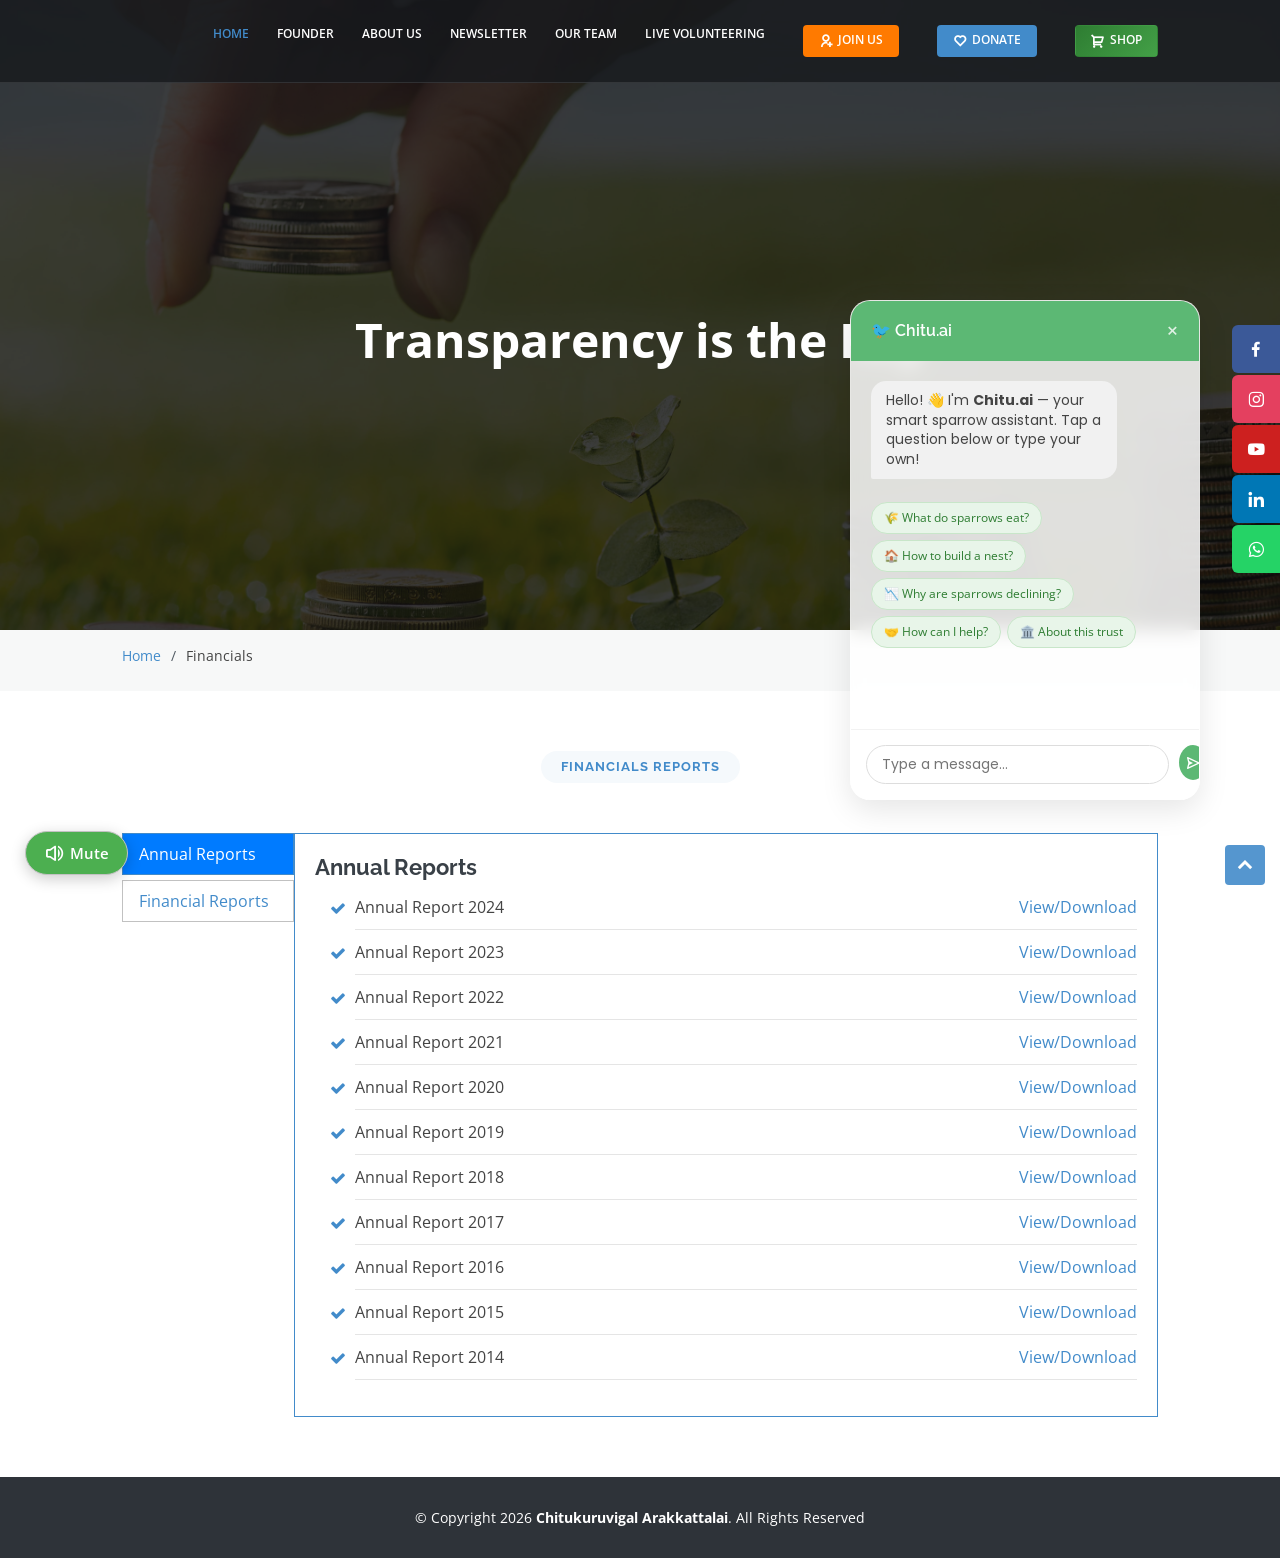
==== commit 0352307e: "feat: Update organization name to Chitukuruvigal Arakkattalai across multiple pages and enhance the " ====
--- a/financials/index.html
+++ b/financials/index.html
@@ -5,16 +5,16 @@
         <meta charset="utf-8">
         <meta content="width=device-width, initial-scale=1.0" name="viewport">
 
-        <title>Financials & Reports | Chittukuruvigal Trust</title>
+        <title>Financials & Reports | Chitukuruvigal Arakkattalai</title>
         <meta
-            content="View the annual and financial reports of Chittukuruvigal Trust. We believe in complete transparency and accountability in our sparrow conservation efforts."
+            content="View the annual and financial reports of Chitukuruvigal Arakkattalai. We believe in complete transparency and accountability in our sparrow conservation efforts."
             name="description" />
         <meta
-            content="financials, annual reports, NGO transparency, Chittukuruvigal Trust reports, sparrow trust records"
+            content="financials, annual reports, NGO transparency, Chitukuruvigal Arakkattalai reports, sparrow trust records"
             name="keywords" />
-        <meta property="og:title" content="Financials & Reports | Chittukuruvigal Trust" />
+        <meta property="og:title" content="Financials & Reports | Chitukuruvigal Arakkattalai" />
         <meta property="og:description"
-            content="View the annual and financial reports of Chittukuruvigal Trust. We believe in complete transparency and accountability in our sparrow conservation efforts." />
+            content="View the annual and financial reports of Chitukuruvigal Arakkattalai. We believe in complete transparency and accountability in our sparrow conservation efforts." />
         <meta property="og:image" content="https://chitukuruvigalarakkattalai.com/assets/img/sparrow-1.jpg" />
         <meta property="og:url" content="https://chitukuruvigalarakkattalai.com/financials/" />
         <meta property="og:type" content="website" />
@@ -59,11 +59,11 @@
         {
           "@context": "https://schema.org",
           "@type": "NGO",
-          "name": "Chittukuruvigal Trust",
+          "name": "Chitukuruvigal Arakkattalai",
           "alternateName": "Sparrow Conservation India",
           "url": "https://chitukuruvigalarakkattalai.com/",
           "logo": "https://chitukuruvigalarakkattalai.com/assets/img/newlogo.png",
-          "description": "Chittukuruvigal Trust is a dedicated NGO in Coimbatore, India, focused on the conservation of house sparrows and environmental protection.",
+          "description": "Chitukuruvigal Arakkattalai is a dedicated NGO in Coimbatore, India, focused on the conservation of house sparrows and environmental protection.",
           "foundingDate": "2014",
           "founder": {
             "@type": "Person",
@@ -107,7 +107,7 @@
                                 style="text-decoration: none;">
                                 <img src="../assets/img/newlogo.png" alt="Sparrow Trust India" class="img-fluid mr-2"
                                     style="max-height: 45px;" />
-                                <span style=" font-weight: 700;">Chittukuruvigal Trust</span>
+                                <span style=" font-weight: 700;">Chitukuruvigal Arakkattalai</span>
                             </a>
                         </h1>
 
@@ -134,7 +134,7 @@
                                 </li>
                                 <li class="btn-order-nav">
                                     <a href="https://sparrowtrustindia.stores.instamojo.com/product/123307/sparrow-nest-box/"
-                                        target="_blank"><i class="ri-shopping-cart-2-line"></i>Order Nest Box</a>
+                                        target="_blank"><i class="ri-shopping-cart-2-line"></i>Shop</a>
                                 </li>
                             </ul>
                         </nav>
--- a/assets/css/style.css
+++ b/assets/css/style.css
@@ -684,7 +684,7 @@
 }
 
 .about .video-box {
-  background: linear-gradient(rgba(0, 0, 0, 0.2), rgba(0, 0, 0, 0.2)), url("../img/_about.png") center center no-repeat;
+  background: linear-gradient(rgba(0, 0, 0, 0.2), rgba(0, 0, 0, 0.2)), url("../img/about-img.png") center center no-repeat;
   background-size: cover;
   min-height: 400px;
   border-radius: 20px;
@@ -1473,15 +1473,73 @@
   padding: 60px 0;
 }
 
-#sponsors img {
+/* Supporters carousel: equal square frames, responsive */
+#sponsors .clients-carousel .owl-stage-outer {
+  padding: 8px 0 12px;
+}
+
+#sponsors .clients-carousel .owl-item {
+  display: flex;
+  align-items: center;
+  justify-content: center;
+}
+
+#sponsors .clients-carousel .sponsor-logo-frame {
+  width: 100%;
+  max-width: 160px;
+  aspect-ratio: 1 / 1;
+  margin: 0 auto;
+  display: flex;
+  align-items: center;
+  justify-content: center;
+  box-sizing: border-box;
+  padding: 10px;
+  background: rgba(255, 255, 255, 0.65);
+  border-radius: 12px;
+  border: 1px solid rgba(0, 0, 0, 0.06);
+  box-shadow: 0 4px 14px rgba(0, 0, 0, 0.05);
+}
+
+#sponsors .clients-carousel .sponsor-logo-frame img {
+  display: block;
+  width: 100%;
+  height: 100%;
   max-width: 100%;
-  opacity: 0.5;
-  transition: 0.3s;
-  padding: 15px 0;
-}
-
-#sponsors img:hover {
+  max-height: 100%;
+  object-fit: contain;
+  object-position: center;
+  opacity: 0.55;
+  transition: opacity 0.3s ease, transform 0.3s ease;
+  padding: 0;
+}
+
+#sponsors .clients-carousel .sponsor-logo-frame:hover img,
+#sponsors .clients-carousel .sponsor-logo-frame img:hover {
   opacity: 1;
+  transform: scale(1.03);
+}
+
+@media (max-width: 991px) {
+  #sponsors .clients-carousel .sponsor-logo-frame {
+    max-width: 140px;
+    padding: 8px;
+  }
+}
+
+@media (max-width: 767px) {
+  #sponsors .clients-carousel .sponsor-logo-frame {
+    max-width: 120px;
+    padding: 8px;
+    border-radius: 10px;
+  }
+}
+
+@media (max-width: 575px) {
+  #sponsors .clients-carousel .sponsor-logo-frame {
+    max-width: min(100%, 104px);
+    padding: 6px;
+    border-radius: 8px;
+  }
 }
 
 #sponsors .owl-nav,
@@ -2662,6 +2720,92 @@
 }
 
 /*--------------------------------------------------------------
+# Works Section
+--------------------------------------------------------------*/
+section#works {
+  padding: 60px 0 80px;
+  position: relative;
+  overflow: hidden;
+}
+
+.works-container {
+  position: relative;
+  overflow: hidden;
+}
+
+#works-list {
+  overflow: hidden;
+}
+
+#works-list .col-lg-3,
+#works-list .col-md-4,
+#works-list [class*="col-"] {
+  margin-bottom: 20px;
+}
+
+#works-list .works-wrap {
+  position: relative;
+  overflow: hidden;
+  border-radius: 10px;
+  box-shadow: 0 4px 15px rgba(0, 0, 0, 0.08);
+}
+
+#works-list .works-wrap img {
+  width: 100%;
+  height: 220px;
+  object-fit: cover;
+  display: block;
+  transition: transform 0.4s ease;
+}
+
+#works-list .works-wrap:hover img {
+  transform: scale(1.05);
+}
+
+#works-list .works-wrap .works-info {
+  position: absolute;
+  inset: 0;
+  background: rgba(0, 0, 0, 0.55);
+  display: flex;
+  align-items: flex-end;
+  padding: 15px;
+  opacity: 0;
+  transition: opacity 0.3s ease;
+}
+
+#works-list .works-wrap:hover .works-info {
+  opacity: 1;
+}
+
+#works-flters {
+  list-style: none;
+  padding: 0;
+  margin-bottom: 30px;
+  display: flex;
+  gap: 10px;
+  flex-wrap: wrap;
+  justify-content: center;
+}
+
+#works-flters li {
+  cursor: pointer;
+  padding: 6px 20px;
+  border-radius: 50px;
+  background: #e8f5e9;
+  color: #388e3c;
+  font-weight: 600;
+  font-size: 14px;
+  transition: all 0.3s ease;
+}
+
+#works-flters li.filter-active,
+#works-flters li:hover {
+  background: #388e3c;
+  color: #fff;
+}
+
+
+/*--------------------------------------------------------------
 # Heatmap Section
 --------------------------------------------------------------*/
 .heatmap {
@@ -2688,4 +2832,263 @@
     height: 320px;
     min-height: 320px;
   }
+}
+
+/*--------------------------------------------------------------
+# Testimonials (carousel template — site greens)
+--------------------------------------------------------------*/
+#testimonials.testimonials {
+  padding: 70px 0 80px;
+}
+
+#testimonials .testimonials-intro {
+  margin-bottom: 2.5rem;
+}
+
+#testimonials .testimonials-heading {
+  font-family: "Raleway", sans-serif;
+  font-weight: 700;
+  font-size: clamp(1.65rem, 4.2vw, 2.35rem);
+  color: #1a1a1a;
+  margin: 0;
+  line-height: 1.25;
+}
+
+#testimonials .testimonials-heading-accent {
+  position: relative;
+  display: inline-block;
+  color: inherit;
+}
+
+#testimonials .testimonials-heading-accent::after {
+  content: "";
+  position: absolute;
+  left: -2px;
+  right: -2px;
+  bottom: -10px;
+  height: 8px;
+  background: linear-gradient(90deg, #2e7d32 0%, #66bb6a 55%, #a5d6a7 100%);
+  border-radius: 8px 8px 12px 12px;
+  transform: rotate(-1.5deg) scaleX(1.02);
+  opacity: 0.95;
+}
+
+/* Carousel shell */
+#testimonials .testimonials-carousel {
+  position: relative;
+  max-width: 1140px;
+  margin: 0 auto;
+}
+
+#testimonials .testimonials-viewport {
+  overflow: hidden;
+  width: 100%;
+  margin: 0 auto;
+  -webkit-overflow-scrolling: touch;
+}
+
+#testimonials .testimonials-track {
+  display: flex;
+  flex-direction: row;
+  flex-wrap: nowrap;
+  align-items: stretch;
+  transition: transform 0.45s cubic-bezier(0.4, 0, 0.2, 1);
+  will-change: transform;
+}
+
+#testimonials .testimonial-slide {
+  flex-shrink: 0;
+  box-sizing: border-box;
+  list-style: none;
+  min-height: 100%;
+}
+
+/* Card */
+#testimonials .testimonial-card {
+  position: relative;
+  background: #fff;
+  border-radius: 22px;
+  padding: 1.75rem 1.35rem 1.6rem;
+  box-shadow: 0 12px 40px rgba(0, 0, 0, 0.07);
+  border: 1px solid rgba(56, 142, 60, 0.1);
+  display: flex;
+  flex-direction: column;
+  align-items: center;
+  text-align: center;
+  height: 100%;
+  overflow: hidden;
+}
+
+#testimonials .testimonial-card-decor {
+  position: absolute;
+  top: -28px;
+  right: -28px;
+  width: 130px;
+  height: 130px;
+  border-radius: 50%;
+  border: 2px solid rgba(56, 142, 60, 0.12);
+  pointer-events: none;
+  box-shadow:
+    0 0 0 10px rgba(56, 142, 60, 0.05),
+    0 0 0 24px rgba(56, 142, 60, 0.04),
+    0 0 0 40px rgba(56, 142, 60, 0.025);
+}
+
+#testimonials .testimonial-quote {
+  position: relative;
+  z-index: 1;
+  flex: 1;
+  align-self: stretch;
+  width: 100%;
+  max-width: 100%;
+  box-sizing: border-box;
+  font-family: Georgia, "Times New Roman", Times, serif;
+  font-size: clamp(0.9rem, 2.4vw, 1rem);
+  font-style: italic;
+  line-height: 1.7;
+  color: #444;
+  margin: 0 0 1.1rem;
+  padding: 0 0.5rem;
+  white-space: pre-line;
+  text-align: center;
+  border: 0;
+  quotes: none;
+}
+
+#testimonials .testimonial-quote::before,
+#testimonials .testimonial-quote::after {
+  content: none;
+}
+
+#testimonials .testimonial-avatar-wrap {
+  position: relative;
+  z-index: 1;
+  width: 200px;
+  height: 200px;
+  flex-shrink: 0;
+  margin-top: 0.15rem;
+  margin-bottom: 1.15rem;
+  border-radius: 50%;
+  overflow: hidden;
+  border: 3px solid rgba(56, 142, 60, 0.25);
+  box-shadow: 0 4px 14px rgba(46, 125, 50, 0.15);
+}
+
+#testimonials .testimonial-avatar {
+  display: block;
+  width: 200px;
+  height: 200px;
+  max-width: none;
+  object-fit: cover;
+  object-position: center top;
+}
+
+#testimonials .testimonial-name {
+  position: relative;
+  z-index: 1;
+  display: block;
+  font-family: "Raleway", "Open Sans", sans-serif;
+  font-size: 1rem;
+  font-weight: 700;
+  color: #1a1a1a;
+  margin: 0 0 0.4rem;
+  line-height: 1.35;
+  max-width: 100%;
+}
+
+#testimonials .testimonial-role {
+  position: relative;
+  z-index: 1;
+  display: block;
+  font-size: 0.82rem;
+  line-height: 1.5;
+  color: #888;
+  max-width: 100%;
+}
+
+/* Nav — bottom right */
+#testimonials .testimonials-nav {
+  display: flex;
+  justify-content: flex-end;
+  align-items: center;
+  gap: 10px;
+  margin-top: 1.5rem;
+  padding-right: 2px;
+}
+
+#testimonials .testimonials-nav-btn {
+  width: 48px;
+  height: 48px;
+  border-radius: 50%;
+  border: none;
+  cursor: pointer;
+  display: inline-flex;
+  align-items: center;
+  justify-content: center;
+  background: #e8f5e9;
+  color: #2e7d32;
+  font-size: 1.75rem;
+  line-height: 1;
+  transition: background 0.2s ease, color 0.2s ease, transform 0.2s ease, opacity 0.2s ease;
+  box-shadow: 0 2px 10px rgba(46, 125, 50, 0.12);
+}
+
+#testimonials .testimonials-nav-btn:hover:not(:disabled) {
+  background: #c8e6c9;
+  color: #1b5e20;
+  transform: scale(1.05);
+}
+
+#testimonials .testimonials-nav-btn:disabled {
+  opacity: 0.38;
+  cursor: not-allowed;
+  transform: none;
+}
+
+#testimonials .testimonials-nav-btn i {
+  font-size: 1.5rem;
+}
+
+@media (max-width: 991px) {
+  #testimonials .testimonials-heading-accent::after {
+    bottom: -8px;
+    height: 6px;
+  }
+
+  #testimonials .testimonial-card {
+    padding: 1.5rem 1.1rem 1.35rem;
+  }
+}
+
+@media (max-width: 767px) {
+  #testimonials.testimonials {
+    padding: 56px 0 64px;
+  }
+
+  #testimonials .testimonials-intro {
+    margin-bottom: 1.75rem;
+  }
+
+  #testimonials .testimonials-nav {
+    margin-top: 1.25rem;
+  }
+
+  #testimonials .testimonials-nav-btn {
+    width: 44px;
+    height: 44px;
+  }
+}
+
+@media (max-width: 575px) {
+  #testimonials .testimonial-avatar-wrap,
+  #testimonials .testimonial-avatar {
+    width: 108px;
+    height: 108px;
+  }
+}
+
+@media (prefers-reduced-motion: reduce) {
+  #testimonials .testimonials-track {
+    transition: none !important;
+  }
 }
--- a/assets/css/chatbot.css
+++ b/assets/css/chatbot.css
@@ -5,6 +5,8 @@
     right: 80px;
     z-index: 9999;
     font-family: 'Poppins', sans-serif;
+    width: 60px;
+    height: 60px;
 }
 
 #chatbot-button {
@@ -178,4 +180,11 @@
         bottom: 70px;
         right: 15px;
     }
+}
+
+@media (max-width: 768px) and (min-width: 481px) {
+    #chatbot-window {
+        width: 330px;
+        height: 450px;
+    }
 }
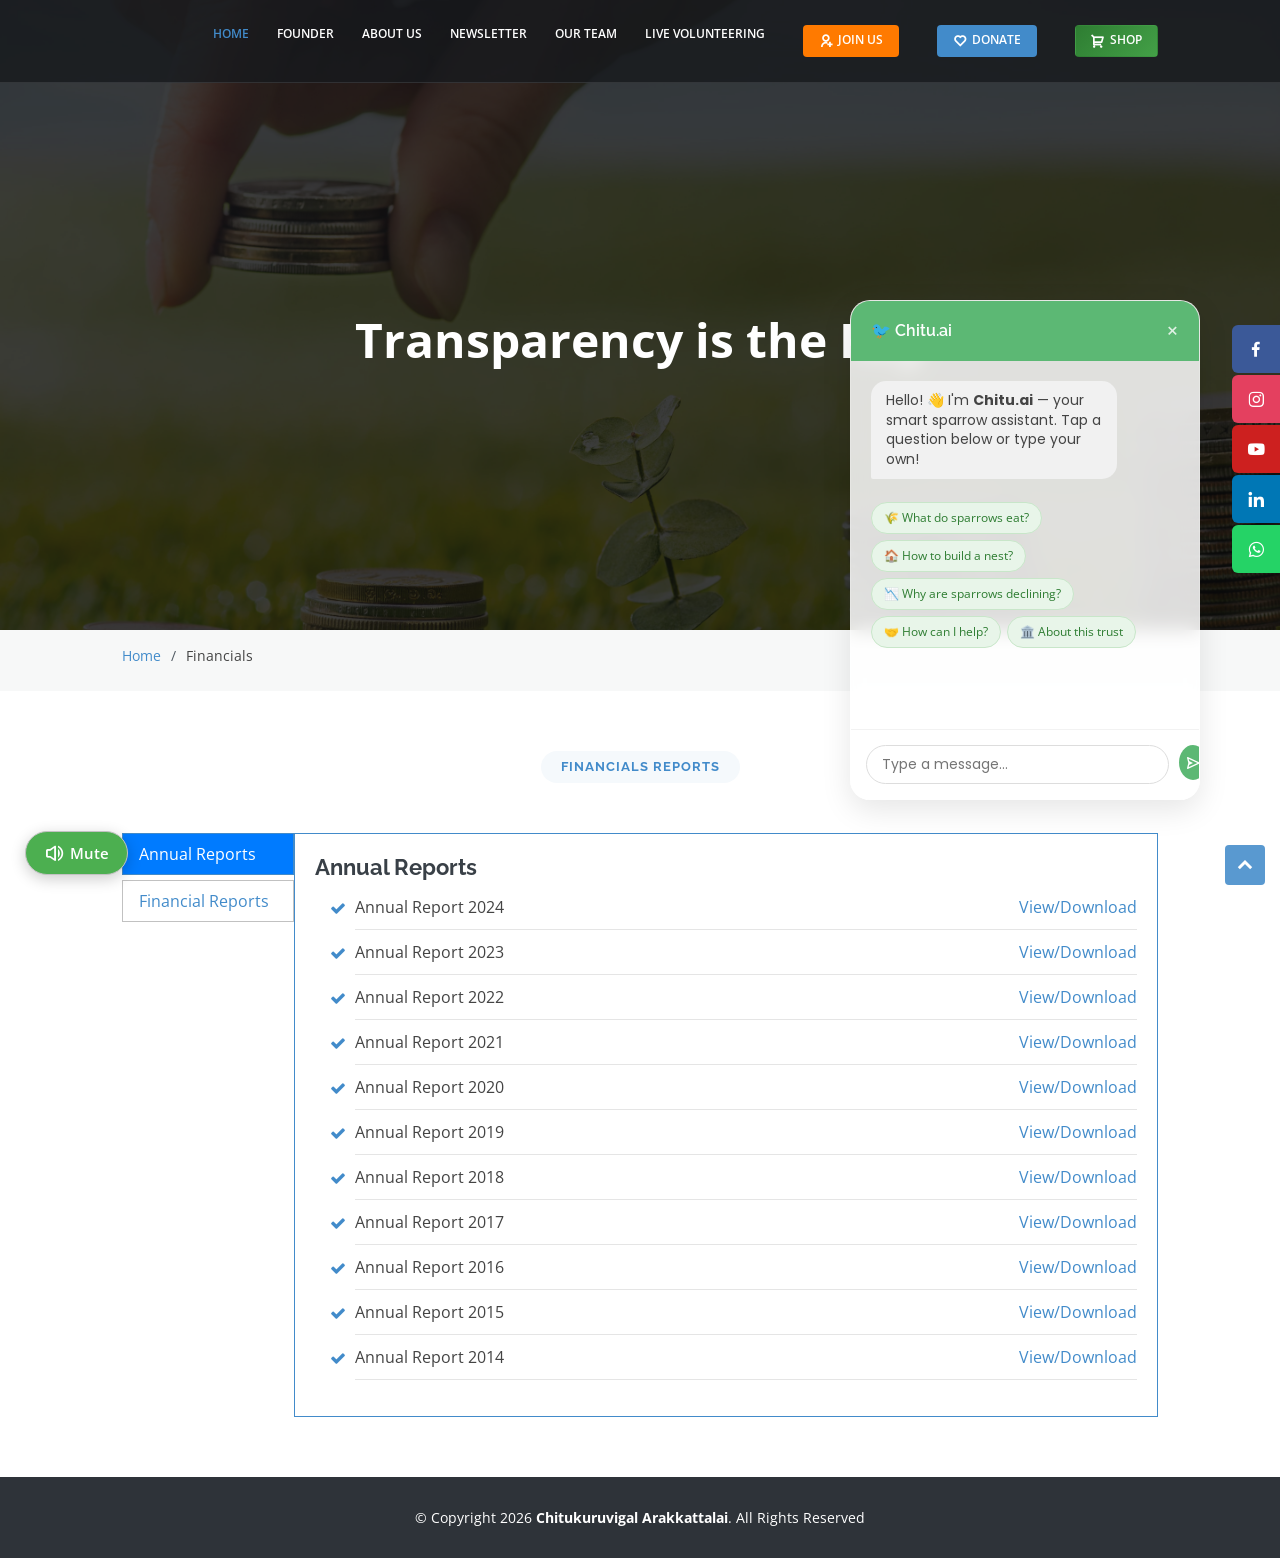
==== commit a08f438f: "feat: Add canonical links to multiple pages for improved SEO and content indexing." ====
--- a/financials/index.html
+++ b/financials/index.html
@@ -17,6 +17,7 @@
             content="View the annual and financial reports of Chitukuruvigal Arakkattalai. We believe in complete transparency and accountability in our sparrow conservation efforts." />
         <meta property="og:image" content="https://chitukuruvigalarakkattalai.com/assets/img/sparrow-1.jpg" />
         <meta property="og:url" content="https://chitukuruvigalarakkattalai.com/financials/" />
+        <link rel="canonical" href="https://chitukuruvigalarakkattalai.com/financials/" />
         <meta property="og:type" content="website" />
 
         <!-- Favicons -->
